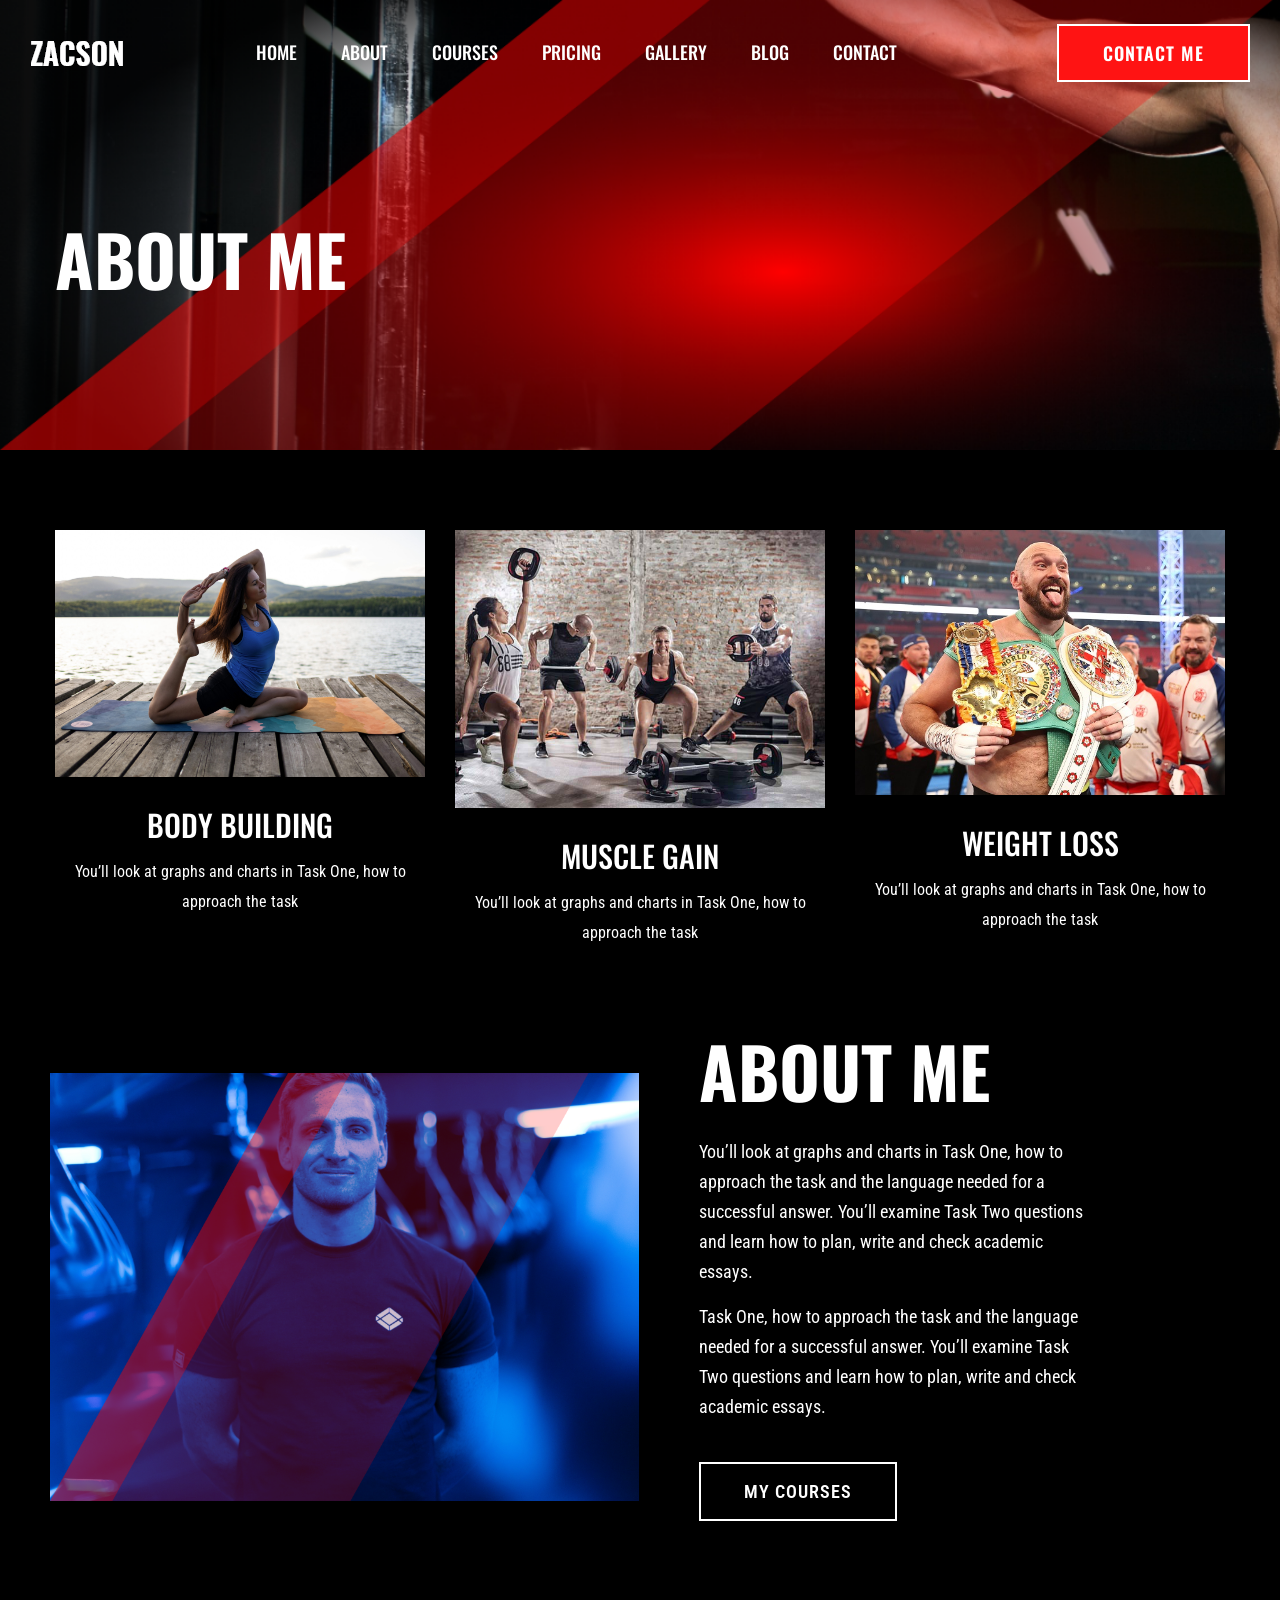
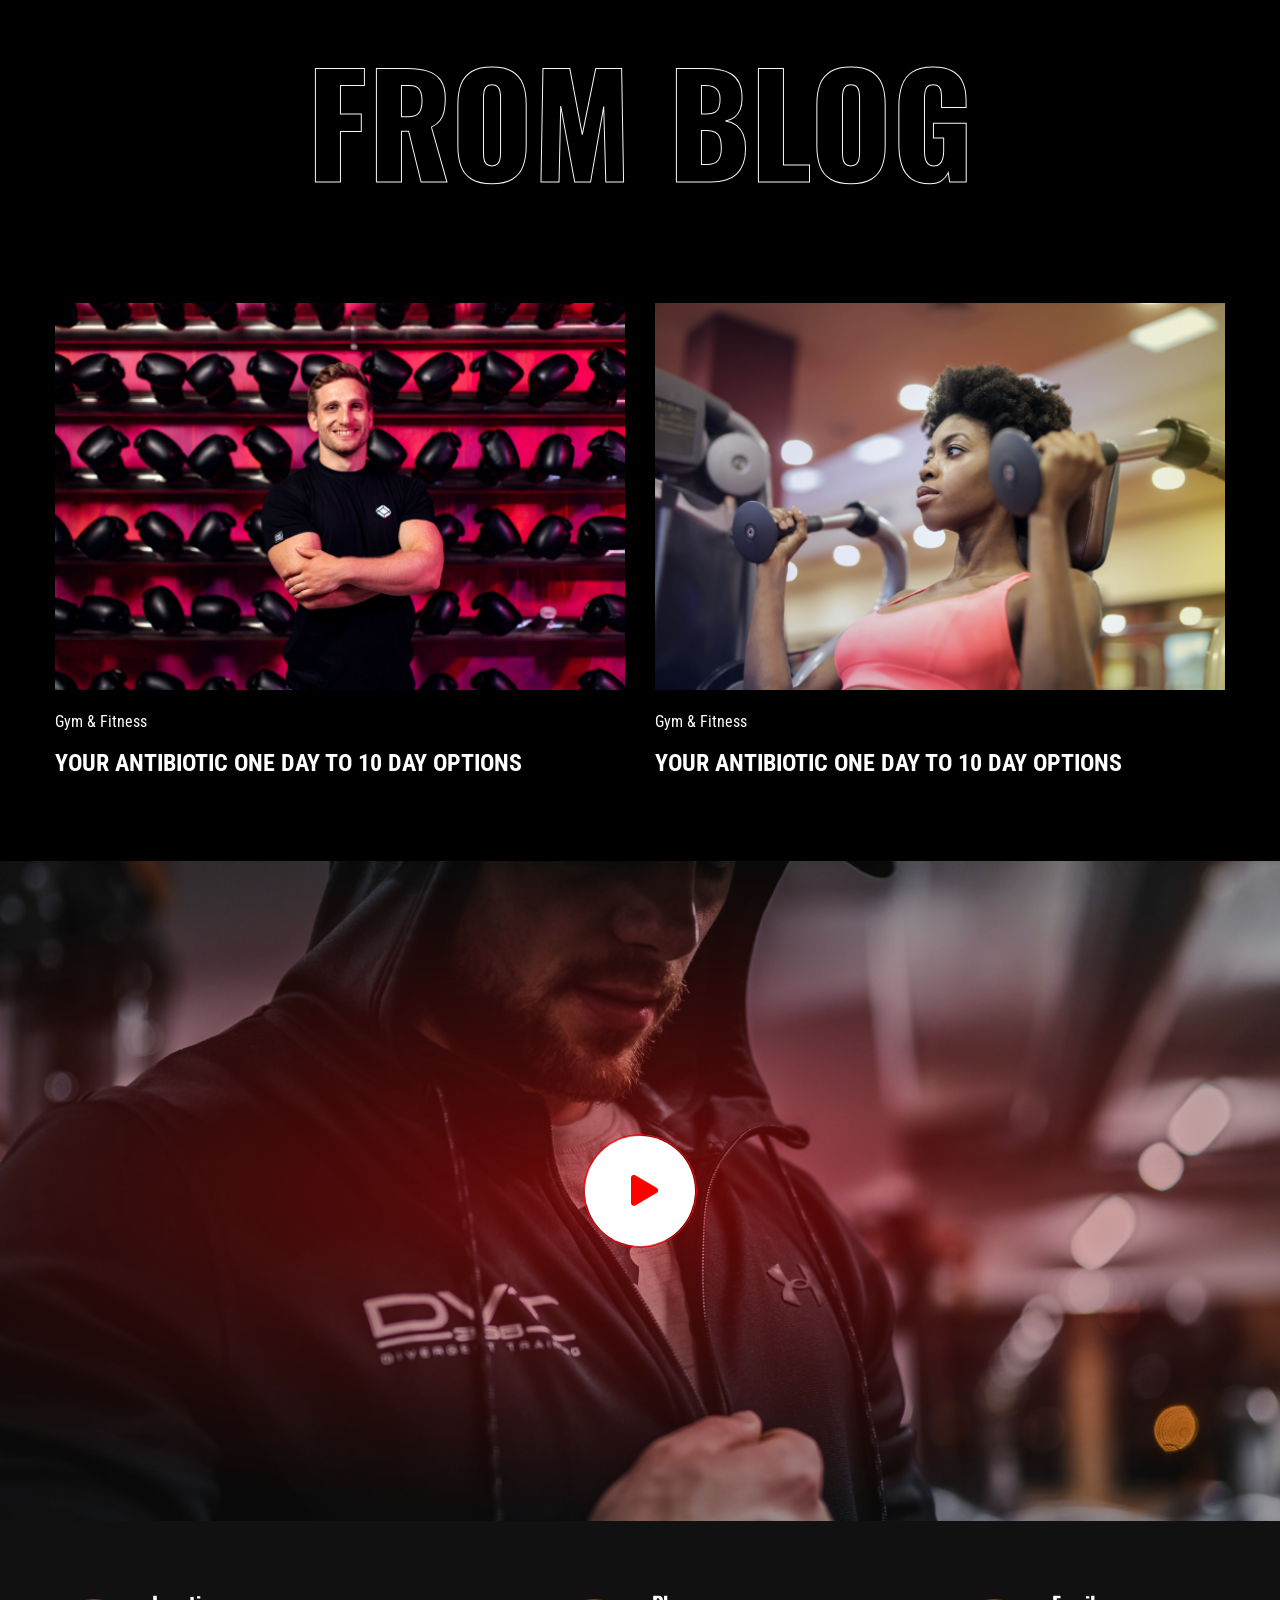
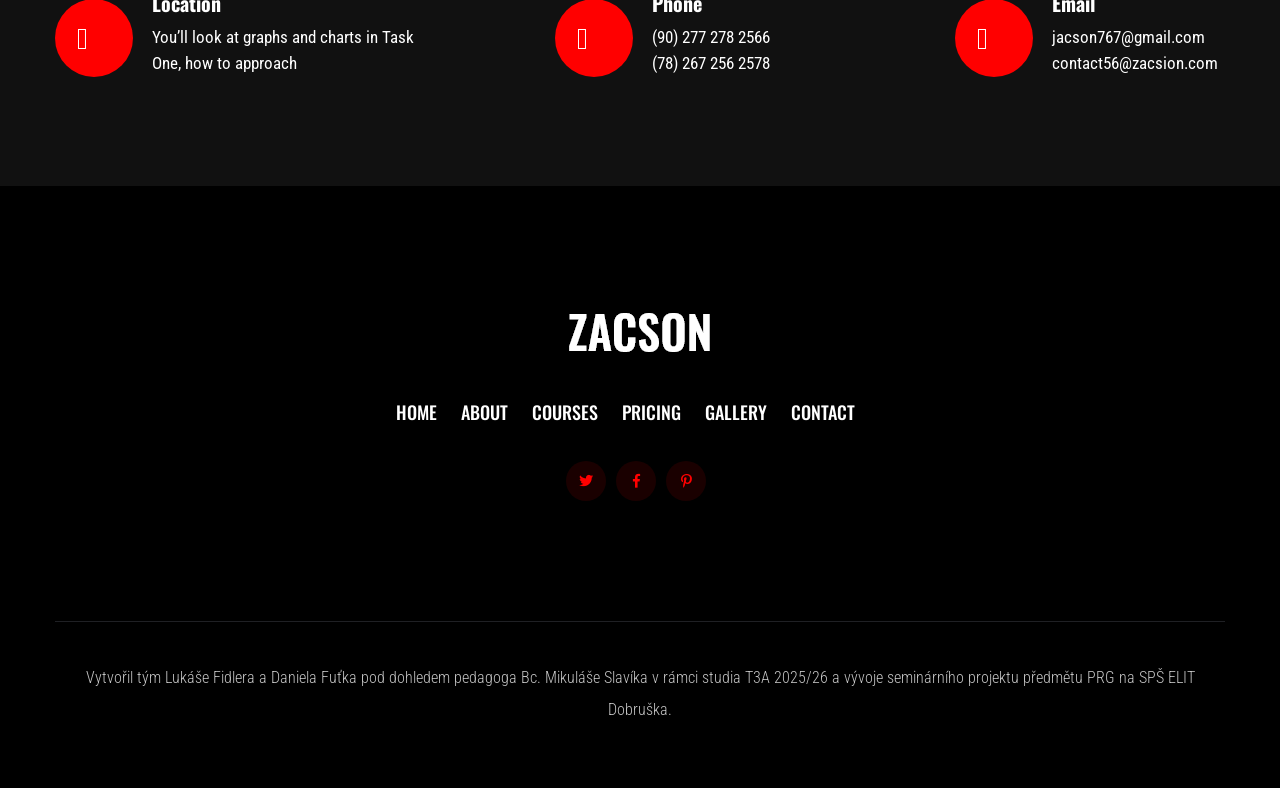
==== about.html @ 2137c3de "První nahrání projektu" ====
<!doctype html>
<html class="no-js" lang="cs">

<head>
  <meta charset="utf-8">
  <meta http-equiv="x-ua-compatible" content="ie=edge">
  <title>Gym trainer | Template </title>
  <meta name="description" content="">

  <meta name="robots" content="noindex, nofollow">
  <link rel="preconnect" href="../../../fonts.googleapis.com/index.html">
  <link rel="preconnect" href="../../../fonts.gstatic.com/index.html" crossorigin>

  <meta name="viewport" content="width=device-width, initial-scale=1">
  <link rel="shortcut icon" type="image/x-icon" href="assets/img/favicon.ico">

  <!-- CSS here -->
  <link rel="stylesheet" href="assets/css/bootstrap.min.css">
  <link rel="stylesheet" href="assets/css/owl.carousel.min.css">
  <link rel="stylesheet" href="assets/css/slicknav.css">
  <link rel="stylesheet" href="assets/css/flaticon.css">
  <link rel="stylesheet" href="assets/css/gijgo.css">
  <link rel="stylesheet" href="assets/css/animate.min.css">
  <link rel="stylesheet" href="assets/css/animated-headline.css">
  <link rel="stylesheet" href="assets/css/magnific-popup.css">
  <link rel="stylesheet" href="assets/css/fontawesome-all.min.css">
  <link rel="stylesheet" href="assets/css/themify-icons.css">
  <link rel="stylesheet" href="assets/css/slick.css">
  <link rel="stylesheet" href="assets/css/nice-select.css">
  <link rel="stylesheet" href="assets/css/style.css">
</head>
<body class="black-bg">
<!-- ? Preloader Start -->
<div id="preloader-active">
  <div class="preloader d-flex align-items-center justify-content-center">
    <div class="preloader-inner position-relative">
      <div class="preloader-circle"></div>
      <div class="preloader-img pere-text">
        <img src="assets/img/logo/loder.png" alt="" fetchpriority="high" decoding="sync">
      </div>
    </div>
  </div>
</div>
<!-- Preloader Start -->
<header>
  <!-- Header Start -->
  <div class="header-area header-transparent">
    <div class="main-header header-sticky">
      <div class="container-fluid">
        <div class="menu-wrapper d-flex align-items-center justify-content-between">
          <!-- Logo -->
          <div class="logo">
            <a href="index.html"><img src="assets/img/logo/logo.png" alt="" fetchpriority="high" decoding="sync"></a>
          </div>
          <!-- Main-menu -->
          <div class="main-menu f-right d-none d-lg-block">
            <nav>
              <ul id="navigation">
                <li><a href="index.html">Home</a></li>
                <li><a href="about.html">About</a></li>
                <li><a href="courses.php">Courses</a></li>
                <li><a href="pricing.html">Pricing</a></li>
                <li><a href="gallery.html">Gallery</a></li>
                <li><a href="blog.html">Blog</a>
                  <ul class="submenu">
                    <li><a href="blog.html">Blog</a></li>
                    <li><a href="blog_details.html">Blog Details</a></li>
                    <li><a href="elements.html">Elements</a></li>
                  </ul>
                </li>
                <li><a href="contact.html">Contact</a></li>
              </ul>
            </nav>
          </div>
          <!-- Header-btn -->
          <div class="header-btns d-none d-lg-block f-right">
            <a href="contact.html" class="btn">Contact me</a>
          </div>
          <!-- Mobile Menu -->
          <div class="col-12">
            <div class="mobile_menu d-block d-lg-none"></div>
          </div>
        </div>
      </div>
    </div>
  </div>
  <!-- Header End -->
</header>
<main>
  <!--? Hero Start -->
  <div class="slider-area2">
    <div class="slider-height2 d-flex align-items-center">
      <div class="container">
        <div class="row">
          <div class="col-xl-12">
            <div class="hero-cap hero-cap2 pt-70">
              <h2>About Me</h2>
            </div>
          </div>
        </div>
      </div>
    </div>
  </div>
  <!-- Hero End -->
  <!--? Team -->
  <section class="team-area pt-80">
    <div class="container">
      <div class="row">
        <div class="col-lg-4 col-md-6">
          <div class="single-cat text-center mb-30 wow fadeInUp" data-wow-duration="1s" data-wow-delay=".2s">
            <div class="cat-icon">
              <img src="assets/img/gallery/team1.png" alt="" loading="lazy" decoding="async">
            </div>
            <div class="cat-cap">
              <h5><a href="services.html">Body Building</a></h5>
              <p>You’ll look at graphs and charts in Task One, how to approach the task </p>
            </div>
          </div>
        </div>
        <div class="col-lg-4 col-md-6">
          <div class="single-cat text-center mb-30 wow fadeInUp" data-wow-duration="1s" data-wow-delay=".4s">
            <div class="cat-icon">
              <img src="assets/img/gallery/team2.png" alt="" loading="lazy" decoding="async">
            </div>
            <div class="cat-cap">
              <h5><a href="services.html">Muscle Gain</a></h5>
              <p>You’ll look at graphs and charts in Task One, how to approach the task </p>
            </div>
          </div>
        </div>
        <div class="col-lg-4 col-md-6">
          <div class="single-cat text-center mb-30 wow fadeInUp" data-wow-duration="1s" data-wow-delay=".6s">
            <div class="cat-icon">
              <img src="assets/img/gallery/team3.png" alt="" loading="lazy" decoding="async">
            </div>
            <div class="cat-cap">
              <h5><a href="services.html">Weight Loss</a></h5>
              <p>You’ll look at graphs and charts in Task One, how to approach the task </p>
            </div>
          </div>
        </div>
      </div>
    </div>
  </section>
  <!-- Services End -->
  <!--? About Area-2 Start -->
  <section class="about-area2 fix pb-padding pt-50 pb-80">
    <div class="support-wrapper align-items-center">
      <div class="right-content2 wow fadeInUp" data-wow-duration="1s" data-wow-delay=".2s">
        <!-- img -->
        <div class="right-img">
          <img src="assets/img/gallery/about.png" alt="" loading="lazy" decoding="async">
        </div>
      </div>
      <div class="left-content2">
        <!-- section tittle -->
        <div class="section-tittle2 mb-20 wow fadeInUp" data-wow-duration="1s" data-wow-delay=".3s">
          <div class="front-text">
            <h2 class="">About Me</h2>
            <p>You’ll look at graphs and charts in Task One, how to approach the task and the language needed
              for a successful answer. You’ll examine Task Two questions and learn how to plan, write and
              check academic essays.</p>
            <p class="mb-40">Task One, how to approach the task and the language needed for a successful answer. You’ll
              examine Task Two questions and learn how to plan, write and check academic essays.</p>
            <a href="courses.html" class="border-btn">My Courses</a>
          </div>
        </div>
      </div>
    </div>
  </section>
  <!-- About Area End -->
  <!--? Blog Area Start -->
  <section class="home-blog-area pt-10 pb-50">
    <div class="container">
      <!-- Section Tittle -->
      <div class="row justify-content-center">
        <div class="col-lg-7 col-md-9 col-sm-10">
          <div class="section-tittle text-center mb-100 wow fadeInUp" data-wow-duration="2s" data-wow-delay=".2s">
            <h2>From Blog</h2>
          </div>
        </div>
      </div>
      <div class="row">
        <div class="col-xl-6 col-lg-6 col-md-6">
          <div class="home-blog-single mb-30 wow fadeInUp" data-wow-duration="1s" data-wow-delay=".2s">
            <div class="blog-img-cap">
              <div class="blog-img">
                <img src="assets/img/gallery/blog1.png" alt="" loading="lazy" decoding="async">
              </div>
              <div class="blog-cap">
                <span>Gym & Fitness</span>
                <h3><a href="blog_details.html">Your Antibiotic One Day To 10 Day Options</a></h3>
              </div>
            </div>
          </div>
        </div>
        <div class="col-xl-6 col-lg-6 col-md-6">
          <div class="home-blog-single mb-30 wow fadeInUp" data-wow-duration="1s" data-wow-delay=".4s">
            <div class="blog-img-cap">
              <div class="blog-img">
                <img src="assets/img/gallery/blog2.png" alt="" loading="lazy" decoding="async">
              </div>
              <div class="blog-cap">
                <span>Gym & Fitness</span>
                <h3><a href="blog_details.html">Your Antibiotic One Day To 10 Day Options</a></h3>
              </div>
            </div>
          </div>
        </div>
      </div>
    </div>
  </section>
  <!-- Blog Area End -->
  <!--? video_start -->
  <div class="video-area section-bg2 d-flex align-items-center" data-background="assets/img/gallery/video-bg.png">
    <div class="container">
      <div class="video-wrap position-relative">
        <div class="video-icon">
          <a class="popup-video btn-icon" href="../../../www.youtube.com/watchbeee.html?v=up68UAfH0d0"><i
            class="fas fa-play"></i></a>
        </div>
      </div>
    </div>
  </div>
  <!-- video_end -->
  <!-- ? services-area -->
  <section class="services-area">
    <div class="container">
      <div class="row justify-content-between">
        <div class="col-xl-4 col-lg-4 col-md-6 col-sm-8">
          <div class="single-services mb-40 wow fadeInUp" data-wow-duration="1s" data-wow-delay=".1s">
            <div class="features-icon">
              <img src="assets/img/icon/icon1.svg" alt="" loading="lazy" decoding="async">
            </div>
            <div class="features-caption">
              <h3>Location</h3>
              <p>You’ll look at graphs and charts in Task One, how to approach </p>
            </div>
          </div>
        </div>
        <div class="col-xl-3 col-lg-4 col-md-6 col-sm-8">
          <div class="single-services mb-40 wow fadeInUp" data-wow-duration="1s" data-wow-delay=".2s">
            <div class="features-icon">
              <img src="assets/img/icon/icon2.svg" alt="" loading="lazy" decoding="async">
            </div>
            <div class="features-caption">
              <h3>Phone</h3>
              <p>(90) 277 278 2566</p>
              <p> (78) 267 256 2578</p>
            </div>
          </div>
        </div>
        <div class="col-xl-3 col-lg-4 col-md-6 col-sm-8">
          <div class="single-services mb-40 wow fadeInUp" data-wow-duration="2s" data-wow-delay=".4s">
            <div class="features-icon">
              <img src="assets/img/icon/icon3.svg" alt="" loading="lazy" decoding="async">
            </div>
            <div class="features-caption">
              <h3>Email</h3>
              <p>jacson767@gmail.com</p>
              <p>contact56@zacsion.com</p>
            </div>
          </div>
        </div>
      </div>
    </div>
  </section>
</main>
<footer>
  <!--? Footer Start-->
  <div class="footer-area black-bg">
    <div class="container">
      <div class="footer-top footer-padding">
        <!-- Footer Menu -->
        <div class="row">
          <div class="col-xl-12">
            <div class="single-footer-caption mb-50 text-center">
              <!-- logo -->
              <div class="footer-logo wow fadeInUp" data-wow-duration="1s" data-wow-delay=".2s">
                <a href="index-2.html"><img src="assets/img/logo/logo2_footer.png" alt="" loading="lazy"
                                            decoding="async"></a>
              </div>
              <!-- Menu -->
              <!-- Header Start -->
              <div class="header-area main-header2 wow fadeInUp" data-wow-duration="2s" data-wow-delay=".4s">
                <div class="main-header main-header2">
                  <div class="menu-wrapper menu-wrapper2">
                    <!-- Main-menu -->
                    <div class="main-menu main-menu2 text-center">
                      <nav>
                        <ul>
                          <li><a href="index-2.html">Home</a></li>
                          <li><a href="about.html">About</a></li>
                          <li><a href="courses.html">Courses</a></li>
                          <li><a href="pricing.html">Pricing</a></li>
                          <li><a href="gallery.html">Gallery</a></li>
                          <li><a href="contact.html">Contact</a></li>
                        </ul>
                      </nav>
                    </div>
                  </div>
                </div>
              </div>
              <!-- Header End -->
              <!-- social -->
              <div class="footer-social mt-30 wow fadeInUp" data-wow-duration="3s" data-wow-delay=".8s">
                <a href="#"><i class="fab fa-twitter"></i></a>
                <a href="../../../www.facebook.com/sai4ull.html"><i class="fab fa-facebook-f"></i></a>
                <a href="#"><i class="fab fa-pinterest-p"></i></a>
              </div>
            </div>
          </div>
        </div>
      </div>
      <!-- Footer Bottom -->
      <div class="footer-bottom">
        <div class="row d-flex align-items-center">
          <div class="col-lg-12">
            <div class="footer-copy-right text-center">
              <p>Vytvořil tým Lukáše Fidlera a Daniela Fuťka pod dohledem pedagoga Bc. Mikuláše Slavíka v rámci studia
                T3A 2025/26 a vývoje seminárního projektu předmětu PRG na SPŠ ELIT Dobruška.</p>
            </div>
          </div>
        </div>
      </div>
    </div>
  </div>
  <!-- Footer End-->
</footer>
<!-- Scroll Up -->
<div id="back-top">
  <a title="Go to Top" href="#"> <i class="fas fa-level-up-alt"></i></a>
</div>

<!-- JS here -->

<script src="assets/js/vendor/modernizr-3.5.0.min.js"></script>
<!-- Jquery, Popper, Bootstrap -->
<script src="assets/js/vendor/jquery-1.12.4.min.js"></script>
<script src="assets/js/popper.min.js"></script>
<script src="assets/js/bootstrap.min.js"></script>
<!-- Jquery Mobile Menu -->
<script src="assets/js/jquery.slicknav.min.js"></script>

<!-- Jquery Slick , Owl-Carousel Plugins -->
<script src="assets/js/owl.carousel.min.js"></script>
<script src="assets/js/slick.min.js"></script>
<!-- One Page, Animated-HeadLin -->
<script src="assets/js/wow.min.js"></script>
<script src="assets/js/animated.headline.js"></script>
<script src="assets/js/jquery.magnific-popup.js"></script>

<!-- Date Picker -->
<script src="assets/js/gijgo.min.js"></script>
<!-- Nice-select, sticky -->
<script src="assets/js/jquery.nice-select.min.js"></script>
<script src="assets/js/jquery.sticky.js"></script>

<!-- counter , waypoint,Hover Direction -->
<script src="assets/js/jquery.counterup.min.js"></script>
<script src="assets/js/waypoints.min.js"></script>
<script src="assets/js/jquery.countdown.min.js"></script>
<script src="assets/js/hover-direction-snake.min.js"></script>

<!-- contact js -->
<script src="assets/js/contact.js"></script>
<script src="assets/js/jquery.form.js"></script>
<script src="assets/js/jquery.validate.min.js"></script>
<script src="assets/js/mail-script.js"></script>
<script src="assets/js/jquery.ajaxchimp.min.js"></script>

<!-- Jquery Plugins, main Jquery -->
<script src="assets/js/plugins.js"></script>
<script src="assets/js/main.js"></script>

</body>

</html>
---- assets/css/gijgo.css ----
.gj-unselectable {
    -webkit-touch-callout: none;
    -webkit-user-select: none;
    -khtml-user-select: none;
    -moz-user-select: none;
    -ms-user-select: none;
    user-select: none;
}

.gj-margin-left-10 {
    margin-left: 10px;
}

.gj-width-full {
    width: 100%;
}

.gj-cursor-pointer {
    cursor: pointer;
}

.gj-text-align-center {
    text-align: center;
}

.gj-hidden {
    display: none;
}

/** Material Design */
.gj-button-md {
    background: 0 0;
    border: none;
    border-radius: 2px;
    color: rgba(0, 0, 0, 0.87);
    position: relative;
    height: 36px;
    margin: 0;
    min-width: 64px;
    padding: 0 16px;
    display: inline-block;
    font-family: "Roboto","Helvetica","Arial",sans-serif;
    font-size: 1rem;
    font-weight: 500;
    text-transform: uppercase;
    letter-spacing: 0;
    overflow: hidden;
    will-change: box-shadow;
    transition: box-shadow .2s cubic-bezier(.4,0,1,1),background-color .2s cubic-bezier(.4,0,.2,1),color .2s cubic-bezier(.4,0,.2,1);
    outline: none;
    cursor: pointer;
    text-decoration: none;
    text-align: center;
    line-height: 36px;
    vertical-align: middle;
    overflow: hidden;
    -webkit-user-select: none;
    -moz-user-select: none;
    -ms-user-select: none;
    user-select: none;
}

.gj-button-md:hover {
    background-color: rgba(158,158,158,.2);
}

.gj-button-md:disabled {
    color: rgba(0,0,0,.26);
    background: 0 0;
}


.gj-button-md .gj-icon {
    vertical-align: middle;
    /*font-size: 1.3rem;
    margin-right: 4px;*/
}

.gj-button-md.gj-button-md-icon {
    width: 24px;
    height: 31px;
    min-width: 24px;
    padding: 0px;
    display: table;
}


.gj-button-md.gj-button-md-icon .gj-icon {
    display: table-cell;
    margin-right: 0px;
    width: 24px;
    height: 24px;
}

.gj-button-md.active {
    background-color: rgba(158,158,158,.4);
}

.gj-button-md-group {
    position: relative;
    display: inline-block;
    vertical-align: middle;
}
.gj-textbox-md {
	/* border: none; */
	/* border-bottom: 1px solid rgba(0,0,0,.42); */
	display: block;
	font-family: "Helvetica","Arial",sans-serif;
	font-size: 16px;
	line-height: 16px;
	/* padding: 4px 0px; */
	margin: 0;
	/* width: 100%; */
	background: 0 0;
	/* text-align: ; */
	color: rgba(0,0,0,.87);
	padding-left: 44px;
	border: 1px solid #dca73a;
	/* padding: 15px 15px; */
	/* text-align: center; */
	width: 177px;
	height: 55px;
	border-radius: 5px;
}
.gj-textbox-md:focus,
.gj-textbox-md:active {
    /* border-bottom: 2px solid rgba(0,0,0,.42); */
    outline: none;
}

.gj-textbox-md::placeholder {
    color: #8e8e8e;
}

.gj-textbox-md:-ms-input-placeholder {
    color: #8e8e8e;
}

.gj-textbox-md::-ms-input-placeholder {
    color: #8e8e8e;
}

.gj-md-spacer-24 {
    min-width: 24px;
    width: 24px;
    display: inline-block;
}

.gj-md-spacer-32 {
    min-width: 32px;
    width: 32px;
    display: inline-block;
}

.gj-modal {
    position: fixed;
    top: 0;
    right: 0;
    bottom: 0;
    left: 0;
    z-index: 1203;
    display: none;
    overflow: hidden;
    -webkit-overflow-scrolling: touch;
    outline: 0;
    background-color: rgba(0, 0, 0, 0.54118);
    transition: 200ms ease opacity;
    will-change: opacity;
}

/* List */
ul.gj-list li [data-role="wrapper"] {
    display: table;
    width: 100%;
}

ul.gj-list li [data-role="checkbox"] {
    display: table-cell;
    vertical-align:middle;
    text-align:center;
}

ul.gj-list li [data-role="image"] {
    display: table-cell;
    vertical-align:middle;
    text-align:center;
}

ul.gj-list li [data-role="display"] {
    display: table-cell;
    vertical-align:middle;
    cursor: pointer;
}

ul.gj-list li [data-role="display"]:empty:before {
  content: "\200b"; /* unicode zero width space character */
}

/* List - Bootstrap */
ul.gj-list-bootstrap {
    padding-left: 0px;
    margin-bottom: 0px;
}

ul.gj-list-bootstrap li {
    padding: 0px;
}

ul.gj-list-bootstrap li [data-role="wrapper"] {
    padding: 0px 10px;
}

ul.gj-list-bootstrap li [data-role="checkbox"] {
    width: 24px;
    padding: 3px;
}

ul.gj-list-bootstrap li [data-role="image"] {
    width: 24px;
    height: 24px;
}

ul.gj-list-bootstrap li [data-role="display"] {
    padding: 8px 0px 8px 4px;
}

.list-group-item.active ul li, .list-group-item.active:focus ul li, .list-group-item.active:hover ul li {
    text-shadow: none;
    color:initial;
}

/* List - Material Design */
ul.gj-list-md {
    padding: 0px;
    list-style: none;
    list-style-type: none;
    line-height: 24px;
    letter-spacing: 0;
    color: #616161; /* Gray 700 */
}

ul.gj-list-md li {
    display: list-item;
    list-style-type: none;
    padding: 0px;
    min-height: unset;
    box-sizing: border-box;
    align-items: center;
    cursor: default;
    overflow: hidden;

    font-family: "Roboto","Helvetica","Arial",sans-serif;
    font-size: 16px;
    font-weight: 400;
    letter-spacing: .04em;
    line-height: 1;
    
    -webkit-flex-direction: row;
    -ms-flex-direction: row;
    flex-direction: row;
    -webkit-flex-wrap: nowrap;
    -ms-flex-wrap: nowrap;
    flex-wrap: nowrap;
}

ul.gj-list-md li [data-role="checkbox"] {
    height: 24px;
    width: 24px;
}

ul.gj-list-md li [data-role="image"] {
    height: 24px;
    width: 24px;
}

ul.gj-list-md li [data-role="display"] {
    padding: 8px 0px 8px 5px;
    order: 0;
    flex-grow: 2;
    text-decoration: none;
    box-sizing: border-box;
    align-items: center;
    text-align: left;
    color: rgba(0,0,0,.87);
}

ul.gj-list-md li.disabled>[data-role="wrapper"]>[data-role="display"] {
    color: #9E9E9E; /* Gray 500 */
}

.gj-list-md-active {
    background: #e0e0e0;
    color: #3f51b5;
}


/* Picker */
.gj-picker {
    position: absolute;
    z-index: 1203;
    background-color: #fff;
}

.gj-picker .selected {
    color: #fff;
}

/* Material Design */
.gj-picker-md {
    font-family: "Roboto","Helvetica","Arial",sans-serif;
    font-size: 16px;
    font-weight: 400;
    letter-spacing: .04em;
    line-height: 1;
    color: rgba(0,0,0,.87);
    border: 1px solid #E0E0E0;
}

.gj-modal .gj-picker-md {
    border: 0px;
}

.gj-picker-md [role="header"] {
    color: rgba(255, 255, 255, 0.54);
    display: flex;
    background: #2196f3;
    align-items: baseline;
    user-select: none;
    justify-content: center;
}

.gj-picker-md [role="footer"] {
    float: right;
    padding: 10px;
}

.gj-picker-md [role="footer"] button.gj-button-md {
    color: #2196f3;
    font-weight: bold;
    font-size: 13px;
}

/* Bootstrap */
.gj-picker-bootstrap {
    border-radius: 4px;
    border: 1px solid #E0E0E0;
}

.gj-picker-bootstrap .selected {
    color: #888;
}

.gj-picker-bootstrap [role="header"] {
    background: #eee;
    color: #AAA;
}
@font-face {
    font-family: 'gijgo-material';
    src: url('../fonts/gijgo-materialba15.eot?235541');
    src: url('../fonts/gijgo-materialba15.eot?235541#iefix') format('embedded-opentype'), url('../fonts/gijgo-materialba15.ttf?235541') format('truetype'), url('../fonts/gijgo-materialba15.woff?235541') format('woff'), url('../fonts/gijgo-materialba15.svg?235541#gijgo-material') format('svg');
    font-weight: normal;
    font-style: normal;
}

.gj-icon {
    /* use !important to prevent issues with browser extensions that change fonts */
    font-family: 'gijgo-material' !important;
    font-size: 24px;
    speak: none;
    font-style: normal;
    font-weight: normal;
    font-variant: normal;
    text-transform: none;
    line-height: 1;
    /* Enable Ligatures ================ */
    letter-spacing: 0;
    -webkit-font-feature-settings: "liga";
    -moz-font-feature-settings: "liga=1";
    -moz-font-feature-settings: "liga";
    -ms-font-feature-settings: "liga" 1;
    font-feature-settings: "liga";
    -webkit-font-variant-ligatures: discretionary-ligatures;
    font-variant-ligatures: discretionary-ligatures;
    /* Better Font Rendering =========== */
    -webkit-font-smoothing: antialiased;
    -moz-osx-font-smoothing: grayscale;
}

.gj-icon.undo:before {
    content: "\e900";
}

.gj-icon.arrow-dropup:before {
    content: "\e904";
}

.gj-icon.clock:before {
    content: "\e905";
}

.gj-icon.refresh:before {
    content: "\e906";
}

.gj-icon.last-page:before {
    content: "\e907";
}

.gj-icon.first-page:before {
    content: "\e908";
}

.gj-icon.cancel:before {
    content: "\e909";
}

.gj-icon.clear:before {
    content: "\e90a";
}

.gj-icon.check-circle:before {
    content: "\e90b";
}

.gj-icon.delete:before {
    content: "\e90c";
}

.gj-icon.arrow-upward:before {
    content: "\e90d";
}

.gj-icon.arrow-downward:before {
    content: "\e90f";
}

.gj-icon.list-numbered:before {
    content: "\e911";
}

.gj-icon.list-bulleted:before {
    content: "\e912";
}

.gj-icon.indent-increase:before {
    content: "\e913";
}

.gj-icon.indent-decrease:before {
    content: "\e914";
}

.gj-icon.redo:before {
    content: "\e915";
}

.gj-icon.align-right:before {
    content: "\e916";
}

.gj-icon.align-left:before {
    content: "\e917";
}

.gj-icon.align-justify:before {
    content: "\e918";
}

.gj-icon.align-center:before {
    content: "\e919";
}

.gj-icon.strikethrough:before {
    content: "\e91a";
}

.gj-icon.italic:before {
    content: "\e91b";
}

.gj-icon.underlined:before {
    content: "\e91c";
}

.gj-icon.bold:before {
    content: "\e91d";
}

.gj-icon.arrow-dropdown:before {
    content: "\e91e";
}

.gj-icon.done:before {
    content: "\e91f";
}

.gj-icon.pencil:before {
    content: "\e920";
}

.gj-icon.minus:before {
    content: "\e921";
}

.gj-icon.plus:before {
    content: "\e922";
}

.gj-icon.chevron-right:before {
    content: "\e924";
}

.gj-icon.chevron-down:before {
    content: "\e925";
}

.gj-icon.chevron-left:before {
    content: "\e926";
}

.gj-icon.event:before {
    content: "\e927";
}
.gj-draggable {
    cursor: move;
}
.gj-resizable-handle {
    position: absolute;
    font-size: 0.1px;
    display: block;
    -ms-touch-action: none;
    touch-action: none;
    z-index: 1203;
}

.gj-resizable-n {
    cursor: n-resize;
    height: 7px;
    width: 100%;
    top: -5px;
    left: 0;
}
.gj-resizable-e {
    cursor: e-resize;
    width: 7px;
    right: -5px;
    top: 0;
    height: 100%;
}
.gj-resizable-s {
    cursor: s-resize;
    height: 7px;
    width: 100%;
    bottom: -5px;
    left: 0;
}
.gj-resizable-w {
	cursor: w-resize;
	width: 7px;
	left: -5px;
	top: 0;
	height: 100%;
}
.gj-resizable-se {
	cursor: se-resize;
	width: 12px;
	height: 12px;
	right: 1px;
	bottom: 1px;
}
.gj-resizable-sw {
	cursor: sw-resize;
	width: 9px;
	height: 9px;
	left: -5px;
	bottom: -5px;
}
.gj-resizable-nw {
	cursor: nw-resize;
	width: 9px;
	height: 9px;
	left: -5px;
	top: -5px;
}
.gj-resizable-ne {
	cursor: ne-resize;
	width: 9px;
	height: 9px;
	right: -5px;
	top: -5px;
}

.gj-dialog-footer {
    position: absolute;
    bottom: 0px;
    width: 100%;
    margin-top: 0px;
}

.gj-dialog-scrollable [data-role="body"] {
    overflow-x: hidden;
    overflow-y: scroll;
}

/** Bootstrap 3 **/
.gj-dialog-bootstrap {
    overflow: hidden;
    z-index: 1202;
}

.gj-dialog-bootstrap [data-role="title"] {
    display: inline;
}
.gj-dialog-bootstrap [data-role="close"] {
    line-height: 1.42857143;
}

/** Bootstrap 4 **/
.gj-dialog-bootstrap4 {
    overflow: hidden;
    z-index: 1202;
}

.gj-dialog-bootstrap4 [data-role="title"] {
    display: inline;
}
.gj-dialog-bootstrap4 [data-role="close"] {
    line-height: 1.5;
}

/** Material Design **/
.gj-dialog-md {
    background-color: #FFF;
    overflow: hidden;
    border: none;
    box-shadow: 0 11px 15px -7px rgba(0,0,0,.2), 0 24px 38px 3px rgba(0,0,0,.14), 0 9px 46px 8px rgba(0,0,0,.12);
    box-sizing: border-box;
    position: relative;
    display: -webkit-box;
    display: -webkit-flex;
    display: -ms-flexbox;
    display: flex;
    -webkit-box-orient: vertical;
    -webkit-box-direction: normal;
    -webkit-flex-direction: column;
    -ms-flex-direction: column;
    flex-direction: column;
    -webkit-background-clip: padding-box;
    background-clip: padding-box;
    outline: 0;
    z-index: 1202;
}

.gj-dialog-md-header {
    padding: 24px 24px 0px 24px;
    font-family: "Roboto","Helvetica","Arial",sans-serif;
}

.gj-dialog-md-title {
    margin: 0;
    font-weight: 400;
    display: inline;
    line-height: 28px;
    font-size: 20px;
}

.gj-dialog-md-close {
    -webkit-appearance: none;
    padding: 0;
    cursor: pointer;
    background: 0 0;
    border: 0;
    float: right;
    line-height: 28px;
    font-size: 28px;
}

.gj-dialog-md-body {
    padding: 20px 24px 24px 24px;
    color: rgba(0,0,0,.54);
    font-family: "Helvetica","Arial",sans-serif;
    font-size: 14px;
    font-weight: 400;
    line-height: 20px;
}

.gj-dialog-md-footer {
    padding: 8px 8px 8px 24px;
    display: -webkit-flex;
    display: -ms-flexbox;
    display: flex;
    -webkit-flex-direction: row-reverse;
    -ms-flex-direction: row-reverse;
    flex-direction: row-reverse;
    -webkit-flex-wrap: wrap;
    -ms-flex-wrap: wrap;
    flex-wrap: wrap;

    box-sizing: border-box;
}

.gj-dialog-md-footer>*:first-child {
    margin-right: 0;
}

.gj-dialog-md-footer>* {
    margin-right: 8px;
    height: 36px;
}

TABLE.gj-grid {
    margin: auto;    
    border-collapse: collapse;
    width: 100%;
    table-layout: fixed;
}

TABLE.gj-grid > tbody > tr > td {
    overflow: hidden;
    position: relative;
}

table.gj-grid tbody div[data-role="display"] {
    vertical-align: middle;
    text-indent: 0;
    white-space: pre-wrap;
    -ms-word-break: break-word;
    word-break: break-word;
}

table.gj-grid.fixed-body-rows tbody div[data-role="display"] {
    overflow: hidden;
    text-overflow: ellipsis;
    white-space: nowrap;
    -ms-word-break: initial;
    word-break: initial;
}

TABLE.gj-grid .fa {
    padding: 2px;
}

TABLE.gj-grid > tbody > tr > td > div {
    padding: 2px;
    overflow: hidden;
}

/* Bootstrap Theme */
table.gj-grid-bootstrap thead th {
    background-color: #f5f5f5;
    vertical-align:middle;
}

table.gj-grid-bootstrap thead th [data-role="sorticon"] {
    margin-left: 5px;
}

table.gj-grid-bootstrap thead th [data-role="sorticon"] i.gj-icon {
    position: absolute;
    font-size: 20px;
    top: 15px;
}

table.gj-grid-bootstrap tbody tr td div[data-role="display"] {
    padding: 0px;
}

.gj-grid-bootstrap-4 .gj-checkbox-bootstrap {
    display: inline-block;
    padding-top: 2px;
}

.gj-grid-bootstrap-4 tbody tr.active {
    background-color: rgba(0,0,0,.075);
}

/* Material Design Theme */
.gj-grid-md {
    position: relative;
    border: 1px solid #e0e0e0;
    border-collapse: collapse;
    white-space: nowrap;
    font-size: 13px;
    font-family: "Roboto","Helvetica","Arial",sans-serif;
    background-color: #fff;
}

.gj-grid-md td:first-of-type, .gj-grid-md th:first-of-type {
    padding-left: 24px;
}

.gj-grid-md th {
    position: relative;
    vertical-align: bottom;
    font-weight: 700;
    line-height: 31px;
    letter-spacing: 0;
    height: 56px;
    font-size: 12px;
    color: rgba(0,0,0,.54);
    padding-bottom: 8px;
    box-sizing: border-box;
    padding: 12px 18px;
    text-align: right;
}

.gj-grid-md td {
    position: relative;
    height: 48px;
    border-top: 1px solid #e0e0e0;
    border-bottom: 1px solid #e0e0e0;
    padding: 12px 18px;
    box-sizing: border-box;
    text-align: left;
    color: rgba(0,0,0,.87);
}

.gj-grid-md tbody tr {
    position: relative;
    height: 48px;
    transition-duration: .28s;
    transition-timing-function: cubic-bezier(.4,0,.2,1);
    transition-property: background-color;
}

.gj-grid-md tbody tr:hover {
    background-color: #EEEEEE; /* Gray 200 */
}

.gj-grid-md tbody tr.gj-grid-md-select {
    background-color: #F5F5F5; /* Grey 100 */
}


table.gj-grid-md thead th [data-role="sorticon"] {
    margin-left: 5px;
}

table.gj-grid-md thead th [data-role="sorticon"] i.gj-icon {
    position: absolute;
    font-size: 16px;
    top: 19px;
}

table.gj-grid-md thead th.gj-grid-select-all {
    padding-bottom: 3px;
}
/* Hide all prioritized columns by default */

/* Show at 320px (20em x 16px) */
/* Show at 480px (30em x 16px) */
/* Show at 640px (40em x 16px) */
/* Show at 800px (50em x 16px) */
/* Show at 960px (60em x 16px) */
/* Show at 1,120px (70em x 16px) */

/* Material Design Theme */
.gj-grid-md tfoot tr th {
    padding-right: 14px;
}

.gj-grid-md tfoot tr[data-role="pager"] .gj-grid-mdl-pager-label {
    padding-left: 5px;
    padding-right: 5px;
}

.gj-grid-md tfoot tr[data-role="pager"] .gj-dropdown-md {
    margin-left: 12px;
}

.gj-grid-md tfoot tr[data-role="pager"] .gj-dropdown-md [role="presenter"] {
    font-size: 12px;
    font-weight: bold;
    color: rgba(0,0,0,.54);
}

.gj-grid-md tfoot tr[data-role="pager"] .gj-dropdown-md [role="presenter"] [role="display"] {
    text-align: right;
}

.gj-grid-md tfoot tr[data-role="pager"] .gj-grid-md-limit-select {
    margin-left: 10px;
    font-size: 12px;
    font-weight: bold;
    color: rgba(0,0,0,.54);
}

/* Bootstrap */
.gj-grid-bootstrap tfoot tr[data-role="pager"] th {
    line-height: 30px;
    background-color: #f5f5f5;
}

.gj-grid-bootstrap tfoot tr[data-role="pager"] th > div > div {
    margin-right: 5px;
}

.gj-grid-bootstrap tfoot tr[data-role="pager"] th > div > button {
    margin-right: 5px;
}

.gj-grid-bootstrap-4 tfoot tr[data-role="pager"] th > div button {
    height: 34px;
}

.gj-grid-bootstrap-4 tfoot tr[data-role="pager"] th div .gj-dropdown-bootstrap-4 .gj-dropdown-expander-mi .gj-icon {
    top: 5px;
}

.gj-grid-bootstrap-3 tfoot tr[data-role="pager"] th > div > input {
    margin-right: 5px;
    width: 40px;
    text-align: right;
    display: inline-block;
    font-weight: bold;
}

.gj-grid-bootstrap-4 tfoot tr[data-role="pager"] th > div > div.input-group {
    width: 40px;
}

.gj-grid-bootstrap-4 tfoot tr[data-role="pager"] th > div > div.input-group input {
    text-align: right;
    font-weight: bold;
    height: 34px;
    padding-top: 2px;
    padding-bottom: 6px;
}

.gj-grid-bootstrap tfoot tr[data-role="pager"] th > div > select {
    display: inline-block;
    margin-right: 5px;
    width: 60px;
}

.gj-grid-bootstrap tfoot tr[data-role="pager"] th .gj-dropdown-bootstrap .gj-list-bootstrap [data-role="display"] {
    line-height: 14px;
}

.gj-grid-bootstrap tfoot tr[data-role="pager"] th .gj-dropdown-bootstrap [role="presenter"] [role="display"] {
    font-weight: bold;
}

.gj-grid-bootstrap tfoot tr[data-role="pager"] th .gj-dropdown-bootstrap-3 [role="presenter"] {
    padding: 2px 8px;
}

.gj-grid-bootstrap tfoot tr[data-role="pager"] th .gj-dropdown-bootstrap-4 [role="presenter"] {
    padding: 1px 8px;
}
.gj-grid thead tr th div.gj-grid-column-resizer-wrapper {
    position: relative;
    width: 100%;
    height: 0px; 
    top: 0px; 
    left: 0px; 
    padding: 0px;
}

span.gj-grid-column-resizer {
    position: absolute;
    right: 0px;
    width: 10px;
    top: -100px;
    height: 300px;
    z-index: 1203;
    cursor: e-resize;
}

.gj-grid-resize-cursor {
    cursor: e-resize;
}
.gj-grid-md tbody tr.gj-grid-top-border td {
  border-top: 2px solid #777;
}
.gj-grid-md tbody tr.gj-grid-bottom-border td {
  border-bottom: 2px solid #777;
}

.gj-grid-bootstrap tbody tr.gj-grid-top-border td {
  border-top: 2px solid #777;
}
.gj-grid-bootstrap tbody tr.gj-grid-bottom-border td {
  border-bottom: 2px solid #777;
}
.gj-grid-md thead tr th.gj-grid-left-border,
.gj-grid-md tbody tr td.gj-grid-left-border
{
    border-left: 3px solid #777;
}
.gj-grid-md thead tr th.gj-grid-right-border,
.gj-grid-md tbody tr td.gj-grid-right-border
{
    border-right: 3px solid #777;
}

.gj-grid-bootstrap thead tr th.gj-grid-left-border,
.gj-grid-bootstrap tbody tr td.gj-grid-left-border
{
    border-left: 5px solid #ddd;
}
.gj-grid-bootstrap thead tr th.gj-grid-right-border,
.gj-grid-bootstrap tbody tr td.gj-grid-right-border
{
    border-right: 5px solid #ddd;
}
.gj-dirty {
    position: absolute;
    top: 0px;
    left: 0px;
    border-style: solid;
    border-width: 3px;
    border-color: #f00 transparent transparent #f00;
    padding: 0;
    overflow: hidden;
    vertical-align: top;
}

/* Material Design */
.gj-grid-md tbody tr td.gj-grid-management-column {
    padding: 3px;
}

.gj-grid-md tbody tr td[data-mode="edit"] {
    padding: 0px 18px;
}

.gj-grid-md tbody .gj-dropdown-md [role="presenter"] [role="display"] {
    padding: 0px;
}

/* Bootstrap */
.gj-grid-bootstrap tbody tr td[data-mode="edit"] {
    padding: 0px;
}

.gj-grid-bootstrap tbody tr td[data-mode="edit"] [data-role="edit"] {
    padding: 0px;
}

/* Bootstrap 3 */
.gj-grid-bootstrap-3 tbody tr td.gj-grid-management-column {
    padding: 3px;
}

.gj-grid-bootstrap-3 tbody tr td[data-mode="edit"] {
    height: 38px;
}

.gj-grid-bootstrap-3 tbody tr td[data-mode="edit"] [data-role="edit"] input[type="text"] {
    height: 37px;
    padding: 8px;
}

.gj-grid-bootstrap-3 tbody tr td[data-mode="edit"] .gj-dropdown-bootstrap [role="presenter"] {
    border: 0px;
    border-radius: 0px;
    height: 37px;
    padding-left: 8px;
}

.gj-grid-bootstrap-3 tbody tr td[data-mode="edit"] .gj-datepicker-bootstrap {
    height: 37px;
}

.gj-grid-bootstrap-3 tbody tr td[data-mode="edit"] .gj-datepicker-bootstrap [role="input"] {
    height: 37px;
    border:0px;
    border-radius: 0px;
}

.gj-grid-bootstrap-3 tbody tr td[data-mode="edit"] .gj-datepicker-bootstrap [role="right-icon"] {
    border:0px;
    border-radius: 0px;
}

.gj-grid-bootstrap-3 tbody tr td[data-mode="edit"] .gj-checkbox-bootstrap {
    display: inline-block;
    padding-top: 10px;
    height: 32px;
}

/* Bootstrap 4 */
.gj-grid-bootstrap-4 tbody tr td.gj-grid-management-column {
    padding: 6px;
}

.gj-grid-bootstrap-4 tbody tr td[data-mode="edit"] [data-role="edit"] input[type="text"] {
    height: 48px;
    padding-left: 12px;
}

.gj-grid-bootstrap-4 tbody tr td[data-mode="edit"] .gj-dropdown-bootstrap [role="presenter"] {
    border: 0px;
    border-radius: 0px;
    height: 48px;
    padding-left: 12px;
    font-family: -apple-system,system-ui,BlinkMacSystemFont,"Segoe UI",Roboto,"Helvetica Neue",Arial,sans-serif;
}

.gj-grid-bootstrap-4 tbody tr td[data-mode="edit"] .gj-dropdown-bootstrap-4 [role="expander"].gj-dropdown-expander-mi .gj-icon {
    top: 13px;
}

.gj-grid-bootstrap-4 tbody tr td[data-mode="edit"] .gj-datepicker-bootstrap {
    height: 48px;
}

.gj-grid-bootstrap-4 tbody tr td[data-mode="edit"] .gj-datepicker-bootstrap [role="input"] {
    height: 48px;
    border:0px;
    border-radius: 0px;
}

.gj-grid-bootstrap-4 tbody tr td[data-mode="edit"] .gj-datepicker-bootstrap [role="right-icon"] {
    background-color: #fff;
}

.gj-grid-bootstrap-4 tbody tr td[data-mode="edit"] .gj-datepicker-bootstrap [role="right-icon"] button {
    border: 0px;
    border-radius: 0px;
    width: 43px;
    position: relative;
}

.gj-grid-bootstrap-4 tbody tr td[data-mode="edit"] .gj-datepicker-bootstrap [role="right-icon"] .gj-icon {
    top: 13px;
    left: 10px;
    font-size: 24px;
}

.gj-grid-bootstrap-4 tbody tr td[data-mode="edit"] .gj-checkbox-bootstrap {
    display: inline-block;
    padding-top: 15px;
    height: 42px;
}
.gj-grid-md thead tr[data-role="filter"] th {
    border-top: 1px solid #e0e0e0;
}

div.gj-grid-wrapper div.gj-grid-bootstrap-toolbar {
    background-color: #f5f5f5;
    padding: 8px;
    font-weight: bold;
    border: 1px solid #ddd;
}

div.gj-grid-wrapper div.gj-grid-bootstrap-4-toolbar {
    background-color: #f5f5f5;
    padding: 12px;
    font-weight: bold;
    border: 1px solid #ddd;
}

div.gj-grid-wrapper div.gj-grid-md-toolbar {
    font-weight: bold;
    font-size: 24px;
    font-family: "Helvetica","Arial",sans-serif;
    background-color: rgb(255, 255, 255);
    
    border-top: 1px solid #e0e0e0;
    border-left: 1px solid #e0e0e0;
    border-right: 1px solid #e0e0e0;
    border-bottom: 0px;
    border-collapse: collapse;

    padding: 0 18px 0px 18px;
    line-height: 56px;
}
table.gj-grid-scrollable tbody {
    overflow-y: auto;
    overflow-x: hidden;
    display: block;
}

/* Material Design */
table.gj-grid-md.gj-grid-scrollable {
    border-bottom: 0px;
}

table.gj-grid-md.gj-grid-scrollable tbody {
    border-right: 1px solid #e0e0e0;
    border-bottom: 1px solid #e0e0e0;
}

table.gj-grid-md.gj-grid-scrollable tfoot {
    border-bottom: 1px solid #e0e0e0;
}

/* Bootstrap 3 */
table.gj-grid-bootstrap.gj-grid-scrollable {
    border-bottom: 0px;
}

table.gj-grid-bootstrap.gj-grid-scrollable tbody {
    border-right: 1px solid #ddd;
    border-bottom: 1px solid #ddd;
}

table.gj-grid-bootstrap.gj-grid-scrollable tbody tr[data-role="row"]:first-child td {
    border-top: 0px;
}

table.gj-grid-bootstrap.gj-grid-scrollable tbody tr[data-role="row"] td:first-child {
    border-left: 0px;
}

table.gj-grid-bootstrap.gj-grid-scrollable tbody tr[data-role="row"] td:last-child {
    border-right: 0px;
}

table.gj-grid-bootstrap.gj-grid-scrollable tfoot {
    border-bottom: 1px solid #ddd;
}

ul.gj-list li [data-role="spacer"] {
    display: table-cell;
}

ul.gj-list li [data-role="expander"] {
    display: table-cell;
    vertical-align:middle;
    text-align:center;
    cursor: pointer;
}

[data-type="tree"] ul li [data-role="expander"].gj-tree-material-icons-expander {
    width: 24px;
}

[data-type="tree"] ul li [data-role="expander"].gj-tree-font-awesome-expander {
    width: 24px;
}

[data-type="tree"] ul li [data-role="expander"].gj-tree-glyphicons-expander {
    width: 24px;
}

[data-type="tree"] ul li [data-role="expander"].gj-tree-glyphicons-expander .glyphicon {
    top: 4px;
    height: 24px;
}

/* Bootstrap Theme */
.gj-tree-bootstrap-3 ul.gj-list-bootstrap li {
    border: 0px;
    border-radius: 0px;
    color: #333;
}

.gj-tree-bootstrap-3 ul.gj-list-bootstrap li.active {
    color: #fff;
}

.gj-tree-bootstrap-3 ul.gj-list-bootstrap li.disabled {
    color: #777;
    background-color: #eee;
}

.gj-tree-bootstrap-4 ul.gj-list-bootstrap li {
    border: 0px;
    border-radius: 0px;
    color: #212529;
}

.gj-tree-bootstrap-4 ul.gj-list-bootstrap li.active {
    color: #fff;
}

.gj-tree-bootstrap-4 ul.gj-list-bootstrap li.disabled {
    color: #868e96;
}

.gj-tree-bootstrap-4 ul.gj-list-bootstrap li ul.gj-list-bootstrap {
    width: 100%;
}

.gj-tree-bootstrap-border ul.gj-list-bootstrap li {
    border: 1px solid #ddd;
}

.gj-tree-bootstrap-border ul.gj-list-bootstrap li ul.gj-list-bootstrap li {
    border-left: 0px;
    border-right: 0px;
}

.gj-tree-bootstrap-border ul.gj-list-bootstrap li:first-child {
    border-top-left-radius: 4px;
    border-top-right-radius: 4px;
}

.gj-tree-bootstrap-border ul.gj-list-bootstrap li:last-child {
    border-bottom-left-radius: 4px;
    border-bottom-right-radius: 4px;
}

.gj-tree-bootstrap-border ul.gj-list-bootstrap li ul.gj-list-bootstrap li:first-child {
    border-top-left-radius: 0px;
    border-top-right-radius: 0px;
}

.gj-tree-bootstrap-border ul.gj-list-bootstrap li ul.gj-list-bootstrap li:last-child {
    border-bottom: 0px;
    border-bottom-left-radius: 0px;
    border-bottom-right-radius: 0px;
}

ul.gj-list-bootstrap li [data-role="expander"].gj-tree-material-icons-expander {
    padding-top: 8px;
    padding-bottom: 4px;
}

ul.gj-list-bootstrap li [data-role="expander"].gj-tree-material-icons-expander .gj-icon {
    width: 24px;
    height: 24px;
}

/* Material Design Theme */
ul.gj-list-md li.disabled > [data-role="wrapper"] > [data-role="expander"] {
    color: #9E9E9E; /* Gray 500 */
}

.gj-tree-md-border ul.gj-list-md li {
    border: 1px solid #616161; /* Gray 700 */
    margin-bottom: -1px;
}

.gj-tree-md-border ul.gj-list-md li ul.gj-list-md li {
    border-left: 0px;
    border-right: 0px;
}

.gj-tree-md-border ul.gj-list-md li ul.gj-list-md li:last-child {
    border-bottom: 0px;
}
.gj-tree-drop-above {    
    border-top: 1px solid #000;
}

.gj-tree-drop-below {
    border-bottom: 1px solid #000;
}

.gj-tree-bootstrap-3 ul.gj-list-bootstrap li [data-role="wrapper"].drop-above {
    border-top: 2px solid #000;
}

.gj-tree-bootstrap-3 ul.gj-list-bootstrap li [data-role="wrapper"].drop-below {
    border-bottom: 2px solid #000;
}

.gj-tree-bootstrap-4 ul.gj-list-bootstrap li [data-role="wrapper"].drop-above {
    border-top: 2px solid #000;
}

.gj-tree-bootstrap-4 ul.gj-list-bootstrap li [data-role="wrapper"].drop-below {
    border-bottom: 2px solid #000;
}

.gj-tree-drag-el {
    padding: 0px;
    margin: 0px;
    z-index: 1203;
}

.gj-tree-drag-el li {
    padding: 0px;
    margin: 0px;
}

.gj-tree-drag-el [data-role="wrapper"] {
    cursor: move;
    display: table;
}

.gj-tree-drag-el [data-role="indicator"] {
    width: 14px;
    padding: 0px 3px;
    display: table-cell;
    vertical-align: middle;
    text-align: center;
}

.gj-tree-bootstrap-drag-el li.list-group-item {
    border: 0px;
    background: unset;
}

.gj-tree-bootstrap-drag-el [data-role="indicator"] {
    width: 24px;
    height: 24px;
    padding: 0px;
}

.gj-tree-md-drag-el [data-role="indicator"] {
    width: 24px;
    height: 24px;
    padding: 0px;
}
/* Bootstrap */
.gj-checkbox-bootstrap {
    min-width: 0;
    font-size: 0;
    font-weight: normal;
    margin: 0px;
    text-align: center;
    width: 18px;
    height: 18px;
    position: relative;
    display: inline;
}

.gj-checkbox-bootstrap input[type="checkbox"] {
    display: none;
    margin-bottom: -12px;
}

.gj-checkbox-bootstrap span {
    background: #fff;
    display: block;
    content: " ";
    width: 18px;
    height: 18px;
    line-height: 11px;
    font-size: 11px;
    padding: 2px;
    color: #555555;
    border: 1px solid #CCCCCC;
    border-radius: 3px;
    transition: box-shadow 0.2s linear, border-color 0.2s linear;
    cursor: pointer;
    margin: auto;
}

.gj-checkbox-bootstrap input[type="checkbox"]:focus + span:before {
    outline: 0;
    box-shadow: 0 0 0 0 #66afe9, 0 0 6px rgba(102, 175, 233, .6);
    border-color: #66afe9;
}

.gj-checkbox-bootstrap input[type="checkbox"][disabled] + span {
    opacity: 0.6;
    cursor: not-allowed;
}

/* Bootstrap 4 */
.gj-checkbox-bootstrap.gj-checkbox-bootstrap-4 span {
    line-height: 16px;
    padding: 0px;
}

.gj-checkbox-bootstrap-4.gj-checkbox-material-icons input[type="checkbox"]:checked + span:after {
    font-size: 16px;
}

.gj-checkbox-bootstrap-4.gj-checkbox-material-icons input[type="checkbox"]:indeterminate + span:after {
    font-size: 16px;
}

/* Material Design */
.gj-checkbox-md {
    min-width: 0;
    font-size: 0;
    font-weight: normal;
    margin: 0px;
    text-align: center;
    width: 16px;
    height: 16px;
    position: relative;
}

.gj-checkbox-md input[type="checkbox"] {
    display: none;
    margin-bottom: -12px;
}

.gj-checkbox-md span {
    display: inline-block;
    box-sizing: border-box;
    width: 16px;
    height: 16px;
    margin: 0;
    cursor: pointer;
    overflow: hidden;
    border: 2px solid #616161; /* Gray 700 */
    border-radius: 2px;
    z-index: 2;
}

.gj-checkbox-md input[type="checkbox"]:checked + span {
    border: 2px solid #536DFE; /* Indigo A200 */
}

.gj-checkbox-md input[type="checkbox"]:checked + span:after {
    color: #FFF;
    background-color: #536DFE; /* Indigo A200 */
    position: absolute;
    left: 1px;
    top: -15px;
}

.gj-checkbox-md input[type="checkbox"]:indeterminate + span {
    border: 2px solid #616161; /* Gray 700 */
}

.gj-checkbox-md input[type="checkbox"]:indeterminate + span:after {    
    color: #616161;/*color: rgba(0, 0, 0, 1);*/
    position: absolute;
    left: 1px;
    top: -15px;
}

.gj-checkbox-md input[type="checkbox"][disabled] + span {
    border: 2px solid #9E9E9E;
}

.gj-checkbox-md input[type="checkbox"][disabled] + span:after {
    background-color: #9E9E9E;
}

.gj-checkbox-md input[type="checkbox"][disabled]:indeterminate + span:after {
    color: #FFFFFF;
}

/* Material Icons */
.gj-checkbox-material-icons input[type="checkbox"]:checked + span:after {
    content: "\e91f";
    font-size: 14px;
    font-weight: bold;
    white-space: pre;
}

.gj-checkbox-material-icons input[type="checkbox"]:indeterminate + span:after {
    content: "\e921";
    font-size: 14px;
    font-weight: bold;
    white-space: pre;
}

/* Glyphicons */
.gj-checkbox-glyphicons input[type="checkbox"]:checked + span:after {
    display: inline-block;
    font-family: 'Glyphicons Halflings';
    content: "\e013 ";
}

.gj-checkbox-glyphicons input[type="checkbox"]:indeterminate + span:after {
    display: inline-block;
    font-family: 'Glyphicons Halflings';
    content: "\2212 ";
    padding-right: 1px;
}

/* fontawesome */
.gj-checkbox-fontawesome .fa {
    font-size: 14px;
}
.gj-checkbox-bootstrap.gj-checkbox-fontawesome .fa {
    line-height: 18px;
}

.gj-checkbox-fontawesome input[type="checkbox"]:checked + span:before {
    content: "\f00c ";
}

.gj-checkbox-fontawesome input[type="checkbox"]:indeterminate + span:before {
    content: "\f068 ";
}
.gj-editor [role="body"] {
    overflow: auto;
    outline: 0px solid transparent;
    box-sizing: border-box;
}

/* Material Design */
.gj-editor-md {
    padding: 7px;
    font-family: "Roboto","Helvetica","Arial",sans-serif;
    font-size: 14px;
    font-weight: 500;
    letter-spacing: 0;
    border: 1px solid rgba(158,158,158,.2);
}

.gj-editor-md [role="toolbar"] {
    margin-bottom: 7px;
}

.gj-editor-md [role="toolbar"] .gj-button-md {
    min-width: 54px;
    margin-right: 5px;
}

.gj-editor-md [role="toolbar"] .gj-button-md .gj-icon {
    width: 24px;
    height: 24px;
}

.gj-editor-md [role="body"] {
    border: 1px solid rgba(158,158,158,.2);
}

.gj-editor-md p {
    margin: 0;
    padding: 0;
}

.gj-editor-md blockquote {
    font-size: 14px;
}

/* Bootstrap */
.gj-editor-bootstrap {
    padding: 7px;
    border: 1px solid #eceeef;
}

.gj-editor-bootstrap [role="toolbar"] {
    margin-bottom: 7px;
}

.gj-editor-bootstrap [role="toolbar"] .btn-group {
    margin-right: 10px;
}

.gj-editor-bootstrap [role="toolbar"] button {
    height: 36px;
}

.gj-editor-bootstrap [role="body"] {
    border: 1px solid #eceeef;
}

.gj-editor-bootstrap p {
    margin: 0;
    padding: 0;
}

.gj-editor-bootstrap blockquote {
    font-size: 14px;
}
.gj-dropdown {
    position: relative;
    border-collapse: separate;
}

.gj-dropdown [role="presenter"] {
    display: table;
    cursor: pointer;
    outline: none;
    position: relative;
}

.gj-dropdown [role="presenter"] [role="display"] {
    display: table-cell;
    text-align: left;
    width: 100%;
}

.gj-dropdown [role="presenter"] [role="expander"] {
    display: table-cell;
    vertical-align:middle;
    text-align:center;
    width: 24px;
    height: 24px;
}

/* Material Design */
.gj-dropdown-md [role="presenter"] {
    font-family: "Roboto","Helvetica","Arial",sans-serif;
    font-size: 16px;
    font-weight: 400;
    letter-spacing: .04em;
    line-height: 1;
    color: rgba(0,0,0,.87);
    padding: 0px;
    border: 0px;
    border-bottom: 1px solid rgba(0,0,0,.42);
    background: transparent;
}

.gj-dropdown-md [role="presenter"]:focus,
.gj-dropdown-md [role="presenter"]:active {
    border-bottom: 2px solid rgba(0,0,0,.42);
}

.gj-dropdown-md [role="presenter"] [role="display"] {
    padding: 4px 0px;
    line-height: 18px;
}

.gj-dropdown-md [role="presenter"] [role="display"] .placeholder {
    color: #8e8e8e;
}

.gj-dropdown-list-md {
    position: absolute;
    top: 0px;
    left: 0px;
    background-color: #f5f5f5;
    color: #000;
    margin: 0px;
    z-index: 1203;
}

.gj-dropdown-list-md li:hover, .gj-dropdown-list-md li.active {
    background-color: #eee;
}

/* Bootstrap */
.gj-dropdown-bootstrap [role="presenter"] [role="display"] {
    padding-right: 5px;
}

.gj-dropdown-bootstrap [role="presenter"] [role="expander"] {
    padding-left: 5px;
}

.gj-dropdown-bootstrap [role="presenter"] [role="expander"].gj-dropdown-expander-mi {
    width: 24px;
}

.gj-dropdown-bootstrap-3 [role="presenter"] [role="display"] {
    line-height: 20px;
}

.gj-dropdown-bootstrap-3 [role="presenter"] [role="display"] .placeholder {
    color: #9999b3;
}

.gj-dropdown-bootstrap-3 [role="presenter"] [role="expander"] {
    width: 20px;
    height: 20px;
}

.gj-dropdown-bootstrap-3 [role="presenter"] [role="expander"].gj-dropdown-expander-mi .gj-icon {
    top: 5px;
    right: 10px;
    position: absolute;
}

.gj-dropdown-bootstrap-4 [role="presenter"] {
    border: 1px solid #ced4da;
}

.gj-dropdown-bootstrap-4 [role="presenter"] [role="display"] {
    line-height: 24px;
}

.gj-dropdown-bootstrap-4 [role="presenter"] [role="expander"].gj-dropdown-expander-mi .gj-icon {
    top: 7px;
    right: 10px;
    position: absolute;
}

.gj-dropdown-list-bootstrap {
    position: absolute;
    top: 32px;
    left: 0px;
    margin: 0px;
    z-index: 1203;
}
.gj-datepicker [role="input"]::-ms-clear {
    display: none;
}

.gj-datepicker [role="right-icon"] {
    cursor: pointer;
}

.gj-picker div[role="navigator"] {
    display: -webkit-box;
    display: -ms-flexbox;
    display: flex;
    -ms-flex-wrap: wrap;
    flex-wrap: wrap;
}

.gj-picker div[role="navigator"] div {
    cursor: pointer;
    position: relative;
    flex-basis: 0;
    -webkit-box-flex: 1;
    -ms-flex-positive: 1;
    flex-grow: 1;
    max-width: 100%;
}

.gj-picker div[role="navigator"] div[role="period"] {
    width: 100%;
    text-align: center;
}

/* Material Design */
.gj-datepicker-md {
	font-family: "Roboto","Helvetica","Arial",sans-serif;
	font-size: 16px;
	font-weight: 400;
	letter-spacing: .04em;
	line-height: 1;
	color: #9d9d9d;
    position: relative;
    /* background-image: url(../img/logo/date-picker-icon.png); */
}
.gj-datepicker-md [role="right-icon"] {
	position: absolute;
	left: 13px;
	top: 16px;
	font-size: 24px;
}

.gj-datepicker-md.small .gj-textbox-md {
    font-size: 14px;
}

.gj-datepicker-md.small .gj-icon {
    font-size: 22px;
}

.gj-datepicker-md.large .gj-textbox-md {
    font-size: 18px;
}

.gj-datepicker-md.large .gj-icon {
    font-size: 28px;
}

.gj-picker-md.datepicker [role="header"] {
    padding: 20px 20px;
    display: block;
}

.gj-picker-md.datepicker [role="header"] [role="year"] {
    font-size: 17px;
    padding-bottom: 5px;
    cursor: pointer;
}

.gj-picker-md.datepicker [role="header"] [role="date"] {
    font-size: 36px;
    cursor: pointer;
}

.gj-picker-md div[role="navigator"] {
    height: 42px;
    line-height: 42px;
}

.gj-picker div[role="navigator"] div[role="period"] {
    font-weight: bold;
    font-size: 15px;
}

.gj-picker-md div[role="navigator"] div:first-child {
    max-width: 42px;
}

.gj-picker-md div[role="navigator"] div:last-child {
    max-width: 42px;
}

.gj-picker-md div[role="navigator"] div i.gj-icon {
    position: absolute;
    top: 8px;
}

.gj-picker-md div[role="navigator"] div:first-child i.gj-icon {
    left: 10px;
}

.gj-picker-md div[role="navigator"] div:last-child i.gj-icon {
    right: 11px;
}

.gj-picker-md table thead {
    color: #9E9E9E; /* Gray 500 */
}

.gj-picker-md table tr th div,
.gj-picker-md table tr td div {
    display: block;
    width: 40px;
    height: 40px;
    line-height: 40px;
    font-size: 13px;
    text-align: center;
    vertical-align: middle;
}

[type="year"].gj-picker-md table tr td div,
[type="decade"].gj-picker-md table tr td div,
[type="century"].gj-picker-md table tr td div {
    width: 73px;
    height: 73px;
    line-height: 73px;
    cursor: pointer;
}

.gj-picker-md table tr td.gj-cursor-pointer div:hover {
    background: #EEEEEE;
    border-radius: 50%;
    color: rgba(0,0,0,.87);
}

.gj-picker-md table tr td.other-month div,
.gj-picker-md table tr td.disabled div {
    color: #BDBDBD; /* Gray 400 */
}

.gj-picker-md table tr td.focused div {
    background: #E0E0E0; /* Gray 300 */
    border-radius: 50%;
}

.gj-picker-md table tr td.today div {
    color: #1976D2;
}

.gj-picker-md table tr td.selected.gj-cursor-pointer div {
    color: #FFFFFF;
    background: #1976D2; /* Blue 700 */
    border-radius: 50%;
}

.gj-picker-md table tr td.calendar-week div {
    font-weight: bold;
}

/* Bootstrap */
.gj-datepicker-bootstrap :focus,
.gj-datepicker-bootstrap :active {
    box-shadow: none;
}

.gj-picker-bootstrap {
    border: 1px solid rgba(0,0,0,0.15);
    border-radius: 4px;
    padding: 4px;
}

.gj-modal .gj-picker-bootstrap {
    padding: 0px;
}

.gj-picker-bootstrap.datepicker [role="header"] {
    padding: 10px 20px;
    display: block;
}

.gj-picker-bootstrap.datepicker [role="header"] [role="year"] {
    font-size: 15px;
    cursor: pointer;
}

.gj-picker-bootstrap [role="header"] [role="date"] {
    font-size: 24px;
    cursor: pointer;
}

.gj-modal .gj-picker-bootstrap.datepicker [role="body"] {
    padding: 15px;
}

.gj-picker-bootstrap div[role="navigator"] {
    height: 30px;
    line-height: 30px;
    text-align: center;
}

.gj-picker-bootstrap div[role="navigator"] div:first-child {
    max-width: 30px;
}

.gj-picker-bootstrap div[role="navigator"] div:last-child {
    max-width: 30px;
}

.gj-picker-bootstrap table tr td div,
.gj-picker-bootstrap table tr th div {
    display: block;
    width: 30px;
    height: 30px;
    line-height: 30px;
    text-align: center;
    vertical-align: middle;
}

[type="year"].gj-picker-bootstrap table tr td div,
[type="decade"].gj-picker-bootstrap table tr td div,
[type="century"].gj-picker-bootstrap table tr td div {
    width: 53px;
    height: 53px;
    line-height: 53px;
    cursor: pointer;
}

.gj-picker-bootstrap table tr th div i,
.gj-picker-bootstrap table tr th div span {
    line-height: 30px;
}

.gj-picker-bootstrap div[role="navigator"] .gj-icon {
    margin: 3px;
}

.gj-picker-bootstrap table tr td.focused div,
.gj-picker-bootstrap table tr td.gj-cursor-pointer div:hover {
    background: #EEEEEE;
    border-radius: 4px;
    color: #212529;
}

.gj-picker-bootstrap table tr td.today div {
    color: #204d74;
    font-weight: bold;
}

.gj-picker-bootstrap table tr td.selected.gj-cursor-pointer div {
    color: #fff;
    background-color: #204d74;
    border-color: #122b40;
    border-radius: 4px;
}

.gj-picker-bootstrap table tr td.other-month div,
.gj-picker-bootstrap table tr td.disabled div {
    color: #777;
}

/* Bootstrap 3 */
.gj-datepicker-bootstrap span[role="right-icon"].input-group-addon {
    border-top-left-radius: 0px;
    border-bottom-left-radius: 0px;
    border-top-right-radius: 4px;
    border-bottom-right-radius: 4px;
    border-left: 0px;
    position: relative;
    /*width: 38px;*/
}

.gj-datepicker-bootstrap span[role="right-icon"].input-group-addon .gj-icon {
    position: absolute;
    top: 7px;
    left: 7px;
}

/* Bootstrap 4 */
.gj-datepicker-bootstrap [role="right-icon"] button {
    width: 38px;
    position: relative;
    border: 1px solid #ced4da;
}

.gj-datepicker-bootstrap [role="right-icon"] button:hover {
    color: #6c757d;
    background-color: transparent;
}

.gj-datepicker-bootstrap.input-group-sm [role="right-icon"] button {
    width: 30px;
}

.gj-datepicker-bootstrap.input-group-lg [role="right-icon"] button {
    width: 48px;
}

.gj-datepicker-bootstrap [role="right-icon"] button .gj-icon {
    position: absolute;
    font-size: 21px;
    top: 9px;
    left: 9px;
}

.gj-datepicker-bootstrap.input-group-sm [role="right-icon"] button .gj-icon {
    top: 6px;
    left: 6px;
    font-size: 19px;
}

.gj-datepicker-bootstrap.input-group-lg [role="right-icon"] button .gj-icon {
    font-size: 27px;
    top: 10px;
    left: 10px;
}
.gj-timepicker [role="input"]::-ms-clear {
    display: none;
}

.gj-timepicker [role="right-icon"] {
    cursor: pointer;
}

.gj-picker.timepicker [role="header"] {
    font-size: 58px;
    padding: 20px 0;
    line-height: 58px;

    display: flex;
    align-items: baseline;
    user-select: none;
    justify-content: center;
}

.gj-picker.timepicker [role="header"] div {
    cursor: pointer;
    width: 66px;
    text-align: right;
}

.gj-picker [role="header"] [role="mode"] {
    position: relative;
    width: 0px;
}

.gj-picker [role="header"] [role="mode"] span {
    position: absolute;
    left: 7px;
    line-height: 18px;
    font-size: 18px;
}

.gj-picker [role="header"] [role="mode"] span[role="am"] {
    top: 7px;
}

.gj-picker [role="header"] [role="mode"] span[role="pm"] {
    bottom: 7px;
}

.gj-picker [role="body"] [role="dial"] {
    width: 256px;
    color: rgba(0, 0, 0, 0.87);
    height: 256px;
    position: relative;
    background: #eeeeee;
    border-radius: 50%;
    margin: 10px;
}

.gj-picker [role="body"] [role="hour"] {
    top: calc(50% - 16px);
    left: calc(50% - 16px);
    width: 32px;
    height: 32px;
    cursor: pointer;
    position: absolute;
    font-size: 14px;
    text-align: center;
    line-height: 32px;
    user-select: none;
    pointer-events: none;
}

.gj-picker [role="body"] [role="hour"].selected {
    color: rgba(255, 255, 255, 1);
}

.gj-picker [role="body"] [role="arrow"] {
    top: calc(50% - 1px);
    left: 50%;
    width: calc(50% - 20px);
    height: 2px;
    position: absolute;
    pointer-events: none;
    transform-origin: left center;
    transition: all 250ms cubic-bezier(0.4, 0, 0.2, 1);
    width: calc(50% - 52px);
}

.gj-picker .arrow-begin {
    top: -3px;
    left: -4px;
    width: 8px;
    height: 8px;
    position: absolute;
    border-radius: 50%;
}

.gj-picker .arrow-end {
    top: -15px;
    right: -16px;
    width: 0;
    height: 0;
    position: absolute;
    box-sizing: content-box;
    border-width: 16px;
    border-radius: 50%;
}

/* Material Design */
.gj-timepicker-md {
    font-family: "Roboto","Helvetica","Arial",sans-serif;
    font-size: 16px;
    font-weight: 400;
    letter-spacing: .04em;
    line-height: 1;
    color: rgba(0,0,0,.87);
    position: relative;
}

.gj-timepicker-md.small .gj-textbox-md {
    font-size: 14px;
}

.gj-timepicker-md.small .gj-icon {
    font-size: 22px;
}

.gj-timepicker-md.large .gj-textbox-md {
    font-size: 18px;
}

.gj-timepicker-md.large .gj-icon {
    font-size: 28px;
}

.gj-timepicker-md [role="right-icon"] {
    cursor: pointer;
    position: absolute;
    right: 0px;
    top: 0px;
    font-size: 24px;
}

.gj-picker-md .arrow-begin {
    background-color: #2196f3;
}
.gj-picker-md .arrow-end {
    border: 16px solid #2196f3;
}

.gj-picker-md [role="body"] [role="arrow"] {
    background-color: #2196f3;
}

/* Bootstrap */
.gj-timepicker-bootstrap :focus,
.gj-timepicker-bootstrap :active {
    box-shadow: none;
}

.gj-picker-bootstrap [role="body"] [role="arrow"] {
    background-color: #888;
}

.gj-picker-bootstrap .arrow-begin {
    background-color: #888;
}

.gj-picker-bootstrap .arrow-end {
    border: 16px solid #888;
}

/* Bootstrap 3 */
.gj-timepicker-bootstrap .input-group-addon {
    border-top-left-radius: 0px;
    border-bottom-left-radius: 0px;
    border-top-right-radius: 4px;
    border-bottom-right-radius: 4px;
    border-left: 0px;
    position: relative;
    width: 38px;
}

.gj-timepicker-bootstrap.input-group-sm .input-group-addon {
    width: 30px;
}

.gj-timepicker-bootstrap.input-group-lg .input-group-addon {
    width: 46px;
}

.gj-timepicker-bootstrap .input-group-addon .gj-icon {
    position: absolute;
    font-size: 21px;
    top: 6px;
    left: 8px;
}

.gj-timepicker-bootstrap.input-group-sm .input-group-addon .gj-icon {
    font-size: 19px;
    top: 5px;
    left: 5px;
}

.gj-timepicker-bootstrap.input-group-lg .input-group-addon .gj-icon {
    font-size: 27px;
    top: 10px;
    left: 10px;
}

/* Bootstrap 4 */
.gj-timepicker-bootstrap [role="right-icon"] button {
    width: 38px;
    position: relative;
}

.gj-timepicker-bootstrap.input-group-sm [role="right-icon"] button {
    width: 30px;
}

.gj-timepicker-bootstrap.input-group-lg [role="right-icon"] button {
    width: 48px;
}

.gj-timepicker-bootstrap [role="right-icon"] button .gj-icon {
    position: absolute;
    font-size: 21px;
    top: 7px;
    left: 9px;
}

.gj-timepicker-bootstrap.input-group-sm [role="right-icon"] button .gj-icon {
    top: 4px;
    left: 6px;
    font-size: 19px;
}

.gj-timepicker-bootstrap.input-group-lg [role="right-icon"] button .gj-icon {
    font-size: 27px;
    top: 8px;
    left: 10px;
}
.gj-picker.datetimepicker [role="header"] [role="date"] {
    padding-bottom: 5px;
    text-align: center;
    cursor: pointer;
}

.gj-picker [role="switch"] {
    align-items: baseline;
    user-select: none;
    position: relative;
}

.gj-picker [role="switch"] [role="calendarMode"] {
    cursor: pointer;
    position: absolute;
    bottom: 2px;
    left: 0px;
}

.gj-picker [role="switch"] [role="time"] {
    width: 100%;
    text-align: center;
}

.gj-picker [role="switch"] [role="time"] div {
    display: inline;
    cursor: pointer;
}

.gj-picker [role="switch"] [role="calendarMode"] {
    cursor: pointer;
}

.gj-picker [role="switch"] [role="clockMode"] {
    position: absolute;
    right: 0px;
    bottom: 3px;
    cursor: pointer;
}

/* Material Design */
.gj-picker-md.datetimepicker [role="header"] {
    font-size: 36px;
    padding: 10px 20px;
    display: block;
}

.gj-picker-md [role="switch"] {
    color: rgba(255, 255, 255, 0.54);
    background: #2196f3;
    font-size: 32px;
}

/* Bootstrap */
.gj-picker-bootstrap.datetimepicker [role="header"] {
    font-size: 36px;
    padding: 10px 20px;
    display: block;
}

.gj-picker-bootstrap.datetimepicker [role="header"] [role="time"] {
    font-size: 22px;
}

.gj-slider {
    position: relative;
    padding: 8px 6px;
}

.gj-slider [role="track"] {
    width: 100%;
}

.gj-slider [role="progress"] {
    position: absolute;
    z-index: 1203;
}

.gj-slider [role="handle"] {
    position: absolute;
}

.gj-slider-md [role="track"] {
    display: -webkit-box;
    display: -ms-flexbox;
    display: flex;
    -webkit-box-orient: vertical;
    -webkit-box-direction: normal;
    -ms-flex-direction: column;
    flex-direction: column;
    -webkit-box-pack: center;
    -ms-flex-pack: center;
    justify-content: center;
    color: #fff;
    text-align: center;
    background-color: #e9ecef;
    height: 2px;
    background-color: rgba(0,0,0,.26);
}

.gj-slider-md [role="progress"] {
    display: -webkit-box;
    display: -ms-flexbox;
    display: flex;
    -webkit-box-orient: vertical;
    -webkit-box-direction: normal;
    -ms-flex-direction: column;
    flex-direction: column;
    -webkit-box-pack: center;
    -ms-flex-pack: center;
    justify-content: center;
    color: #fff;
    text-align: center;
    height: 2px;
    background-color: #536DFE; /* Indigo A200 */
    top: 8px;
    left: 6px;
}

.gj-slider-md [role="handle"] {
    top: 3px;
    left: 0px;
    width: 12px;
    height: 12px;
    background-color: #536DFE; /* Indigo A200 */
    filter: progid:DXImageTransform.Microsoft.gradient(startColorstr='#ff337ab7', endColorstr='#ff2e6da4', GradientType=0);
    filter: none;
    -webkit-box-shadow: inset 0 1px 0 rgba(255,255,255,.2), 0 1px 2px rgba(0,0,0,.05);
    box-shadow: inset 0 1px 0 rgba(255,255,255,.2), 0 1px 2px rgba(0,0,0,.05);
    border: 0px solid transparent;
    border-radius: 50%;
    cursor: pointer;
    z-index: 1204;
}

/* Bootstrap */
.gj-slider-bootstrap [role="track"] {
    border-radius: 4px;
    height: 10px;
}

.gj-slider-bootstrap [role="progress"] {
    height: 10px;
    border-radius: 4px;
    top: 8px;
    left: 6px;
    transition: none;
}

.gj-slider-bootstrap [role="handle"] {
    top: 2px;
    left: 0px;
    width: 20px;
    height: 20px;
    filter: progid:DXImageTransform.Microsoft.gradient(startColorstr='#ff337ab7', endColorstr='#ff2e6da4', GradientType=0);
    filter: none;
    -webkit-box-shadow: inset 0 1px 0 rgba(255,255,255,.2), 0 1px 2px rgba(0,0,0,.05);
    box-shadow: inset 0 1px 0 rgba(255,255,255,.2), 0 1px 2px rgba(0,0,0,.05);
    border: 0px solid transparent;
    border-radius: 50%;
    cursor: pointer;
    z-index: 1204;
}

.gj-slider-bootstrap-3 [role="handle"] {
    background-color: #337ab7;
    background-image: -webkit-linear-gradient(top, #337ab7 0%, #2e6da4 100%);
    background-image: -o-linear-gradient(top, #337ab7 0%, #2e6da4 100%);
    background-image: linear-gradient(to bottom, #337ab7 0%, #2e6da4 100%);
    background-repeat: repeat-x;
}

.gj-slider-bootstrap-4 [role="handle"] {
    background-color: #007bff;
    background-image: -webkit-linear-gradient(top, #007bff 0%, #2e6da4 100%);
    background-image: -o-linear-gradient(top, #007bff 0%, #2e6da4 100%);
    background-image: linear-gradient(to bottom, #007bff 0%, #2e6da4 100%);
    background-repeat: repeat-x;
}


.gj-colorpicker [role="right-icon"] {
    cursor: pointer;
}


/* Material Design */
.gj-colorpicker-md {
    font-family: "Roboto","Helvetica","Arial",sans-serif;
    font-size: 16px;
    font-weight: 400;
    letter-spacing: .04em;
    line-height: 1;
    color: rgba(0,0,0,.87);
    position: relative;
}

.gj-colorpicker-md [role="right-icon"] {
    position: absolute;
    right: 0px;
    top: 0px;
    font-size: 24px;
}
---- assets/css/animated-headline.css ----
/* -------------------------------- 

Primary style

-------------------------------- */
*, *::after, *::before {
  -webkit-box-sizing: border-box;
  -moz-box-sizing: border-box;
  box-sizing: border-box;
}

html * {
  -webkit-font-smoothing: antialiased;
  -moz-osx-font-smoothing: grayscale;
}

html {
  font-size: 62.5%;
}


a {
  text-decoration: none;
}

.cd-headline {
  font-size: 3rem;
  line-height: 1.2;
}
@media only screen and (min-width: 768px) {
  .cd-headline {
    font-size: 4.4rem;
    font-weight: 300;
  }
}
@media only screen and (min-width: 1170px) {
  .cd-headline {
    font-size: 6rem;
  }
}

.cd-words-wrapper {
  display: inline-block;
  position: relative;
  text-align: left;
}
.cd-words-wrapper b {
  display: inline-block;
  position: absolute;
  white-space: nowrap;
  left: 0;
  top: 0;
}
.cd-words-wrapper b.is-visible {
  position: relative;
}
.no-js .cd-words-wrapper b {
  opacity: 0;
}
.no-js .cd-words-wrapper b.is-visible {
  opacity: 1;
}

/* -------------------------------- 

xrotate-1 

-------------------------------- */
@keyframes cd-rotate-1-in {
  0% {
    -webkit-transform: rotateX(180deg);
    -moz-transform: rotateX(180deg);
    -ms-transform: rotateX(180deg);
    -o-transform: rotateX(180deg);
    transform: rotateX(180deg);
    opacity: 0;
  }
  35% {
    -webkit-transform: rotateX(120deg);
    -moz-transform: rotateX(120deg);
    -ms-transform: rotateX(120deg);
    -o-transform: rotateX(120deg);
    transform: rotateX(120deg);
    opacity: 0;
  }
  65% {
    opacity: 0;
  }
  100% {
    -webkit-transform: rotateX(360deg);
    -moz-transform: rotateX(360deg);
    -ms-transform: rotateX(360deg);
    -o-transform: rotateX(360deg);
    transform: rotateX(360deg);
    opacity: 1;
  }
}
@keyframes cd-rotate-1-out {
  0% {
    -webkit-transform: rotateX(0deg);
    -moz-transform: rotateX(0deg);
    -ms-transform: rotateX(0deg);
    -o-transform: rotateX(0deg);
    transform: rotateX(0deg);
    opacity: 1;
  }
  35% {
    -webkit-transform: rotateX(-40deg);
    -moz-transform: rotateX(-40deg);
    -ms-transform: rotateX(-40deg);
    -o-transform: rotateX(-40deg);
    transform: rotateX(-40deg);
    opacity: 1;
  }
  65% {
    opacity: 0;
  }
  100% {
    -webkit-transform: rotateX(180deg);
    -moz-transform: rotateX(180deg);
    -ms-transform: rotateX(180deg);
    -o-transform: rotateX(180deg);
    transform: rotateX(180deg);
    opacity: 0;
  }
}
/* -------------------------------- 

xtype 

-------------------------------- */
.cd-headline.type .cd-words-wrapper {
  vertical-align: top;
  overflow: hidden;
}
.cd-headline.type .cd-words-wrapper::after {
  /* vertical bar */
  content: '';
  position: absolute;
  right: 0;
  top: 50%;
  bottom: auto;
  -webkit-transform: translateY(-50%);
  -moz-transform: translateY(-50%);
  -ms-transform: translateY(-50%);
  -o-transform: translateY(-50%);
  transform: translateY(-50%);
  height: 90%;
  width: 1px;
  background-color: #aebcb9;
}
.cd-headline.type .cd-words-wrapper.waiting::after {
  -webkit-animation: cd-pulse 1s infinite;
  -moz-animation: cd-pulse 1s infinite;
  animation: cd-pulse 1s infinite;
}
.cd-headline.type .cd-words-wrapper.selected {
  background-color: #aebcb9;
}
.cd-headline.type .cd-words-wrapper.selected::after {
  visibility: hidden;
}
.cd-headline.type .cd-words-wrapper.selected b {
  color: #0d0d0d;
}
.cd-headline.type b {
  visibility: hidden;
}
.cd-headline.type b.is-visible {
  visibility: visible;
}
.cd-headline.type i {
  position: absolute;
  visibility: hidden;
}
.cd-headline.type i.in {
  position: relative;
  visibility: visible;
}
@keyframes cd-pulse {
  0% {
    -webkit-transform: translateY(-50%) scale(1);
    -moz-transform: translateY(-50%) scale(1);
    -ms-transform: translateY(-50%) scale(1);
    -o-transform: translateY(-50%) scale(1);
    transform: translateY(-50%) scale(1);
    opacity: 1;
  }
  40% {
    -webkit-transform: translateY(-50%) scale(0.9);
    -moz-transform: translateY(-50%) scale(0.9);
    -ms-transform: translateY(-50%) scale(0.9);
    -o-transform: translateY(-50%) scale(0.9);
    transform: translateY(-50%) scale(0.9);
    opacity: 0;
  }
  100% {
    -webkit-transform: translateY(-50%) scale(0);
    -moz-transform: translateY(-50%) scale(0);
    -ms-transform: translateY(-50%) scale(0);
    -o-transform: translateY(-50%) scale(0);
    transform: translateY(-50%) scale(0);
    opacity: 0;
  }
}
/* -------------------------------- 

xrotate-2 

-------------------------------- */
.cd-headline.rotate-2 .cd-words-wrapper {
  -webkit-perspective: 300px;
  -moz-perspective: 300px;
  perspective: 300px;
}
.cd-headline.rotate-2 i, .cd-headline.rotate-2 em {
  display: inline-block;
  -webkit-backface-visibility: hidden;
  backface-visibility: hidden;
}
.cd-headline.rotate-2 b {
  opacity: 0;
}
.cd-headline.rotate-2 i {
  -webkit-transform-style: preserve-3d;
  -moz-transform-style: preserve-3d;
  -ms-transform-style: preserve-3d;
  -o-transform-style: preserve-3d;
  transform-style: preserve-3d;
  -webkit-transform: translateZ(-20px) rotateX(90deg);
  -moz-transform: translateZ(-20px) rotateX(90deg);
  -ms-transform: translateZ(-20px) rotateX(90deg);
  -o-transform: translateZ(-20px) rotateX(90deg);
  transform: translateZ(-20px) rotateX(90deg);
  opacity: 0;
}
.is-visible .cd-headline.rotate-2 i {
  opacity: 1;
}
.cd-headline.rotate-2 i.in {
  -webkit-animation: cd-rotate-2-in 0.4s forwards;
  -moz-animation: cd-rotate-2-in 0.4s forwards;
  animation: cd-rotate-2-in 0.4s forwards;
}
.cd-headline.rotate-2 i.out {
  -webkit-animation: cd-rotate-2-out 0.4s forwards;
  -moz-animation: cd-rotate-2-out 0.4s forwards;
  animation: cd-rotate-2-out 0.4s forwards;
}
.cd-headline.rotate-2 em {
  -webkit-transform: translateZ(20px);
  -moz-transform: translateZ(20px);
  -ms-transform: translateZ(20px);
  -o-transform: translateZ(20px);
  transform: translateZ(20px);
}

.no-csstransitions .cd-headline.rotate-2 i {
  -webkit-transform: rotateX(0deg);
  -moz-transform: rotateX(0deg);
  -ms-transform: rotateX(0deg);
  -o-transform: rotateX(0deg);
  transform: rotateX(0deg);
  opacity: 0;
}
.no-csstransitions .cd-headline.rotate-2 i em {
  -webkit-transform: scale(1);
  -moz-transform: scale(1);
  -ms-transform: scale(1);
  -o-transform: scale(1);
  transform: scale(1);
}

.no-csstransitions .cd-headline.rotate-2 .is-visible i {
  opacity: 1;
}
@keyframes cd-rotate-2-in {
  0% {
    opacity: 0;
    -webkit-transform: translateZ(-20px) rotateX(90deg);
    -moz-transform: translateZ(-20px) rotateX(90deg);
    -ms-transform: translateZ(-20px) rotateX(90deg);
    -o-transform: translateZ(-20px) rotateX(90deg);
    transform: translateZ(-20px) rotateX(90deg);
  }
  60% {
    opacity: 1;
    -webkit-transform: translateZ(-20px) rotateX(-10deg);
    -moz-transform: translateZ(-20px) rotateX(-10deg);
    -ms-transform: translateZ(-20px) rotateX(-10deg);
    -o-transform: translateZ(-20px) rotateX(-10deg);
    transform: translateZ(-20px) rotateX(-10deg);
  }
  100% {
    opacity: 1;
    -webkit-transform: translateZ(-20px) rotateX(0deg);
    -moz-transform: translateZ(-20px) rotateX(0deg);
    -ms-transform: translateZ(-20px) rotateX(0deg);
    -o-transform: translateZ(-20px) rotateX(0deg);
    transform: translateZ(-20px) rotateX(0deg);
  }
}
@keyframes cd-rotate-2-out {
  0% {
    opacity: 1;
    -webkit-transform: translateZ(-20px) rotateX(0);
    -moz-transform: translateZ(-20px) rotateX(0);
    -ms-transform: translateZ(-20px) rotateX(0);
    -o-transform: translateZ(-20px) rotateX(0);
    transform: translateZ(-20px) rotateX(0);
  }
  60% {
    opacity: 0;
    -webkit-transform: translateZ(-20px) rotateX(-100deg);
    -moz-transform: translateZ(-20px) rotateX(-100deg);
    -ms-transform: translateZ(-20px) rotateX(-100deg);
    -o-transform: translateZ(-20px) rotateX(-100deg);
    transform: translateZ(-20px) rotateX(-100deg);
  }
  100% {
    opacity: 0;
    -webkit-transform: translateZ(-20px) rotateX(-90deg);
    -moz-transform: translateZ(-20px) rotateX(-90deg);
    -ms-transform: translateZ(-20px) rotateX(-90deg);
    -o-transform: translateZ(-20px) rotateX(-90deg);
    transform: translateZ(-20px) rotateX(-90deg);
  }
}
/* -------------------------------- 

xloading-bar 

-------------------------------- */
.cd-headline.loading-bar span {
  display: inline-block;
  padding: .2em 0;
}
.cd-headline.loading-bar .cd-words-wrapper {
  overflow: hidden;
  vertical-align: top;
}
.cd-headline.loading-bar .cd-words-wrapper::after {
  /* loading bar */
  content: '';
  position: absolute;
  left: 0;
  bottom: 0;
  height: 3px;
  width: 0;
  background: #0096a7;
  z-index: 2;
  -webkit-transition: width 0.3s -0.1s;
  -moz-transition: width 0.3s -0.1s;
  transition: width 0.3s -0.1s;
}
.cd-headline.loading-bar .cd-words-wrapper.is-loading::after {
  width: 100%;
  -webkit-transition: width 3s;
  -moz-transition: width 3s;
  transition: width 3s;
}
.cd-headline.loading-bar b {
  top: .2em;
  opacity: 0;
  -webkit-transition: opacity 0.3s;
  -moz-transition: opacity 0.3s;
  transition: opacity 0.3s;
}
.cd-headline.loading-bar b.is-visible {
  opacity: 1;
  top: 0;
}

/* -------------------------------- 

xslide 

-------------------------------- */
.cd-headline.slide span {
  display: inline-block;
  padding: .2em 0;
}
.cd-headline.slide .cd-words-wrapper {
  overflow: hidden;
  vertical-align: top;
}
.cd-headline.slide b {
  opacity: 0;
  top: .2em;
}
.cd-headline.slide b.is-visible {
  top: 0;
  opacity: 1;
  -webkit-animation: slide-in 0.6s;
  -moz-animation: slide-in 0.6s;
  animation: slide-in 0.6s;
}
.cd-headline.slide b.is-hidden {
  -webkit-animation: slide-out 0.6s;
  -moz-animation: slide-out 0.6s;
  animation: slide-out 0.6s;
}
@keyframes slide-in {
  0% {
    opacity: 0;
    -webkit-transform: translateY(-100%);
    -moz-transform: translateY(-100%);
    -ms-transform: translateY(-100%);
    -o-transform: translateY(-100%);
    transform: translateY(-100%);
  }
  60% {
    opacity: 1;
    -webkit-transform: translateY(20%);
    -moz-transform: translateY(20%);
    -ms-transform: translateY(20%);
    -o-transform: translateY(20%);
    transform: translateY(20%);
  }
  100% {
    opacity: 1;
    -webkit-transform: translateY(0);
    -moz-transform: translateY(0);
    -ms-transform: translateY(0);
    -o-transform: translateY(0);
    transform: translateY(0);
  }
}
@keyframes slide-out {
  0% {
    opacity: 1;
    -webkit-transform: translateY(0);
    -moz-transform: translateY(0);
    -ms-transform: translateY(0);
    -o-transform: translateY(0);
    transform: translateY(0);
  }
  60% {
    opacity: 0;
    -webkit-transform: translateY(120%);
    -moz-transform: translateY(120%);
    -ms-transform: translateY(120%);
    -o-transform: translateY(120%);
    transform: translateY(120%);
  }
  100% {
    opacity: 0;
    -webkit-transform: translateY(100%);
    -moz-transform: translateY(100%);
    -ms-transform: translateY(100%);
    -o-transform: translateY(100%);
    transform: translateY(100%);
  }
}
/* -------------------------------- 

xclip 

-------------------------------- */
.cd-headline.clip span {
  display: inline-block;
  padding: .2em 0;
}
.cd-headline.clip .cd-words-wrapper {
  overflow: hidden;
  vertical-align: top;
}
.cd-headline.clip .cd-words-wrapper::after {
  /* line */
  content: '';
  position: absolute;
  top: 0;
  right: 0;
  width: 2px;
  height: 100%;
  background-color: #aebcb9;
}
.cd-headline.clip b {
  opacity: 0;
}
.cd-headline.clip b.is-visible {
  opacity: 1;
}

/* -------------------------------- 

xzoom 

-------------------------------- */
.cd-headline.zoom .cd-words-wrapper {
  -webkit-perspective: 300px;
  -moz-perspective: 300px;
  perspective: 300px;
}
.cd-headline.zoom b {
  opacity: 0;
}
.cd-headline.zoom b.is-visible {
  opacity: 1;
  -webkit-animation: zoom-in 0.8s;
  -moz-animation: zoom-in 0.8s;
  animation: zoom-in 0.8s;
}
.cd-headline.zoom b.is-hidden {
  -webkit-animation: zoom-out 0.8s;
  -moz-animation: zoom-out 0.8s;
  animation: zoom-out 0.8s;
}
@keyframes zoom-in {
  0% {
    opacity: 0;
    -webkit-transform: translateZ(100px);
    -moz-transform: translateZ(100px);
    -ms-transform: translateZ(100px);
    -o-transform: translateZ(100px);
    transform: translateZ(100px);
  }
  100% {
    opacity: 1;
    -webkit-transform: translateZ(0);
    -moz-transform: translateZ(0);
    -ms-transform: translateZ(0);
    -o-transform: translateZ(0);
    transform: translateZ(0);
  }
}
@keyframes zoom-out {
  0% {
    opacity: 1;
    -webkit-transform: translateZ(0);
    -moz-transform: translateZ(0);
    -ms-transform: translateZ(0);
    -o-transform: translateZ(0);
    transform: translateZ(0);
  }
  100% {
    opacity: 0;
    -webkit-transform: translateZ(-100px);
    -moz-transform: translateZ(-100px);
    -ms-transform: translateZ(-100px);
    -o-transform: translateZ(-100px);
    transform: translateZ(-100px);
  }
}
/* -------------------------------- 

xrotate-3 

-------------------------------- */
@keyframes cd-rotate-3-in {
  0% {
    -webkit-transform: rotateY(180deg);
    -moz-transform: rotateY(180deg);
    -ms-transform: rotateY(180deg);
    -o-transform: rotateY(180deg);
    transform: rotateY(180deg);
  }
  100% {
    -webkit-transform: rotateY(0deg);
    -moz-transform: rotateY(0deg);
    -ms-transform: rotateY(0deg);
    -o-transform: rotateY(0deg);
    transform: rotateY(0deg);
  }
}
@keyframes cd-rotate-3-out {
  0% {
    -webkit-transform: rotateY(0);
    -moz-transform: rotateY(0);
    -ms-transform: rotateY(0);
    -o-transform: rotateY(0);
    transform: rotateY(0);
  }
  100% {
    -webkit-transform: rotateY(-180deg);
    -moz-transform: rotateY(-180deg);
    -ms-transform: rotateY(-180deg);
    -o-transform: rotateY(-180deg);
    transform: rotateY(-180deg);
  }
}
/* -------------------------------- 

xscale 

-------------------------------- */
@keyframes scale-up {
  0% {
    -webkit-transform: scale(0);
    -moz-transform: scale(0);
    -ms-transform: scale(0);
    -o-transform: scale(0);
    transform: scale(0);
    opacity: 0;
  }
  60% {
    -webkit-transform: scale(1.2);
    -moz-transform: scale(1.2);
    -ms-transform: scale(1.2);
    -o-transform: scale(1.2);
    transform: scale(1.2);
    opacity: 1;
  }
  100% {
    -webkit-transform: scale(1);
    -moz-transform: scale(1);
    -ms-transform: scale(1);
    -o-transform: scale(1);
    transform: scale(1);
    opacity: 1;
  }
}
@keyframes scale-down {
  0% {
    -webkit-transform: scale(1);
    -moz-transform: scale(1);
    -ms-transform: scale(1);
    -o-transform: scale(1);
    transform: scale(1);
    opacity: 1;
  }
  60% {
    -webkit-transform: scale(0);
    -moz-transform: scale(0);
    -ms-transform: scale(0);
    -o-transform: scale(0);
    transform: scale(0);
    opacity: 0;
  }
}
/* -------------------------------- 

xpush 

-------------------------------- */
.cd-headline.push b {
  opacity: 0;
}
.cd-headline.push b.is-visible {
  opacity: 1;
  -webkit-animation: push-in 0.6s;
  -moz-animation: push-in 0.6s;
  animation: push-in 0.6s;
}
.cd-headline.push b.is-hidden {
  -webkit-animation: push-out 0.6s;
  -moz-animation: push-out 0.6s;
  animation: push-out 0.6s;
}
@keyframes push-in {
  0% {
    opacity: 0;
    -webkit-transform: translateX(-100%);
    -moz-transform: translateX(-100%);
    -ms-transform: translateX(-100%);
    -o-transform: translateX(-100%);
    transform: translateX(-100%);
  }
  60% {
    opacity: 1;
    -webkit-transform: translateX(10%);
    -moz-transform: translateX(10%);
    -ms-transform: translateX(10%);
    -o-transform: translateX(10%);
    transform: translateX(10%);
  }
  100% {
    opacity: 1;
    -webkit-transform: translateX(0);
    -moz-transform: translateX(0);
    -ms-transform: translateX(0);
    -o-transform: translateX(0);
    transform: translateX(0);
  }
}
@keyframes push-out {
  0% {
    opacity: 1;
    -webkit-transform: translateX(0);
    -moz-transform: translateX(0);
    -ms-transform: translateX(0);
    -o-transform: translateX(0);
    transform: translateX(0);
  }
  60% {
    opacity: 0;
    -webkit-transform: translateX(110%);
    -moz-transform: translateX(110%);
    -ms-transform: translateX(110%);
    -o-transform: translateX(110%);
    transform: translateX(110%);
  }
  100% {
    opacity: 0;
    -webkit-transform: translateX(100%);
    -moz-transform: translateX(100%);
    -ms-transform: translateX(100%);
    -o-transform: translateX(100%);
    transform: translateX(100%);
  }
}
---- assets/css/style.css ----
/* Theme Description
-------------------------------------------------

	  Theme Name:
	  Author:
	  Support:
	  Description:
	  Version:
	  
------------------------------------------------- 
*/
/* CSS Index
-------------------------------------------------

	1. Theme default css
	2. header
	3. slider
	4. about-area
	5. features-box
	6. department
	7. team
	8. video-area
	9. counter
	10. footer

-------------------------------------------------
*/
/*--------------- ---- Responsive --------------------------*/
/*-------------   Color Variable  --------------*/
@import url('https://fonts.googleapis.com/css2?family=Oswald:wght@200..700&family=Roboto+Condensed:ital,wght@0,100..900;1,100..900&display=swap');
/* line 30, C:/Users/HP/Desktop/July-HTML/292 Health coach/assets/scss/_color.scss */

/* line 33, C:/Users/HP/Desktop/July-HTML/292 Health coach/assets/scss/_color.scss */

/*-------------Color include--------------*/
/*-- Background color---*/
/* line 57, C:/Users/HP/Desktop/July-HTML/292 Health coach/assets/scss/_color.scss */

/* line 60, C:/Users/HP/Desktop/July-HTML/292 Health coach/assets/scss/_color.scss */

/* line 63, C:/Users/HP/Desktop/July-HTML/292 Health coach/assets/scss/_color.scss */
.black-bg {
  background: #000;
}

/* line 66, C:/Users/HP/Desktop/July-HTML/292 Health coach/assets/scss/_color.scss */

/* line 69, C:/Users/HP/Desktop/July-HTML/292 Health coach/assets/scss/_color.scss */

/* line 72, C:/Users/HP/Desktop/July-HTML/292 Health coach/assets/scss/_color.scss */

/*--- color------*/
/* line 78, C:/Users/HP/Desktop/July-HTML/292 Health coach/assets/scss/_color.scss */

/* line 81, C:/Users/HP/Desktop/July-HTML/292 Health coach/assets/scss/_color.scss */

/* line 84, C:/Users/HP/Desktop/July-HTML/292 Health coach/assets/scss/_color.scss */

/* line 50, C:/Users/HP/Desktop/July-HTML/292 Health coach/assets/scss/_variables.scss */
.boxed-btn {
  background: #fff;
  color: #FF0000 !important;
  display: inline-block;
  padding: 18px 44px;
  font-family: "Oswald", sans-serif;
  font-size: 14px;
  font-weight: 400;
  border: 0;
  border: 1px solid #FF0000;
  letter-spacing: 3px;
  text-align: center;
  color: #FF0000;
  text-transform: uppercase;
  cursor: pointer;
}

/* line 67, C:/Users/HP/Desktop/July-HTML/292 Health coach/assets/scss/_variables.scss */
.boxed-btn:hover {
  background: #FF0000;
  color: #fff !important;
  border: 1px solid #FF0000;
}

/* line 72, C:/Users/HP/Desktop/July-HTML/292 Health coach/assets/scss/_variables.scss */
.boxed-btn:focus {
  outline: none;
}

/* line 75, C:/Users/HP/Desktop/July-HTML/292 Health coach/assets/scss/_variables.scss */

/*--
    - Overlay
------------------------------------------*/
/* line 4, C:/Users/HP/Desktop/July-HTML/292 Health coach/assets/scss/_overlay.scss */

/* line 9, C:/Users/HP/Desktop/July-HTML/292 Health coach/assets/scss/_overlay.scss */

/*-- Overlay Opacity --*/
/* line 22, C:/Users/HP/Desktop/July-HTML/292 Health coach/assets/scss/_overlay.scss */

/* line 27, C:/Users/HP/Desktop/July-HTML/292 Health coach/assets/scss/_overlay.scss */

/* line 32, C:/Users/HP/Desktop/July-HTML/292 Health coach/assets/scss/_overlay.scss */

/* line 37, C:/Users/HP/Desktop/July-HTML/292 Health coach/assets/scss/_overlay.scss */

/* line 42, C:/Users/HP/Desktop/July-HTML/292 Health coach/assets/scss/_overlay.scss */

/* line 47, C:/Users/HP/Desktop/July-HTML/292 Health coach/assets/scss/_overlay.scss */

/* line 52, C:/Users/HP/Desktop/July-HTML/292 Health coach/assets/scss/_overlay.scss */

/* line 57, C:/Users/HP/Desktop/July-HTML/292 Health coach/assets/scss/_overlay.scss */

/* line 62, C:/Users/HP/Desktop/July-HTML/292 Health coach/assets/scss/_overlay.scss */

/* 1. Theme default css */
/* line 4, C:/Users/HP/Desktop/July-HTML/292 Health coach/assets/scss/_common.scss */
body {
  font-family: "Roboto Condensed", sans-serif;
  font-weight: normal;
  font-style: normal;
}

/* line 9, C:/Users/HP/Desktop/July-HTML/292 Health coach/assets/scss/_common.scss */
h1,
h2,
h3,
h4,
h5,
h6 {
  font-family: "Oswald", sans-serif;
  color: #2c234d;
  margin-top: 0px;
  font-style: normal;
  font-weight: 500;
  text-transform: normal;
}

/* line 23, C:/Users/HP/Desktop/July-HTML/292 Health coach/assets/scss/_common.scss */
p {
  font-family: "Roboto Condensed", sans-serif;
  color: #10285d;
  font-size: 16px;
  line-height: 30px;
  margin-bottom: 15px;
  font-weight: normal;
}

/* line 34, C:/Users/HP/Desktop/July-HTML/292 Health coach/assets/scss/_common.scss */

/* line 37, C:/Users/HP/Desktop/July-HTML/292 Health coach/assets/scss/_common.scss */

/* line 40, C:/Users/HP/Desktop/July-HTML/292 Health coach/assets/scss/_common.scss */

/* line 45, C:/Users/HP/Desktop/July-HTML/292 Health coach/assets/scss/_common.scss */
.img {
  max-width: 100%;
  -webkit-transition: 0.3s;
  -moz-transition: 0.3s;
  -o-transition: 0.3s;
  transition: 0.3s;
}

/* line 49, C:/Users/HP/Desktop/July-HTML/292 Health coach/assets/scss/_common.scss */

/* line 52, C:/Users/HP/Desktop/July-HTML/292 Health coach/assets/scss/_common.scss */
.f-right {
  float: right;
}

/* line 55, C:/Users/HP/Desktop/July-HTML/292 Health coach/assets/scss/_common.scss */
.fix {
  overflow: hidden;
}

/* line 58, C:/Users/HP/Desktop/July-HTML/292 Health coach/assets/scss/_common.scss */
.clear {
  clear: both;
}

/* line 62, C:/Users/HP/Desktop/July-HTML/292 Health coach/assets/scss/_common.scss */
a,
.button {
  -webkit-transition: 0.3s;
  -moz-transition: 0.3s;
  -o-transition: 0.3s;
  transition: 0.3s;
}

/* line 66, C:/Users/HP/Desktop/July-HTML/292 Health coach/assets/scss/_common.scss */
a:focus,
.button:focus {
  text-decoration: none;
  outline: none;
}

/* line 71, C:/Users/HP/Desktop/July-HTML/292 Health coach/assets/scss/_common.scss */
a {
  color: #635c5c;
}

/* line 74, C:/Users/HP/Desktop/July-HTML/292 Health coach/assets/scss/_common.scss */
a:hover {
  color: #fff;
}

/* line 77, C:/Users/HP/Desktop/July-HTML/292 Health coach/assets/scss/_common.scss */
a:focus,
a:hover {
  text-decoration: none;
}

/* line 83, C:/Users/HP/Desktop/July-HTML/292 Health coach/assets/scss/_common.scss */
a,
button {
  color: #fff;
  outline: medium none;
}

/* line 88, C:/Users/HP/Desktop/July-HTML/292 Health coach/assets/scss/_common.scss */
button:focus,
input:focus,
input:focus,
textarea,
textarea:focus {
  outline: 0;
}

/* line 89, C:/Users/HP/Desktop/July-HTML/292 Health coach/assets/scss/_common.scss */

/* line 93, C:/Users/HP/Desktop/July-HTML/292 Health coach/assets/scss/_common.scss */
input:focus::-moz-placeholder {
  opacity: 0;
  -webkit-transition: .4s;
  -o-transition: .4s;
  transition: .4s;
}

/* line 100, C:/Users/HP/Desktop/July-HTML/292 Health coach/assets/scss/_common.scss */

/* line 104, C:/Users/HP/Desktop/July-HTML/292 Health coach/assets/scss/_common.scss */
h1 a,
h2 a,
h3 a,
h4 a,
h5 a,
h6 a {
  color: inherit;
}

/* line 113, C:/Users/HP/Desktop/July-HTML/292 Health coach/assets/scss/_common.scss */
ul {
  margin: 0px;
  padding: 0px;
}

/* line 117, C:/Users/HP/Desktop/July-HTML/292 Health coach/assets/scss/_common.scss */
li {
  list-style: none;
}

/* line 121, C:/Users/HP/Desktop/July-HTML/292 Health coach/assets/scss/_common.scss */

/* Theme-overlay */
/* line 129, C:/Users/HP/Desktop/July-HTML/292 Health coach/assets/scss/_common.scss */

/* line 132, C:/Users/HP/Desktop/July-HTML/292 Health coach/assets/scss/_common.scss */

/* line 142, C:/Users/HP/Desktop/July-HTML/292 Health coach/assets/scss/_common.scss */
.overlay {
  position: relative;
  z-index: 0;
}

/* line 146, C:/Users/HP/Desktop/July-HTML/292 Health coach/assets/scss/_common.scss */
.overlay::before {
  position: absolute;
  content: "";
  top: 0;
  left: 0;
  width: 100%;
  height: 100%;
  z-index: -1;
}

/* line 156, C:/Users/HP/Desktop/July-HTML/292 Health coach/assets/scss/_common.scss */

/* line 160, C:/Users/HP/Desktop/July-HTML/292 Health coach/assets/scss/_common.scss */

/* line 173, C:/Users/HP/Desktop/July-HTML/292 Health coach/assets/scss/_common.scss */
.section-padding {
  padding-top: 120px;
  padding-bottom: 120px;
}

/* line 177, C:/Users/HP/Desktop/July-HTML/292 Health coach/assets/scss/_common.scss */

/* line 181, C:/Users/HP/Desktop/July-HTML/292 Health coach/assets/scss/_common.scss */

@media (max-width: 767px) {
  /* line 181, C:/Users/HP/Desktop/July-HTML/292 Health coach/assets/scss/_common.scss */
}

@media (min-width: 768px) and (max-width: 991px) {
  /* line 181, C:/Users/HP/Desktop/July-HTML/292 Health coach/assets/scss/_common.scss */
}

/* owl-carousel button style */
/* line 193, C:/Users/HP/Desktop/July-HTML/292 Health coach/assets/scss/_common.scss */

/* line 212, C:/Users/HP/Desktop/July-HTML/292 Health coach/assets/scss/_common.scss */

/* line 215, C:/Users/HP/Desktop/July-HTML/292 Health coach/assets/scss/_common.scss */

/* line 222, C:/Users/HP/Desktop/July-HTML/292 Health coach/assets/scss/_common.scss */

/* line 232, C:/Users/HP/Desktop/July-HTML/292 Health coach/assets/scss/_common.scss */

/* line 235, C:/Users/HP/Desktop/July-HTML/292 Health coach/assets/scss/_common.scss */

/* line 244, C:/Users/HP/Desktop/July-HTML/292 Health coach/assets/scss/_common.scss */
.btn {
  background: #ff1313;
  font-family: "Oswald", sans-serif;
  text-transform: uppercase;
  padding: 27px 44px;
  color: #fff;
  cursor: pointer;
  display: inline-block;
  font-size: 18px;
  font-weight: 600;
  border-radius: 0px;
  line-height: 1;
  border: 2px solid #fff;
  -moz-user-select: none;
  letter-spacing: 1px;
  line-height: 0;
  margin-bottom: 0;
  margin: 10px;
  cursor: pointer;
  transition: color 0.4s linear;
  position: relative;
  z-index: 1;
  overflow: hidden;
  margin: 0;
}

/* line 272, C:/Users/HP/Desktop/July-HTML/292 Health coach/assets/scss/_common.scss */
.btn::before {
  content: "";
  position: absolute;
  left: 0;
  top: 0;
  width: 101%;
  height: 101%;
  background: #c20505;
  z-index: 1;
  border-radius: 5px;
  transition: transform 0.5s;
  transition-timing-function: ease;
  transform-origin: 0 0;
  transition-timing-function: cubic-bezier(0.5, 1.6, 0.4, 0.7);
  transform: scaleX(0);
  border-radius: 0px;
}

/* line 291, C:/Users/HP/Desktop/July-HTML/292 Health coach/assets/scss/_common.scss */
.btn:hover::before {
  transform: scaleX(1);
  color: #fff !important;
  z-index: -1;
}

/* line 296, C:/Users/HP/Desktop/July-HTML/292 Health coach/assets/scss/_common.scss */
.btn:hover {
  background-position: right;
}

/* line 299, C:/Users/HP/Desktop/July-HTML/292 Health coach/assets/scss/_common.scss */
.btn.focus,
.btn:focus {
  outline: 0;
  box-shadow: none;
}

/* line 303, C:/Users/HP/Desktop/July-HTML/292 Health coach/assets/scss/_common.scss */

/* line 308, C:/Users/HP/Desktop/July-HTML/292 Health coach/assets/scss/_common.scss */

/* line 311, C:/Users/HP/Desktop/July-HTML/292 Health coach/assets/scss/_common.scss */
.hero-btn {
  padding: 32px 41px;
}

/* line 314, C:/Users/HP/Desktop/July-HTML/292 Health coach/assets/scss/_common.scss */

/* line 319, C:/Users/HP/Desktop/July-HTML/292 Health coach/assets/scss/_common.scss */

/* line 322, C:/Users/HP/Desktop/July-HTML/292 Health coach/assets/scss/_common.scss */

/* line 329, C:/Users/HP/Desktop/July-HTML/292 Health coach/assets/scss/_common.scss */

/* line 341, C:/Users/HP/Desktop/July-HTML/292 Health coach/assets/scss/_common.scss */

/* line 344, C:/Users/HP/Desktop/July-HTML/292 Health coach/assets/scss/_common.scss */

/* line 349, C:/Users/HP/Desktop/July-HTML/292 Health coach/assets/scss/_common.scss */
.border-btn {
  font-size: 18px;
  font-weight: 600;
  border: 2px solid #fff;
  color: #fff;
  background: none;
  border-radius: 0px;
  text-transform: uppercase;
  padding: 14px 43px;
  -moz-user-select: none;
  cursor: pointer;
  display: inline-block;
  letter-spacing: 1px;
  margin-bottom: 0;
  position: relative;
  transition: color 0.4s linear;
  position: relative;
  overflow: hidden;
  margin: 0;
}

/* line 371, C:/Users/HP/Desktop/July-HTML/292 Health coach/assets/scss/_common.scss */
.border-btn::before {
  border: 1px solid transparent;
  content: "";
  position: absolute;
  left: 0;
  top: 0;
  width: 101%;
  height: 101%;
  background: #FF0000;
  z-index: -1;
  transition: transform 0.5s;
  transition-timing-function: ease;
  transform-origin: 0 0;
  transition-timing-function: cubic-bezier(0.5, 1.6, 0.4, 0.7);
  transform: scaleY(0);
  border-radius: 0;
}

/* line 390, C:/Users/HP/Desktop/July-HTML/292 Health coach/assets/scss/_common.scss */
.border-btn:hover::before {
  transform: scaleY(1);
  border: 1px solid transparent;
}

/* button style */
/* line 398, C:/Users/HP/Desktop/July-HTML/292 Health coach/assets/scss/_common.scss */

/* scrollUp */
/* line 402, C:/Users/HP/Desktop/July-HTML/292 Health coach/assets/scss/_common.scss */
#back-top {
  background: #FF0000;
  height: 50px;
  width: 50px;
  right: 31px;
  bottom: 18px;
  position: fixed;
  color: #fff;
  font-size: 20px;
  text-align: center;
  border-radius: 50%;
  line-height: 48px;
  border: 2px solid transparent;
  box-shadow: 0 0 10px 3px rgba(108, 98, 98, 0.2);
}

@media (max-width: 575px) {

  /* line 402, C:/Users/HP/Desktop/July-HTML/292 Health coach/assets/scss/_common.scss */
  #back-top {
    right: 16px;
  }
}

/* line 419, C:/Users/HP/Desktop/July-HTML/292 Health coach/assets/scss/_common.scss */
#back-top a i {
  display: block;
  line-height: 50px;
}

/* line 426, C:/Users/HP/Desktop/July-HTML/292 Health coach/assets/scss/_common.scss */

/* Sticky*/
/* line 431, C:/Users/HP/Desktop/July-HTML/292 Health coach/assets/scss/_common.scss */
.sticky-bar {
  left: 0;
  margin: auto;
  position: fixed;
  top: 0;
  width: 100%;
  -webkit-box-shadow: 0 10px 15px rgba(25, 25, 25, 0.1);
  box-shadow: 0 10px 15px rgba(25, 25, 25, 0.1);
  z-index: 9999;
  -webkit-animation: 300ms ease-in-out 0s normal none 1 running fadeInDown;
  animation: 300ms ease-in-out 0s normal none 1 running fadeInDown;
  -webkit-box-shadow: 0 10px 15px rgba(25, 25, 25, 0.1);
  background: #fff;
}

/* Sticky end */
/*--- Margin & Padding --*/
/*-- Margin Top --*/
/* line 456, C:/Users/HP/Desktop/July-HTML/292 Health coach/assets/scss/_common.scss */

/* line 456, C:/Users/HP/Desktop/July-HTML/292 Health coach/assets/scss/_common.scss */
.mt-10 {
  margin-top: 10px;
}

/* line 456, C:/Users/HP/Desktop/July-HTML/292 Health coach/assets/scss/_common.scss */

/* line 456, C:/Users/HP/Desktop/July-HTML/292 Health coach/assets/scss/_common.scss */

/* line 456, C:/Users/HP/Desktop/July-HTML/292 Health coach/assets/scss/_common.scss */

/* line 456, C:/Users/HP/Desktop/July-HTML/292 Health coach/assets/scss/_common.scss */
.mt-30 {
  margin-top: 30px;
}

/* line 456, C:/Users/HP/Desktop/July-HTML/292 Health coach/assets/scss/_common.scss */

/* line 456, C:/Users/HP/Desktop/July-HTML/292 Health coach/assets/scss/_common.scss */
.mt-40 {
  margin-top: 40px;
}

/* line 456, C:/Users/HP/Desktop/July-HTML/292 Health coach/assets/scss/_common.scss */

/* line 456, C:/Users/HP/Desktop/July-HTML/292 Health coach/assets/scss/_common.scss */

/* line 456, C:/Users/HP/Desktop/July-HTML/292 Health coach/assets/scss/_common.scss */

/* line 456, C:/Users/HP/Desktop/July-HTML/292 Health coach/assets/scss/_common.scss */

/* line 456, C:/Users/HP/Desktop/July-HTML/292 Health coach/assets/scss/_common.scss */

/* line 456, C:/Users/HP/Desktop/July-HTML/292 Health coach/assets/scss/_common.scss */

/* line 456, C:/Users/HP/Desktop/July-HTML/292 Health coach/assets/scss/_common.scss */

/* line 456, C:/Users/HP/Desktop/July-HTML/292 Health coach/assets/scss/_common.scss */

/* line 456, C:/Users/HP/Desktop/July-HTML/292 Health coach/assets/scss/_common.scss */

/* line 456, C:/Users/HP/Desktop/July-HTML/292 Health coach/assets/scss/_common.scss */

/* line 456, C:/Users/HP/Desktop/July-HTML/292 Health coach/assets/scss/_common.scss */

/* line 456, C:/Users/HP/Desktop/July-HTML/292 Health coach/assets/scss/_common.scss */

/* line 456, C:/Users/HP/Desktop/July-HTML/292 Health coach/assets/scss/_common.scss */

/* line 456, C:/Users/HP/Desktop/July-HTML/292 Health coach/assets/scss/_common.scss */

/* line 456, C:/Users/HP/Desktop/July-HTML/292 Health coach/assets/scss/_common.scss */

/* line 456, C:/Users/HP/Desktop/July-HTML/292 Health coach/assets/scss/_common.scss */

/* line 456, C:/Users/HP/Desktop/July-HTML/292 Health coach/assets/scss/_common.scss */

/* line 456, C:/Users/HP/Desktop/July-HTML/292 Health coach/assets/scss/_common.scss */

/* line 456, C:/Users/HP/Desktop/July-HTML/292 Health coach/assets/scss/_common.scss */

/* line 456, C:/Users/HP/Desktop/July-HTML/292 Health coach/assets/scss/_common.scss */

/* line 456, C:/Users/HP/Desktop/July-HTML/292 Health coach/assets/scss/_common.scss */

/* line 456, C:/Users/HP/Desktop/July-HTML/292 Health coach/assets/scss/_common.scss */

/* line 456, C:/Users/HP/Desktop/July-HTML/292 Health coach/assets/scss/_common.scss */

/* line 456, C:/Users/HP/Desktop/July-HTML/292 Health coach/assets/scss/_common.scss */

/* line 456, C:/Users/HP/Desktop/July-HTML/292 Health coach/assets/scss/_common.scss */

/* line 456, C:/Users/HP/Desktop/July-HTML/292 Health coach/assets/scss/_common.scss */

/* line 456, C:/Users/HP/Desktop/July-HTML/292 Health coach/assets/scss/_common.scss */

/* line 456, C:/Users/HP/Desktop/July-HTML/292 Health coach/assets/scss/_common.scss */

/* line 456, C:/Users/HP/Desktop/July-HTML/292 Health coach/assets/scss/_common.scss */

/* line 456, C:/Users/HP/Desktop/July-HTML/292 Health coach/assets/scss/_common.scss */

/* line 456, C:/Users/HP/Desktop/July-HTML/292 Health coach/assets/scss/_common.scss */

/* line 456, C:/Users/HP/Desktop/July-HTML/292 Health coach/assets/scss/_common.scss */

/*-- Margin Bottom --*/
/* line 461, C:/Users/HP/Desktop/July-HTML/292 Health coach/assets/scss/_common.scss */
.mb-5 {
  margin-bottom: 5px;
}

/* line 461, C:/Users/HP/Desktop/July-HTML/292 Health coach/assets/scss/_common.scss */

/* line 461, C:/Users/HP/Desktop/July-HTML/292 Health coach/assets/scss/_common.scss */

/* line 461, C:/Users/HP/Desktop/July-HTML/292 Health coach/assets/scss/_common.scss */
.mb-20 {
  margin-bottom: 20px;
}

/* line 461, C:/Users/HP/Desktop/July-HTML/292 Health coach/assets/scss/_common.scss */
.mb-25 {
  margin-bottom: 25px;
}

/* line 461, C:/Users/HP/Desktop/July-HTML/292 Health coach/assets/scss/_common.scss */
.mb-30 {
  margin-bottom: 30px;
}

/* line 461, C:/Users/HP/Desktop/July-HTML/292 Health coach/assets/scss/_common.scss */

/* line 461, C:/Users/HP/Desktop/July-HTML/292 Health coach/assets/scss/_common.scss */
.mb-40 {
  margin-bottom: 40px;
}

/* line 461, C:/Users/HP/Desktop/July-HTML/292 Health coach/assets/scss/_common.scss */

/* line 461, C:/Users/HP/Desktop/July-HTML/292 Health coach/assets/scss/_common.scss */
.mb-50 {
  margin-bottom: 50px;
}

/* line 461, C:/Users/HP/Desktop/July-HTML/292 Health coach/assets/scss/_common.scss */
.mb-55 {
  margin-bottom: 55px;
}

/* line 461, C:/Users/HP/Desktop/July-HTML/292 Health coach/assets/scss/_common.scss */

/* line 461, C:/Users/HP/Desktop/July-HTML/292 Health coach/assets/scss/_common.scss */

/* line 461, C:/Users/HP/Desktop/July-HTML/292 Health coach/assets/scss/_common.scss */

/* line 461, C:/Users/HP/Desktop/July-HTML/292 Health coach/assets/scss/_common.scss */

/* line 461, C:/Users/HP/Desktop/July-HTML/292 Health coach/assets/scss/_common.scss */

/* line 461, C:/Users/HP/Desktop/July-HTML/292 Health coach/assets/scss/_common.scss */

/* line 461, C:/Users/HP/Desktop/July-HTML/292 Health coach/assets/scss/_common.scss */

/* line 461, C:/Users/HP/Desktop/July-HTML/292 Health coach/assets/scss/_common.scss */

/* line 461, C:/Users/HP/Desktop/July-HTML/292 Health coach/assets/scss/_common.scss */
.mb-100 {
  margin-bottom: 100px;
}

/* line 461, C:/Users/HP/Desktop/July-HTML/292 Health coach/assets/scss/_common.scss */

/* line 461, C:/Users/HP/Desktop/July-HTML/292 Health coach/assets/scss/_common.scss */

/* line 461, C:/Users/HP/Desktop/July-HTML/292 Health coach/assets/scss/_common.scss */

/* line 461, C:/Users/HP/Desktop/July-HTML/292 Health coach/assets/scss/_common.scss */

/* line 461, C:/Users/HP/Desktop/July-HTML/292 Health coach/assets/scss/_common.scss */

/* line 461, C:/Users/HP/Desktop/July-HTML/292 Health coach/assets/scss/_common.scss */

/* line 461, C:/Users/HP/Desktop/July-HTML/292 Health coach/assets/scss/_common.scss */

/* line 461, C:/Users/HP/Desktop/July-HTML/292 Health coach/assets/scss/_common.scss */

/* line 461, C:/Users/HP/Desktop/July-HTML/292 Health coach/assets/scss/_common.scss */

/* line 461, C:/Users/HP/Desktop/July-HTML/292 Health coach/assets/scss/_common.scss */

/* line 461, C:/Users/HP/Desktop/July-HTML/292 Health coach/assets/scss/_common.scss */

/* line 461, C:/Users/HP/Desktop/July-HTML/292 Health coach/assets/scss/_common.scss */

/* line 461, C:/Users/HP/Desktop/July-HTML/292 Health coach/assets/scss/_common.scss */

/* line 461, C:/Users/HP/Desktop/July-HTML/292 Health coach/assets/scss/_common.scss */

/* line 461, C:/Users/HP/Desktop/July-HTML/292 Health coach/assets/scss/_common.scss */

/* line 461, C:/Users/HP/Desktop/July-HTML/292 Health coach/assets/scss/_common.scss */

/* line 461, C:/Users/HP/Desktop/July-HTML/292 Health coach/assets/scss/_common.scss */

/* line 461, C:/Users/HP/Desktop/July-HTML/292 Health coach/assets/scss/_common.scss */

/* line 461, C:/Users/HP/Desktop/July-HTML/292 Health coach/assets/scss/_common.scss */

/* line 461, C:/Users/HP/Desktop/July-HTML/292 Health coach/assets/scss/_common.scss */

/*-- Margin Left --*/
/* line 465, C:/Users/HP/Desktop/July-HTML/292 Health coach/assets/scss/_common.scss */

/* line 465, C:/Users/HP/Desktop/July-HTML/292 Health coach/assets/scss/_common.scss */

/* line 465, C:/Users/HP/Desktop/July-HTML/292 Health coach/assets/scss/_common.scss */

/* line 465, C:/Users/HP/Desktop/July-HTML/292 Health coach/assets/scss/_common.scss */

/* line 465, C:/Users/HP/Desktop/July-HTML/292 Health coach/assets/scss/_common.scss */

/* line 465, C:/Users/HP/Desktop/July-HTML/292 Health coach/assets/scss/_common.scss */

/* line 465, C:/Users/HP/Desktop/July-HTML/292 Health coach/assets/scss/_common.scss */

/* line 465, C:/Users/HP/Desktop/July-HTML/292 Health coach/assets/scss/_common.scss */

/* line 465, C:/Users/HP/Desktop/July-HTML/292 Health coach/assets/scss/_common.scss */

/* line 465, C:/Users/HP/Desktop/July-HTML/292 Health coach/assets/scss/_common.scss */

/* line 465, C:/Users/HP/Desktop/July-HTML/292 Health coach/assets/scss/_common.scss */

/* line 465, C:/Users/HP/Desktop/July-HTML/292 Health coach/assets/scss/_common.scss */

/* line 465, C:/Users/HP/Desktop/July-HTML/292 Health coach/assets/scss/_common.scss */

/* line 465, C:/Users/HP/Desktop/July-HTML/292 Health coach/assets/scss/_common.scss */

/* line 465, C:/Users/HP/Desktop/July-HTML/292 Health coach/assets/scss/_common.scss */

/* line 465, C:/Users/HP/Desktop/July-HTML/292 Health coach/assets/scss/_common.scss */

/* line 465, C:/Users/HP/Desktop/July-HTML/292 Health coach/assets/scss/_common.scss */

/* line 465, C:/Users/HP/Desktop/July-HTML/292 Health coach/assets/scss/_common.scss */

/* line 465, C:/Users/HP/Desktop/July-HTML/292 Health coach/assets/scss/_common.scss */

/* line 465, C:/Users/HP/Desktop/July-HTML/292 Health coach/assets/scss/_common.scss */

/* line 465, C:/Users/HP/Desktop/July-HTML/292 Health coach/assets/scss/_common.scss */

/* line 465, C:/Users/HP/Desktop/July-HTML/292 Health coach/assets/scss/_common.scss */

/* line 465, C:/Users/HP/Desktop/July-HTML/292 Health coach/assets/scss/_common.scss */

/* line 465, C:/Users/HP/Desktop/July-HTML/292 Health coach/assets/scss/_common.scss */

/* line 465, C:/Users/HP/Desktop/July-HTML/292 Health coach/assets/scss/_common.scss */

/* line 465, C:/Users/HP/Desktop/July-HTML/292 Health coach/assets/scss/_common.scss */

/* line 465, C:/Users/HP/Desktop/July-HTML/292 Health coach/assets/scss/_common.scss */

/* line 465, C:/Users/HP/Desktop/July-HTML/292 Health coach/assets/scss/_common.scss */

/* line 465, C:/Users/HP/Desktop/July-HTML/292 Health coach/assets/scss/_common.scss */

/* line 465, C:/Users/HP/Desktop/July-HTML/292 Health coach/assets/scss/_common.scss */

/* line 465, C:/Users/HP/Desktop/July-HTML/292 Health coach/assets/scss/_common.scss */

/* line 465, C:/Users/HP/Desktop/July-HTML/292 Health coach/assets/scss/_common.scss */

/* line 465, C:/Users/HP/Desktop/July-HTML/292 Health coach/assets/scss/_common.scss */

/* line 465, C:/Users/HP/Desktop/July-HTML/292 Health coach/assets/scss/_common.scss */

/* line 465, C:/Users/HP/Desktop/July-HTML/292 Health coach/assets/scss/_common.scss */

/* line 465, C:/Users/HP/Desktop/July-HTML/292 Health coach/assets/scss/_common.scss */

/* line 465, C:/Users/HP/Desktop/July-HTML/292 Health coach/assets/scss/_common.scss */

/* line 465, C:/Users/HP/Desktop/July-HTML/292 Health coach/assets/scss/_common.scss */

/* line 465, C:/Users/HP/Desktop/July-HTML/292 Health coach/assets/scss/_common.scss */

/* line 465, C:/Users/HP/Desktop/July-HTML/292 Health coach/assets/scss/_common.scss */

/*-- Margin Right --*/
/* line 470, C:/Users/HP/Desktop/July-HTML/292 Health coach/assets/scss/_common.scss */

/* line 470, C:/Users/HP/Desktop/July-HTML/292 Health coach/assets/scss/_common.scss */

/* line 470, C:/Users/HP/Desktop/July-HTML/292 Health coach/assets/scss/_common.scss */

/* line 470, C:/Users/HP/Desktop/July-HTML/292 Health coach/assets/scss/_common.scss */

/* line 470, C:/Users/HP/Desktop/July-HTML/292 Health coach/assets/scss/_common.scss */

/* line 470, C:/Users/HP/Desktop/July-HTML/292 Health coach/assets/scss/_common.scss */

/* line 470, C:/Users/HP/Desktop/July-HTML/292 Health coach/assets/scss/_common.scss */

/* line 470, C:/Users/HP/Desktop/July-HTML/292 Health coach/assets/scss/_common.scss */

/* line 470, C:/Users/HP/Desktop/July-HTML/292 Health coach/assets/scss/_common.scss */

/* line 470, C:/Users/HP/Desktop/July-HTML/292 Health coach/assets/scss/_common.scss */

/* line 470, C:/Users/HP/Desktop/July-HTML/292 Health coach/assets/scss/_common.scss */

/* line 470, C:/Users/HP/Desktop/July-HTML/292 Health coach/assets/scss/_common.scss */

/* line 470, C:/Users/HP/Desktop/July-HTML/292 Health coach/assets/scss/_common.scss */

/* line 470, C:/Users/HP/Desktop/July-HTML/292 Health coach/assets/scss/_common.scss */

/* line 470, C:/Users/HP/Desktop/July-HTML/292 Health coach/assets/scss/_common.scss */

/* line 470, C:/Users/HP/Desktop/July-HTML/292 Health coach/assets/scss/_common.scss */

/* line 470, C:/Users/HP/Desktop/July-HTML/292 Health coach/assets/scss/_common.scss */

/* line 470, C:/Users/HP/Desktop/July-HTML/292 Health coach/assets/scss/_common.scss */

/* line 470, C:/Users/HP/Desktop/July-HTML/292 Health coach/assets/scss/_common.scss */

/* line 470, C:/Users/HP/Desktop/July-HTML/292 Health coach/assets/scss/_common.scss */

/* line 470, C:/Users/HP/Desktop/July-HTML/292 Health coach/assets/scss/_common.scss */

/* line 470, C:/Users/HP/Desktop/July-HTML/292 Health coach/assets/scss/_common.scss */

/* line 470, C:/Users/HP/Desktop/July-HTML/292 Health coach/assets/scss/_common.scss */

/* line 470, C:/Users/HP/Desktop/July-HTML/292 Health coach/assets/scss/_common.scss */

/* line 470, C:/Users/HP/Desktop/July-HTML/292 Health coach/assets/scss/_common.scss */

/* line 470, C:/Users/HP/Desktop/July-HTML/292 Health coach/assets/scss/_common.scss */

/* line 470, C:/Users/HP/Desktop/July-HTML/292 Health coach/assets/scss/_common.scss */

/* line 470, C:/Users/HP/Desktop/July-HTML/292 Health coach/assets/scss/_common.scss */

/* line 470, C:/Users/HP/Desktop/July-HTML/292 Health coach/assets/scss/_common.scss */

/* line 470, C:/Users/HP/Desktop/July-HTML/292 Health coach/assets/scss/_common.scss */

/* line 470, C:/Users/HP/Desktop/July-HTML/292 Health coach/assets/scss/_common.scss */

/* line 470, C:/Users/HP/Desktop/July-HTML/292 Health coach/assets/scss/_common.scss */

/* line 470, C:/Users/HP/Desktop/July-HTML/292 Health coach/assets/scss/_common.scss */

/* line 470, C:/Users/HP/Desktop/July-HTML/292 Health coach/assets/scss/_common.scss */

/* line 470, C:/Users/HP/Desktop/July-HTML/292 Health coach/assets/scss/_common.scss */

/* line 470, C:/Users/HP/Desktop/July-HTML/292 Health coach/assets/scss/_common.scss */

/* line 470, C:/Users/HP/Desktop/July-HTML/292 Health coach/assets/scss/_common.scss */

/* line 470, C:/Users/HP/Desktop/July-HTML/292 Health coach/assets/scss/_common.scss */

/* line 470, C:/Users/HP/Desktop/July-HTML/292 Health coach/assets/scss/_common.scss */

/* line 470, C:/Users/HP/Desktop/July-HTML/292 Health coach/assets/scss/_common.scss */

/*-- Padding Top --*/
/* line 475, C:/Users/HP/Desktop/July-HTML/292 Health coach/assets/scss/_common.scss */

/* line 475, C:/Users/HP/Desktop/July-HTML/292 Health coach/assets/scss/_common.scss */
.pt-10 {
  padding-top: 10px;
}

/* line 475, C:/Users/HP/Desktop/July-HTML/292 Health coach/assets/scss/_common.scss */

/* line 475, C:/Users/HP/Desktop/July-HTML/292 Health coach/assets/scss/_common.scss */

/* line 475, C:/Users/HP/Desktop/July-HTML/292 Health coach/assets/scss/_common.scss */

/* line 475, C:/Users/HP/Desktop/July-HTML/292 Health coach/assets/scss/_common.scss */

/* line 475, C:/Users/HP/Desktop/July-HTML/292 Health coach/assets/scss/_common.scss */

/* line 475, C:/Users/HP/Desktop/July-HTML/292 Health coach/assets/scss/_common.scss */

/* line 475, C:/Users/HP/Desktop/July-HTML/292 Health coach/assets/scss/_common.scss */

/* line 475, C:/Users/HP/Desktop/July-HTML/292 Health coach/assets/scss/_common.scss */
.pt-50 {
  padding-top: 50px;
}

/* line 475, C:/Users/HP/Desktop/July-HTML/292 Health coach/assets/scss/_common.scss */

/* line 475, C:/Users/HP/Desktop/July-HTML/292 Health coach/assets/scss/_common.scss */

/* line 475, C:/Users/HP/Desktop/July-HTML/292 Health coach/assets/scss/_common.scss */

/* line 475, C:/Users/HP/Desktop/July-HTML/292 Health coach/assets/scss/_common.scss */
.pt-70 {
  padding-top: 70px;
}

/* line 475, C:/Users/HP/Desktop/July-HTML/292 Health coach/assets/scss/_common.scss */

/* line 475, C:/Users/HP/Desktop/July-HTML/292 Health coach/assets/scss/_common.scss */
.pt-80 {
  padding-top: 80px;
}

/* line 475, C:/Users/HP/Desktop/July-HTML/292 Health coach/assets/scss/_common.scss */

/* line 475, C:/Users/HP/Desktop/July-HTML/292 Health coach/assets/scss/_common.scss */

/* line 475, C:/Users/HP/Desktop/July-HTML/292 Health coach/assets/scss/_common.scss */

/* line 475, C:/Users/HP/Desktop/July-HTML/292 Health coach/assets/scss/_common.scss */

/* line 475, C:/Users/HP/Desktop/July-HTML/292 Health coach/assets/scss/_common.scss */

/* line 475, C:/Users/HP/Desktop/July-HTML/292 Health coach/assets/scss/_common.scss */

/* line 475, C:/Users/HP/Desktop/July-HTML/292 Health coach/assets/scss/_common.scss */

/* line 475, C:/Users/HP/Desktop/July-HTML/292 Health coach/assets/scss/_common.scss */

/* line 475, C:/Users/HP/Desktop/July-HTML/292 Health coach/assets/scss/_common.scss */

/* line 475, C:/Users/HP/Desktop/July-HTML/292 Health coach/assets/scss/_common.scss */

/* line 475, C:/Users/HP/Desktop/July-HTML/292 Health coach/assets/scss/_common.scss */

/* line 475, C:/Users/HP/Desktop/July-HTML/292 Health coach/assets/scss/_common.scss */

/* line 475, C:/Users/HP/Desktop/July-HTML/292 Health coach/assets/scss/_common.scss */

/* line 475, C:/Users/HP/Desktop/July-HTML/292 Health coach/assets/scss/_common.scss */

/* line 475, C:/Users/HP/Desktop/July-HTML/292 Health coach/assets/scss/_common.scss */

/* line 475, C:/Users/HP/Desktop/July-HTML/292 Health coach/assets/scss/_common.scss */

/* line 475, C:/Users/HP/Desktop/July-HTML/292 Health coach/assets/scss/_common.scss */

/* line 475, C:/Users/HP/Desktop/July-HTML/292 Health coach/assets/scss/_common.scss */

/* line 475, C:/Users/HP/Desktop/July-HTML/292 Health coach/assets/scss/_common.scss */

/* line 475, C:/Users/HP/Desktop/July-HTML/292 Health coach/assets/scss/_common.scss */

/* line 475, C:/Users/HP/Desktop/July-HTML/292 Health coach/assets/scss/_common.scss */

/* line 475, C:/Users/HP/Desktop/July-HTML/292 Health coach/assets/scss/_common.scss */

/* line 475, C:/Users/HP/Desktop/July-HTML/292 Health coach/assets/scss/_common.scss */

/* line 475, C:/Users/HP/Desktop/July-HTML/292 Health coach/assets/scss/_common.scss */

/* line 477, C:/Users/HP/Desktop/July-HTML/292 Health coach/assets/scss/_common.scss */

/*-- Padding Bottom --*/
/* line 482, C:/Users/HP/Desktop/July-HTML/292 Health coach/assets/scss/_common.scss */

/* line 482, C:/Users/HP/Desktop/July-HTML/292 Health coach/assets/scss/_common.scss */

/* line 482, C:/Users/HP/Desktop/July-HTML/292 Health coach/assets/scss/_common.scss */

/* line 482, C:/Users/HP/Desktop/July-HTML/292 Health coach/assets/scss/_common.scss */

/* line 482, C:/Users/HP/Desktop/July-HTML/292 Health coach/assets/scss/_common.scss */

/* line 482, C:/Users/HP/Desktop/July-HTML/292 Health coach/assets/scss/_common.scss */

/* line 482, C:/Users/HP/Desktop/July-HTML/292 Health coach/assets/scss/_common.scss */

/* line 482, C:/Users/HP/Desktop/July-HTML/292 Health coach/assets/scss/_common.scss */

/* line 482, C:/Users/HP/Desktop/July-HTML/292 Health coach/assets/scss/_common.scss */

/* line 482, C:/Users/HP/Desktop/July-HTML/292 Health coach/assets/scss/_common.scss */
.pb-50 {
  padding-bottom: 50px;
}

/* line 482, C:/Users/HP/Desktop/July-HTML/292 Health coach/assets/scss/_common.scss */

/* line 482, C:/Users/HP/Desktop/July-HTML/292 Health coach/assets/scss/_common.scss */

/* line 482, C:/Users/HP/Desktop/July-HTML/292 Health coach/assets/scss/_common.scss */

/* line 482, C:/Users/HP/Desktop/July-HTML/292 Health coach/assets/scss/_common.scss */

/* line 482, C:/Users/HP/Desktop/July-HTML/292 Health coach/assets/scss/_common.scss */

/* line 482, C:/Users/HP/Desktop/July-HTML/292 Health coach/assets/scss/_common.scss */
.pb-80 {
  padding-bottom: 80px;
}

/* line 482, C:/Users/HP/Desktop/July-HTML/292 Health coach/assets/scss/_common.scss */

/* line 482, C:/Users/HP/Desktop/July-HTML/292 Health coach/assets/scss/_common.scss */

/* line 482, C:/Users/HP/Desktop/July-HTML/292 Health coach/assets/scss/_common.scss */

/* line 482, C:/Users/HP/Desktop/July-HTML/292 Health coach/assets/scss/_common.scss */

/* line 482, C:/Users/HP/Desktop/July-HTML/292 Health coach/assets/scss/_common.scss */

/* line 482, C:/Users/HP/Desktop/July-HTML/292 Health coach/assets/scss/_common.scss */

/* line 482, C:/Users/HP/Desktop/July-HTML/292 Health coach/assets/scss/_common.scss */

/* line 482, C:/Users/HP/Desktop/July-HTML/292 Health coach/assets/scss/_common.scss */

/* line 482, C:/Users/HP/Desktop/July-HTML/292 Health coach/assets/scss/_common.scss */

/* line 482, C:/Users/HP/Desktop/July-HTML/292 Health coach/assets/scss/_common.scss */

/* line 482, C:/Users/HP/Desktop/July-HTML/292 Health coach/assets/scss/_common.scss */

/* line 482, C:/Users/HP/Desktop/July-HTML/292 Health coach/assets/scss/_common.scss */

/* line 482, C:/Users/HP/Desktop/July-HTML/292 Health coach/assets/scss/_common.scss */

/* line 482, C:/Users/HP/Desktop/July-HTML/292 Health coach/assets/scss/_common.scss */

/* line 482, C:/Users/HP/Desktop/July-HTML/292 Health coach/assets/scss/_common.scss */

/* line 482, C:/Users/HP/Desktop/July-HTML/292 Health coach/assets/scss/_common.scss */

/* line 482, C:/Users/HP/Desktop/July-HTML/292 Health coach/assets/scss/_common.scss */

/* line 482, C:/Users/HP/Desktop/July-HTML/292 Health coach/assets/scss/_common.scss */

/* line 482, C:/Users/HP/Desktop/July-HTML/292 Health coach/assets/scss/_common.scss */

/* line 482, C:/Users/HP/Desktop/July-HTML/292 Health coach/assets/scss/_common.scss */

/* line 482, C:/Users/HP/Desktop/July-HTML/292 Health coach/assets/scss/_common.scss */

/* line 482, C:/Users/HP/Desktop/July-HTML/292 Health coach/assets/scss/_common.scss */

/* line 482, C:/Users/HP/Desktop/July-HTML/292 Health coach/assets/scss/_common.scss */

/* line 482, C:/Users/HP/Desktop/July-HTML/292 Health coach/assets/scss/_common.scss */

/*-- Padding Left --*/
/* line 487, C:/Users/HP/Desktop/July-HTML/292 Health coach/assets/scss/_common.scss */

/* line 487, C:/Users/HP/Desktop/July-HTML/292 Health coach/assets/scss/_common.scss */

/* line 487, C:/Users/HP/Desktop/July-HTML/292 Health coach/assets/scss/_common.scss */

/* line 487, C:/Users/HP/Desktop/July-HTML/292 Health coach/assets/scss/_common.scss */

/* line 487, C:/Users/HP/Desktop/July-HTML/292 Health coach/assets/scss/_common.scss */

/* line 487, C:/Users/HP/Desktop/July-HTML/292 Health coach/assets/scss/_common.scss */

/* line 487, C:/Users/HP/Desktop/July-HTML/292 Health coach/assets/scss/_common.scss */

/* line 487, C:/Users/HP/Desktop/July-HTML/292 Health coach/assets/scss/_common.scss */

/* line 487, C:/Users/HP/Desktop/July-HTML/292 Health coach/assets/scss/_common.scss */

/* line 487, C:/Users/HP/Desktop/July-HTML/292 Health coach/assets/scss/_common.scss */

/* line 487, C:/Users/HP/Desktop/July-HTML/292 Health coach/assets/scss/_common.scss */

/* line 487, C:/Users/HP/Desktop/July-HTML/292 Health coach/assets/scss/_common.scss */

/* line 487, C:/Users/HP/Desktop/July-HTML/292 Health coach/assets/scss/_common.scss */

/* line 487, C:/Users/HP/Desktop/July-HTML/292 Health coach/assets/scss/_common.scss */

/* line 487, C:/Users/HP/Desktop/July-HTML/292 Health coach/assets/scss/_common.scss */

/* line 487, C:/Users/HP/Desktop/July-HTML/292 Health coach/assets/scss/_common.scss */

/* line 487, C:/Users/HP/Desktop/July-HTML/292 Health coach/assets/scss/_common.scss */

/* line 487, C:/Users/HP/Desktop/July-HTML/292 Health coach/assets/scss/_common.scss */

/* line 487, C:/Users/HP/Desktop/July-HTML/292 Health coach/assets/scss/_common.scss */

/* line 487, C:/Users/HP/Desktop/July-HTML/292 Health coach/assets/scss/_common.scss */

/* line 487, C:/Users/HP/Desktop/July-HTML/292 Health coach/assets/scss/_common.scss */

/* line 487, C:/Users/HP/Desktop/July-HTML/292 Health coach/assets/scss/_common.scss */

/* line 487, C:/Users/HP/Desktop/July-HTML/292 Health coach/assets/scss/_common.scss */

/* line 487, C:/Users/HP/Desktop/July-HTML/292 Health coach/assets/scss/_common.scss */

/* line 487, C:/Users/HP/Desktop/July-HTML/292 Health coach/assets/scss/_common.scss */

/* line 487, C:/Users/HP/Desktop/July-HTML/292 Health coach/assets/scss/_common.scss */

/* line 487, C:/Users/HP/Desktop/July-HTML/292 Health coach/assets/scss/_common.scss */

/* line 487, C:/Users/HP/Desktop/July-HTML/292 Health coach/assets/scss/_common.scss */

/* line 487, C:/Users/HP/Desktop/July-HTML/292 Health coach/assets/scss/_common.scss */

/* line 487, C:/Users/HP/Desktop/July-HTML/292 Health coach/assets/scss/_common.scss */

/* line 487, C:/Users/HP/Desktop/July-HTML/292 Health coach/assets/scss/_common.scss */

/* line 487, C:/Users/HP/Desktop/July-HTML/292 Health coach/assets/scss/_common.scss */

/* line 487, C:/Users/HP/Desktop/July-HTML/292 Health coach/assets/scss/_common.scss */

/* line 487, C:/Users/HP/Desktop/July-HTML/292 Health coach/assets/scss/_common.scss */

/* line 487, C:/Users/HP/Desktop/July-HTML/292 Health coach/assets/scss/_common.scss */

/* line 487, C:/Users/HP/Desktop/July-HTML/292 Health coach/assets/scss/_common.scss */

/* line 487, C:/Users/HP/Desktop/July-HTML/292 Health coach/assets/scss/_common.scss */

/* line 487, C:/Users/HP/Desktop/July-HTML/292 Health coach/assets/scss/_common.scss */

/* line 487, C:/Users/HP/Desktop/July-HTML/292 Health coach/assets/scss/_common.scss */

/* line 487, C:/Users/HP/Desktop/July-HTML/292 Health coach/assets/scss/_common.scss */

/*-- Padding Right --*/
/* line 492, C:/Users/HP/Desktop/July-HTML/292 Health coach/assets/scss/_common.scss */

/* line 492, C:/Users/HP/Desktop/July-HTML/292 Health coach/assets/scss/_common.scss */

/* line 492, C:/Users/HP/Desktop/July-HTML/292 Health coach/assets/scss/_common.scss */

/* line 492, C:/Users/HP/Desktop/July-HTML/292 Health coach/assets/scss/_common.scss */

/* line 492, C:/Users/HP/Desktop/July-HTML/292 Health coach/assets/scss/_common.scss */

/* line 492, C:/Users/HP/Desktop/July-HTML/292 Health coach/assets/scss/_common.scss */

/* line 492, C:/Users/HP/Desktop/July-HTML/292 Health coach/assets/scss/_common.scss */

/* line 492, C:/Users/HP/Desktop/July-HTML/292 Health coach/assets/scss/_common.scss */

/* line 492, C:/Users/HP/Desktop/July-HTML/292 Health coach/assets/scss/_common.scss */

/* line 492, C:/Users/HP/Desktop/July-HTML/292 Health coach/assets/scss/_common.scss */

/* line 492, C:/Users/HP/Desktop/July-HTML/292 Health coach/assets/scss/_common.scss */

/* line 492, C:/Users/HP/Desktop/July-HTML/292 Health coach/assets/scss/_common.scss */

/* line 492, C:/Users/HP/Desktop/July-HTML/292 Health coach/assets/scss/_common.scss */

/* line 492, C:/Users/HP/Desktop/July-HTML/292 Health coach/assets/scss/_common.scss */

/* line 492, C:/Users/HP/Desktop/July-HTML/292 Health coach/assets/scss/_common.scss */

/* line 492, C:/Users/HP/Desktop/July-HTML/292 Health coach/assets/scss/_common.scss */

/* line 492, C:/Users/HP/Desktop/July-HTML/292 Health coach/assets/scss/_common.scss */

/* line 492, C:/Users/HP/Desktop/July-HTML/292 Health coach/assets/scss/_common.scss */

/* line 492, C:/Users/HP/Desktop/July-HTML/292 Health coach/assets/scss/_common.scss */

/* line 492, C:/Users/HP/Desktop/July-HTML/292 Health coach/assets/scss/_common.scss */

/* line 492, C:/Users/HP/Desktop/July-HTML/292 Health coach/assets/scss/_common.scss */

/* line 492, C:/Users/HP/Desktop/July-HTML/292 Health coach/assets/scss/_common.scss */

/* line 492, C:/Users/HP/Desktop/July-HTML/292 Health coach/assets/scss/_common.scss */

/* line 492, C:/Users/HP/Desktop/July-HTML/292 Health coach/assets/scss/_common.scss */

/* line 492, C:/Users/HP/Desktop/July-HTML/292 Health coach/assets/scss/_common.scss */

/* line 492, C:/Users/HP/Desktop/July-HTML/292 Health coach/assets/scss/_common.scss */

/* line 492, C:/Users/HP/Desktop/July-HTML/292 Health coach/assets/scss/_common.scss */

/* line 492, C:/Users/HP/Desktop/July-HTML/292 Health coach/assets/scss/_common.scss */

/* line 492, C:/Users/HP/Desktop/July-HTML/292 Health coach/assets/scss/_common.scss */

/* line 492, C:/Users/HP/Desktop/July-HTML/292 Health coach/assets/scss/_common.scss */

/* line 492, C:/Users/HP/Desktop/July-HTML/292 Health coach/assets/scss/_common.scss */

/* line 492, C:/Users/HP/Desktop/July-HTML/292 Health coach/assets/scss/_common.scss */

/* line 492, C:/Users/HP/Desktop/July-HTML/292 Health coach/assets/scss/_common.scss */

/* line 492, C:/Users/HP/Desktop/July-HTML/292 Health coach/assets/scss/_common.scss */

/* line 492, C:/Users/HP/Desktop/July-HTML/292 Health coach/assets/scss/_common.scss */

/* line 492, C:/Users/HP/Desktop/July-HTML/292 Health coach/assets/scss/_common.scss */

/* line 492, C:/Users/HP/Desktop/July-HTML/292 Health coach/assets/scss/_common.scss */

/* line 492, C:/Users/HP/Desktop/July-HTML/292 Health coach/assets/scss/_common.scss */

/* line 492, C:/Users/HP/Desktop/July-HTML/292 Health coach/assets/scss/_common.scss */

/* line 492, C:/Users/HP/Desktop/July-HTML/292 Health coach/assets/scss/_common.scss */

/*-- Some Animated CSS -- */
/* bounce-animate */
/* line 503, C:/Users/HP/Desktop/July-HTML/292 Health coach/assets/scss/_common.scss */

/* heartbeat */
/* line 533, C:/Users/HP/Desktop/July-HTML/292 Health coach/assets/scss/_common.scss */

@-webkit-keyframes heartbeat {
  to {
    -webkit-transform: scale(1.03);
    transform: scale(1.03);
  }
}

/* rotateme */
/* line 545, C:/Users/HP/Desktop/July-HTML/292 Health coach/assets/scss/_common.scss */

@keyframes rotateme {
  from {
    -webkit-transform: rotate(0deg);
    transform: rotate(0deg);
  }

  to {
    -webkit-transform: rotate(360deg);
    transform: rotate(360deg);
  }
}

@-webkit-keyframes rotateme {
  from {
    -webkit-transform: rotate(0deg);
  }

  to {
    -webkit-transform: rotate(360deg);
  }
}

/* 20. preloader */
/* line 577, C:/Users/HP/Desktop/July-HTML/292 Health coach/assets/scss/_common.scss */
.preloader {
  background-color: #f7f7f7;
  width: 100%;
  height: 100%;
  position: fixed;
  top: 0;
  left: 0;
  right: 0;
  bottom: 0;
  z-index: 999999;
  -webkit-transition: .6s;
  -o-transition: .6s;
  transition: .6s;
  margin: 0 auto;
}

/* line 593, C:/Users/HP/Desktop/July-HTML/292 Health coach/assets/scss/_common.scss */
.preloader .preloader-circle {
  width: 100px;
  height: 100px;
  position: relative;
  border-style: solid;
  border-width: 1px;
  border-top-color: #FF0000;
  border-bottom-color: transparent;
  border-left-color: transparent;
  border-right-color: transparent;
  z-index: 10;
  border-radius: 50%;
  -webkit-box-shadow: 0 1px 5px 0 rgba(35, 181, 185, 0.15);
  box-shadow: 0 1px 5px 0 rgba(35, 181, 185, 0.15);
  background-color: #fff;
  -webkit-animation: zoom 2000ms infinite ease;
  animation: zoom 2000ms infinite ease;
  -webkit-transition: .6s;
  -o-transition: .6s;
  transition: .6s;
}

/* line 615, C:/Users/HP/Desktop/July-HTML/292 Health coach/assets/scss/_common.scss */

/* line 618, C:/Users/HP/Desktop/July-HTML/292 Health coach/assets/scss/_common.scss */
.preloader .preloader-img {
  position: absolute;
  top: 50%;
  z-index: 200;
  left: 0;
  right: 0;
  margin: 0 auto;
  text-align: center;
  display: inline-block;
  -webkit-transform: translateY(-50%);
  -ms-transform: translateY(-50%);
  transform: translateY(-50%);
  padding-top: 6px;
  -webkit-transition: .6s;
  -o-transition: .6s;
  transition: .6s;
}

/* line 636, C:/Users/HP/Desktop/July-HTML/292 Health coach/assets/scss/_common.scss */
.preloader .preloader-img img {
  max-width: 55px;
}

/* line 639, C:/Users/HP/Desktop/July-HTML/292 Health coach/assets/scss/_common.scss */
.preloader .pere-text strong {
  font-weight: 800;
  color: #dca73a;
  text-transform: uppercase;
}

@keyframes zoom {
  0% {
    -webkit-transform: rotate(0deg);
    transform: rotate(0deg);
    -webkit-transition: .6s;
    -o-transition: .6s;
    transition: .6s;
  }

  100% {
    -webkit-transform: rotate(360deg);
    transform: rotate(360deg);
    -webkit-transition: .6s;
    -o-transition: .6s;
    transition: .6s;
  }
}

/*-- Section Padding -- */
/* line 683, C:/Users/HP/Desktop/July-HTML/292 Health coach/assets/scss/_common.scss */

@media only screen and (min-width: 1200px) and (max-width: 1600px) {
  /* line 683, C:/Users/HP/Desktop/July-HTML/292 Health coach/assets/scss/_common.scss */
}

@media only screen and (min-width: 992px) and (max-width: 1199px) {
  /* line 683, C:/Users/HP/Desktop/July-HTML/292 Health coach/assets/scss/_common.scss */
}

@media only screen and (min-width: 768px) and (max-width: 991px) {
  /* line 683, C:/Users/HP/Desktop/July-HTML/292 Health coach/assets/scss/_common.scss */
}

@media only screen and (min-width: 576px) and (max-width: 767px) {
  /* line 683, C:/Users/HP/Desktop/July-HTML/292 Health coach/assets/scss/_common.scss */
}

@media (max-width: 575px) {
  /* line 683, C:/Users/HP/Desktop/July-HTML/292 Health coach/assets/scss/_common.scss */
}

/* line 708, C:/Users/HP/Desktop/July-HTML/292 Health coach/assets/scss/_common.scss */

@media only screen and (min-width: 992px) and (max-width: 1199px) {
  /* line 708, C:/Users/HP/Desktop/July-HTML/292 Health coach/assets/scss/_common.scss */
}

@media only screen and (min-width: 768px) and (max-width: 991px) {
  /* line 708, C:/Users/HP/Desktop/July-HTML/292 Health coach/assets/scss/_common.scss */
}

@media only screen and (min-width: 576px) and (max-width: 767px) {
  /* line 708, C:/Users/HP/Desktop/July-HTML/292 Health coach/assets/scss/_common.scss */
}

@media (max-width: 575px) {
  /* line 708, C:/Users/HP/Desktop/July-HTML/292 Health coach/assets/scss/_common.scss */
}

/* line 723, C:/Users/HP/Desktop/July-HTML/292 Health coach/assets/scss/_common.scss */

@media only screen and (min-width: 768px) and (max-width: 991px) {
  /* line 723, C:/Users/HP/Desktop/July-HTML/292 Health coach/assets/scss/_common.scss */
}

@media only screen and (min-width: 576px) and (max-width: 767px) {
  /* line 723, C:/Users/HP/Desktop/July-HTML/292 Health coach/assets/scss/_common.scss */
}

@media (max-width: 575px) {
  /* line 723, C:/Users/HP/Desktop/July-HTML/292 Health coach/assets/scss/_common.scss */
}

/* line 735, C:/Users/HP/Desktop/July-HTML/292 Health coach/assets/scss/_common.scss */

@media only screen and (min-width: 992px) and (max-width: 1199px) {
  /* line 735, C:/Users/HP/Desktop/July-HTML/292 Health coach/assets/scss/_common.scss */
}

@media only screen and (min-width: 768px) and (max-width: 991px) {
  /* line 735, C:/Users/HP/Desktop/July-HTML/292 Health coach/assets/scss/_common.scss */
}

@media only screen and (min-width: 576px) and (max-width: 767px) {
  /* line 735, C:/Users/HP/Desktop/July-HTML/292 Health coach/assets/scss/_common.scss */
}

@media (max-width: 575px) {
  /* line 735, C:/Users/HP/Desktop/July-HTML/292 Health coach/assets/scss/_common.scss */
}

/* line 755, C:/Users/HP/Desktop/July-HTML/292 Health coach/assets/scss/_common.scss */

@media only screen and (min-width: 576px) and (max-width: 767px) {
  /* line 755, C:/Users/HP/Desktop/July-HTML/292 Health coach/assets/scss/_common.scss */
}

@media (max-width: 575px) {
  /* line 755, C:/Users/HP/Desktop/July-HTML/292 Health coach/assets/scss/_common.scss */
}

/* line 767, C:/Users/HP/Desktop/July-HTML/292 Health coach/assets/scss/_common.scss */
.section-padding30 {
  padding-top: 100px;
  padding-bottom: 100px;
}

@media only screen and (min-width: 576px) and (max-width: 767px) {

  /* line 767, C:/Users/HP/Desktop/July-HTML/292 Health coach/assets/scss/_common.scss */
  .section-padding30 {
    padding-top: 65px;
    padding-bottom: 70px;
  }
}

@media (max-width: 575px) {

  /* line 767, C:/Users/HP/Desktop/July-HTML/292 Health coach/assets/scss/_common.scss */
  .section-padding30 {
    padding-top: 65px;
    padding-bottom: 70px;
  }
}

/* line 779, C:/Users/HP/Desktop/July-HTML/292 Health coach/assets/scss/_common.scss */

@media only screen and (min-width: 992px) and (max-width: 1199px) {
  /* line 779, C:/Users/HP/Desktop/July-HTML/292 Health coach/assets/scss/_common.scss */
}

@media only screen and (min-width: 768px) and (max-width: 991px) {
  /* line 779, C:/Users/HP/Desktop/July-HTML/292 Health coach/assets/scss/_common.scss */
}

@media only screen and (min-width: 576px) and (max-width: 767px) {
  /* line 779, C:/Users/HP/Desktop/July-HTML/292 Health coach/assets/scss/_common.scss */
}

@media (max-width: 575px) {
  /* line 779, C:/Users/HP/Desktop/July-HTML/292 Health coach/assets/scss/_common.scss */
}

/* line 799, C:/Users/HP/Desktop/July-HTML/292 Health coach/assets/scss/_common.scss */

@media only screen and (min-width: 992px) and (max-width: 1199px) {
  /* line 799, C:/Users/HP/Desktop/July-HTML/292 Health coach/assets/scss/_common.scss */
}

@media only screen and (min-width: 768px) and (max-width: 991px) {
  /* line 799, C:/Users/HP/Desktop/July-HTML/292 Health coach/assets/scss/_common.scss */
}

@media only screen and (min-width: 576px) and (max-width: 767px) {
  /* line 799, C:/Users/HP/Desktop/July-HTML/292 Health coach/assets/scss/_common.scss */
}

@media (max-width: 575px) {
  /* line 799, C:/Users/HP/Desktop/July-HTML/292 Health coach/assets/scss/_common.scss */
}

/* line 821, C:/Users/HP/Desktop/July-HTML/292 Health coach/assets/scss/_common.scss */

@media only screen and (min-width: 992px) and (max-width: 1199px) {
  /* line 821, C:/Users/HP/Desktop/July-HTML/292 Health coach/assets/scss/_common.scss */
}

@media only screen and (min-width: 768px) and (max-width: 991px) {
  /* line 821, C:/Users/HP/Desktop/July-HTML/292 Health coach/assets/scss/_common.scss */
}

@media only screen and (min-width: 576px) and (max-width: 767px) {
  /* line 821, C:/Users/HP/Desktop/July-HTML/292 Health coach/assets/scss/_common.scss */
}

@media (max-width: 575px) {
  /* line 821, C:/Users/HP/Desktop/July-HTML/292 Health coach/assets/scss/_common.scss */
}

/* line 842, C:/Users/HP/Desktop/July-HTML/292 Health coach/assets/scss/_common.scss */
.footer-padding {
  padding-top: 110px;
  padding-bottom: 70px;
}

@media only screen and (min-width: 992px) and (max-width: 1199px) {

  /* line 842, C:/Users/HP/Desktop/July-HTML/292 Health coach/assets/scss/_common.scss */
  .footer-padding {
    padding-top: 110px;
    padding-bottom: 70px;
  }
}

@media only screen and (min-width: 768px) and (max-width: 991px) {

  /* line 842, C:/Users/HP/Desktop/July-HTML/292 Health coach/assets/scss/_common.scss */
  .footer-padding {
    padding-top: 100px;
    padding-bottom: 50px;
  }
}

@media only screen and (min-width: 576px) and (max-width: 767px) {

  /* line 842, C:/Users/HP/Desktop/July-HTML/292 Health coach/assets/scss/_common.scss */
  .footer-padding {
    padding-top: 80px;
    padding-bottom: 50px;
  }
}

@media (max-width: 575px) {

  /* line 842, C:/Users/HP/Desktop/July-HTML/292 Health coach/assets/scss/_common.scss */
  .footer-padding {
    padding-top: 80px;
    padding-bottom: 0px;
  }
}

@media (max-width: 575px) {

  /* line 867, C:/Users/HP/Desktop/July-HTML/292 Health coach/assets/scss/_common.scss */
  .section-tittle {
    margin-bottom: 50px;
  }
}

@media only screen and (min-width: 576px) and (max-width: 767px) {

  /* line 867, C:/Users/HP/Desktop/July-HTML/292 Health coach/assets/scss/_common.scss */
  .section-tittle {
    margin-bottom: 50px;
  }
}

/* line 874, C:/Users/HP/Desktop/July-HTML/292 Health coach/assets/scss/_common.scss */
.section-tittle span {
  font-family: "Oswald", sans-serif;
  font-size: 24px;
  font-weight: 300;
  margin-left: 72px;
  margin-bottom: 22px;
  color: #f04e3c;
  text-transform: uppercase;
  display: inline-block;
  position: relative;
}

@media (max-width: 575px) {

  /* line 874, C:/Users/HP/Desktop/July-HTML/292 Health coach/assets/scss/_common.scss */
  .section-tittle span {
    font-size: 14px;
  }
}

/* line 887, C:/Users/HP/Desktop/July-HTML/292 Health coach/assets/scss/_common.scss */
.section-tittle span::before {
  position: absolute;
  content: "";
  width: 50px;
  height: 2px;
  background: #f04e3c;
  top: 0;
  left: -67px;
  top: 50%;
  transform: translateY(-50%);
}

/* line 899, C:/Users/HP/Desktop/July-HTML/292 Health coach/assets/scss/_common.scss */
.section-tittle h2 {
  font-size: 140px;
  display: block;
  color: #2c234d;
  font-weight: 700;
  text-transform: uppercase;
  color: #fff;
  -webkit-text-stroke: 1px #f6f7f8;
  -webkit-text-fill-color: transparent;
}

@media only screen and (min-width: 992px) and (max-width: 1199px) {

  /* line 899, C:/Users/HP/Desktop/July-HTML/292 Health coach/assets/scss/_common.scss */
  .section-tittle h2 {
    font-size: 50px;
  }
}

@media only screen and (min-width: 768px) and (max-width: 991px) {

  /* line 899, C:/Users/HP/Desktop/July-HTML/292 Health coach/assets/scss/_common.scss */
  .section-tittle h2 {
    font-size: 50px;
  }
}

@media only screen and (min-width: 576px) and (max-width: 767px) {

  /* line 899, C:/Users/HP/Desktop/July-HTML/292 Health coach/assets/scss/_common.scss */
  .section-tittle h2 {
    font-size: 58px;
  }
}

@media (max-width: 575px) {

  /* line 899, C:/Users/HP/Desktop/July-HTML/292 Health coach/assets/scss/_common.scss */
  .section-tittle h2 {
    font-size: 45px;
  }
}

/* line 924, C:/Users/HP/Desktop/July-HTML/292 Health coach/assets/scss/_common.scss */
.section-tittle2 h2 {
  font-size: 70px;
  display: block;
  color: #2c234d;
  font-weight: 700;
  text-transform: uppercase;
  color: #fff;
  margin-bottom: 25px;
}

@media only screen and (min-width: 992px) and (max-width: 1199px) {

  /* line 924, C:/Users/HP/Desktop/July-HTML/292 Health coach/assets/scss/_common.scss */
  .section-tittle2 h2 {
    font-size: 50px;
  }
}

@media only screen and (min-width: 768px) and (max-width: 991px) {

  /* line 924, C:/Users/HP/Desktop/July-HTML/292 Health coach/assets/scss/_common.scss */
  .section-tittle2 h2 {
    font-size: 50px;
  }
}

@media only screen and (min-width: 576px) and (max-width: 767px) {

  /* line 924, C:/Users/HP/Desktop/July-HTML/292 Health coach/assets/scss/_common.scss */
  .section-tittle2 h2 {
    font-size: 58px;
  }
}

@media (max-width: 575px) {

  /* line 924, C:/Users/HP/Desktop/July-HTML/292 Health coach/assets/scss/_common.scss */
  .section-tittle2 h2 {
    font-size: 45px;
  }
}

/* line 945, C:/Users/HP/Desktop/July-HTML/292 Health coach/assets/scss/_common.scss */
.section-tittle2 p {
  color: #fff;
  font-size: 18px;
}

/* line 951, C:/Users/HP/Desktop/July-HTML/292 Health coach/assets/scss/_common.scss */

/* line 958, C:/Users/HP/Desktop/July-HTML/292 Health coach/assets/scss/_common.scss */
.section-bg2 {
  background-size: cover;
  background-repeat: no-repeat;
  background-position: center center;
}

/*-------------   Color Variable  --------------*/
/* line 30, C:/Users/HP/Desktop/July-HTML/292 Health coach/assets/scss/_color.scss */

/* line 33, C:/Users/HP/Desktop/July-HTML/292 Health coach/assets/scss/_color.scss */

/*-------------Color include--------------*/
/*-- Background color---*/
/* line 57, C:/Users/HP/Desktop/July-HTML/292 Health coach/assets/scss/_color.scss */

/* line 60, C:/Users/HP/Desktop/July-HTML/292 Health coach/assets/scss/_color.scss */

/* line 63, C:/Users/HP/Desktop/July-HTML/292 Health coach/assets/scss/_color.scss */
.black-bg {
  background: #000;
}

/* line 66, C:/Users/HP/Desktop/July-HTML/292 Health coach/assets/scss/_color.scss */

/* line 69, C:/Users/HP/Desktop/July-HTML/292 Health coach/assets/scss/_color.scss */

/* line 72, C:/Users/HP/Desktop/July-HTML/292 Health coach/assets/scss/_color.scss */

/*--- color------*/
/* line 78, C:/Users/HP/Desktop/July-HTML/292 Health coach/assets/scss/_color.scss */

/* line 81, C:/Users/HP/Desktop/July-HTML/292 Health coach/assets/scss/_color.scss */

/* line 84, C:/Users/HP/Desktop/July-HTML/292 Health coach/assets/scss/_color.scss */

/* line 5, C:/Users/HP/Desktop/July-HTML/292 Health coach/assets/scss/_headerMenu.scss */
.header-area .main-header {
  padding: 0 85px;
}

@media only screen and (min-width: 1200px) and (max-width: 1600px) {

  /* line 5, C:/Users/HP/Desktop/July-HTML/292 Health coach/assets/scss/_headerMenu.scss */
  .header-area .main-header {
    padding: 0 15px;
  }
}

@media only screen and (min-width: 992px) and (max-width: 1199px) {

  /* line 5, C:/Users/HP/Desktop/July-HTML/292 Health coach/assets/scss/_headerMenu.scss */
  .header-area .main-header {
    padding: 0 20px;
  }
}

@media only screen and (min-width: 768px) and (max-width: 991px) {

  /* line 5, C:/Users/HP/Desktop/July-HTML/292 Health coach/assets/scss/_headerMenu.scss */
  .header-area .main-header {
    padding: 0 20px;
  }
}

@media only screen and (min-width: 576px) and (max-width: 767px) {

  /* line 5, C:/Users/HP/Desktop/July-HTML/292 Health coach/assets/scss/_headerMenu.scss */
  .header-area .main-header {
    padding: 0 20px;
  }
}

@media (max-width: 575px) {

  /* line 5, C:/Users/HP/Desktop/July-HTML/292 Health coach/assets/scss/_headerMenu.scss */
  .header-area .main-header {
    padding: 0 15px;
  }
}

@media only screen and (min-width: 768px) and (max-width: 991px) {

  /* line 5, C:/Users/HP/Desktop/July-HTML/292 Health coach/assets/scss/_headerMenu.scss */
  .header-area .main-header {
    padding-top: 16px;
    padding-bottom: 21px;
  }
}

@media only screen and (min-width: 576px) and (max-width: 767px) {

  /* line 5, C:/Users/HP/Desktop/July-HTML/292 Health coach/assets/scss/_headerMenu.scss */
  .header-area .main-header {
    padding-top: 16px;
    padding-bottom: 21px;
  }
}

@media (max-width: 575px) {

  /* line 5, C:/Users/HP/Desktop/July-HTML/292 Health coach/assets/scss/_headerMenu.scss */
  .header-area .main-header {
    padding-top: 16px;
    padding-bottom: 21px;
  }
}

/* line 36, C:/Users/HP/Desktop/July-HTML/292 Health coach/assets/scss/_headerMenu.scss */
.header-area .main-header.main-header2 {
  padding: 0;
}

/* line 40, C:/Users/HP/Desktop/July-HTML/292 Health coach/assets/scss/_headerMenu.scss */
.header-area .menu-wrapper {
  display: flex;
  align-content: center;
  justify-content: space-between;
  flex-wrap: wrap;
  align-items: center;
}

/* line 46, C:/Users/HP/Desktop/July-HTML/292 Health coach/assets/scss/_headerMenu.scss */
.header-area .menu-wrapper.menu-wrapper2 {
  justify-content: center;
}

@media only screen and (min-width: 1200px) and (max-width: 1600px) {

  /* line 50, C:/Users/HP/Desktop/July-HTML/292 Health coach/assets/scss/_headerMenu.scss */
  .header-area .menu-wrapper .main-menu {
    margin-right: 30px;
  }
}

/* line 54, C:/Users/HP/Desktop/July-HTML/292 Health coach/assets/scss/_headerMenu.scss */
.header-area .menu-wrapper .main-menu.main-header2 {
  padding: 0;
}

/* line 58, C:/Users/HP/Desktop/July-HTML/292 Health coach/assets/scss/_headerMenu.scss */
.header-area .menu-wrapper .main-menu ul li {
  display: inline-block;
  position: relative;
  z-index: 1;
}

/* line 62, C:/Users/HP/Desktop/July-HTML/292 Health coach/assets/scss/_headerMenu.scss */
.header-area .menu-wrapper .main-menu ul li a {
  color: #fff;
  font-weight: 500;
  padding: 39px 21px;
  display: block;
  font-size: 18px;
  font-family: "Oswald", sans-serif;
  -webkit-transition: 0.3s;
  -moz-transition: 0.3s;
  -o-transition: 0.3s;
  transition: 0.3s;
  text-transform: uppercase;
  text-decoration: underline transparent;
}

@media only screen and (min-width: 992px) and (max-width: 1199px) {

  /* line 62, C:/Users/HP/Desktop/July-HTML/292 Health coach/assets/scss/_headerMenu.scss */
  .header-area .menu-wrapper .main-menu ul li a {
    padding: 39px 9px;
  }
}

/* line 78, C:/Users/HP/Desktop/July-HTML/292 Health coach/assets/scss/_headerMenu.scss */
.header-area .menu-wrapper .main-menu ul li:hover>a {
  color: #fff;
  text-decoration: underline;
}

/* line 83, C:/Users/HP/Desktop/July-HTML/292 Health coach/assets/scss/_headerMenu.scss */
.header-area .menu-wrapper .main-menu ul li:hover>ul.submenu {
  visibility: visible;
  opacity: 1;
  top: 100%;
}

/* line 89, C:/Users/HP/Desktop/July-HTML/292 Health coach/assets/scss/_headerMenu.scss */
.header-area .menu-wrapper .main-menu ul ul.submenu {
  position: absolute;
  width: 170px;
  left: 0;
  top: 90%;
  visibility: hidden;
  opacity: 0;
  box-shadow: 0 0 10px 3px rgba(0, 0, 0, 0.05);
  padding: 17px 0;
  -webkit-transition: 0.3s;
  -moz-transition: 0.3s;
  -o-transition: 0.3s;
  transition: 0.3s;
}

/* line 101, C:/Users/HP/Desktop/July-HTML/292 Health coach/assets/scss/_headerMenu.scss */
.header-area .menu-wrapper .main-menu ul ul.submenu>li {
  margin-left: 7px;
  display: block;
}

/* line 104, C:/Users/HP/Desktop/July-HTML/292 Health coach/assets/scss/_headerMenu.scss */
.header-area .menu-wrapper .main-menu ul ul.submenu>li>a {
  padding: 6px 10px !important;
  font-size: 16px;
  color: #fdfdfd;
}

/* line 108, C:/Users/HP/Desktop/July-HTML/292 Health coach/assets/scss/_headerMenu.scss */
.header-area .menu-wrapper .main-menu ul ul.submenu>li>a:hover {
  color: #fff;
  background: none;
  padding-left: 13px !important;
}

/* line 124, C:/Users/HP/Desktop/July-HTML/292 Health coach/assets/scss/_headerMenu.scss */
.main-header .menu-wrapper2 .main-menu2 ul li a {
  padding: 5px 11px;
}

/* line 137, C:/Users/HP/Desktop/July-HTML/292 Health coach/assets/scss/_headerMenu.scss */
.header-sticky.sticky-bar.sticky .main-menu ul li a {
  padding: 20px 20px !important;
}

@media only screen and (min-width: 768px) and (max-width: 991px) {

  /* line 133, C:/Users/HP/Desktop/July-HTML/292 Health coach/assets/scss/_headerMenu.scss */
  .header-sticky.sticky-bar.sticky {
    padding: 15px 0px;
  }
}

@media only screen and (min-width: 576px) and (max-width: 767px) {

  /* line 133, C:/Users/HP/Desktop/July-HTML/292 Health coach/assets/scss/_headerMenu.scss */
  .header-sticky.sticky-bar.sticky {
    padding: 15px 0px;
  }
}

@media (max-width: 575px) {

  /* line 133, C:/Users/HP/Desktop/July-HTML/292 Health coach/assets/scss/_headerMenu.scss */
  .header-sticky.sticky-bar.sticky {
    padding: 15px 0px;
  }
}

/* line 158, C:/Users/HP/Desktop/July-HTML/292 Health coach/assets/scss/_headerMenu.scss */
.mobile_menu {
  position: absolute;
  right: 0px;
  width: 100%;
  z-index: 99;
}

/* line 163, C:/Users/HP/Desktop/July-HTML/292 Health coach/assets/scss/_headerMenu.scss */

/* line 166, C:/Users/HP/Desktop/July-HTML/292 Health coach/assets/scss/_headerMenu.scss */

/* line 169, C:/Users/HP/Desktop/July-HTML/292 Health coach/assets/scss/_headerMenu.scss */

/* line 173, C:/Users/HP/Desktop/July-HTML/292 Health coach/assets/scss/_headerMenu.scss */

/* line 176, C:/Users/HP/Desktop/July-HTML/292 Health coach/assets/scss/_headerMenu.scss */

/* line 180, C:/Users/HP/Desktop/July-HTML/292 Health coach/assets/scss/_headerMenu.scss */

/* line 185, C:/Users/HP/Desktop/July-HTML/292 Health coach/assets/scss/_headerMenu.scss */

/* line 1, C:/Users/HP/Desktop/July-HTML/292 Health coach/assets/scss/_h1-hero.scss */
.slider-height {
  height: 900px;
}

@media only screen and (min-width: 992px) and (max-width: 1199px) {

  /* line 1, C:/Users/HP/Desktop/July-HTML/292 Health coach/assets/scss/_h1-hero.scss */
  .slider-height {
    height: 800px;
  }
}

@media only screen and (min-width: 768px) and (max-width: 991px) {

  /* line 1, C:/Users/HP/Desktop/July-HTML/292 Health coach/assets/scss/_h1-hero.scss */
  .slider-height {
    height: 650px;
  }
}

@media only screen and (min-width: 576px) and (max-width: 767px) {

  /* line 1, C:/Users/HP/Desktop/July-HTML/292 Health coach/assets/scss/_h1-hero.scss */
  .slider-height {
    height: 600px;
  }
}

@media (max-width: 575px) {

  /* line 1, C:/Users/HP/Desktop/July-HTML/292 Health coach/assets/scss/_h1-hero.scss */
  .slider-height {
    height: 400px;
  }
}

/* line 18, C:/Users/HP/Desktop/July-HTML/292 Health coach/assets/scss/_h1-hero.scss */
.slider-height2 {
  height: 450px;
  background-size: cover;
}

@media only screen and (min-width: 768px) and (max-width: 991px) {

  /* line 18, C:/Users/HP/Desktop/July-HTML/292 Health coach/assets/scss/_h1-hero.scss */
  .slider-height2 {
    height: 350px;
  }
}

@media only screen and (min-width: 576px) and (max-width: 767px) {

  /* line 18, C:/Users/HP/Desktop/July-HTML/292 Health coach/assets/scss/_h1-hero.scss */
  .slider-height2 {
    height: 260px;
  }
}

@media (max-width: 575px) {

  /* line 18, C:/Users/HP/Desktop/July-HTML/292 Health coach/assets/scss/_h1-hero.scss */
  .slider-height2 {
    height: 260px;
  }
}

/* line 31, C:/Users/HP/Desktop/July-HTML/292 Health coach/assets/scss/_h1-hero.scss */
.slider-area2 {
  background-image: url(../img/hero/hero2.png);
  background-repeat: no-repeat;
  background-size: cover;
}

/* line 37, C:/Users/HP/Desktop/July-HTML/292 Health coach/assets/scss/_h1-hero.scss */
.slider-area {
  margin-top: -1px;
  background-image: url(../img/hero/h1_hero.png);
  background-repeat: no-repeat;
  background-position: top center;
  background-size: cover;
  background-attachment: fixed;
}

/* line 44, C:/Users/HP/Desktop/July-HTML/292 Health coach/assets/scss/_h1-hero.scss */
.slider-area .hero__caption {
  overflow: hidden;
}

@media only screen and (min-width: 992px) and (max-width: 1199px) {

  /* line 44, C:/Users/HP/Desktop/July-HTML/292 Health coach/assets/scss/_h1-hero.scss */
  .slider-area .hero__caption {
    padding-top: 80px;
  }
}

@media only screen and (min-width: 768px) and (max-width: 991px) {

  /* line 44, C:/Users/HP/Desktop/July-HTML/292 Health coach/assets/scss/_h1-hero.scss */
  .slider-area .hero__caption {
    padding-top: 80px;
  }
}

@media only screen and (min-width: 576px) and (max-width: 767px) {

  /* line 44, C:/Users/HP/Desktop/July-HTML/292 Health coach/assets/scss/_h1-hero.scss */
  .slider-area .hero__caption {
    padding-top: 80px;
  }
}

@media (max-width: 575px) {

  /* line 44, C:/Users/HP/Desktop/July-HTML/292 Health coach/assets/scss/_h1-hero.scss */
  .slider-area .hero__caption {
    padding-top: 80px;
  }
}

/* line 58, C:/Users/HP/Desktop/July-HTML/292 Health coach/assets/scss/_h1-hero.scss */
.slider-area .hero__caption span {
  font-size: 70px;
  font-family: "Oswald", sans-serif;
  font-weight: 700;
  display: inline-block;
  position: relative;
  text-transform: uppercase;
  -webkit-text-stroke: 1px #f6f7f8;
  -webkit-text-fill-color: transparent;
  line-height: 1.2;
}

@media only screen and (min-width: 576px) and (max-width: 767px) {

  /* line 58, C:/Users/HP/Desktop/July-HTML/292 Health coach/assets/scss/_h1-hero.scss */
  .slider-area .hero__caption span {
    font-size: 53px;
  }
}

@media (max-width: 575px) {

  /* line 58, C:/Users/HP/Desktop/July-HTML/292 Health coach/assets/scss/_h1-hero.scss */
  .slider-area .hero__caption span {
    font-size: 33px;
  }
}

/* line 75, C:/Users/HP/Desktop/July-HTML/292 Health coach/assets/scss/_h1-hero.scss */
.slider-area .hero__caption h1 {
  font-size: 140px;
  font-weight: 700;
  margin-bottom: 14px;
  color: #fff;
  line-height: 1.2;
  margin-bottom: 40px;
  text-transform: uppercase;
}

@media only screen and (min-width: 992px) and (max-width: 1199px) {

  /* line 75, C:/Users/HP/Desktop/July-HTML/292 Health coach/assets/scss/_h1-hero.scss */
  .slider-area .hero__caption h1 {
    font-size: 70px;
  }
}

@media only screen and (min-width: 768px) and (max-width: 991px) {

  /* line 75, C:/Users/HP/Desktop/July-HTML/292 Health coach/assets/scss/_h1-hero.scss */
  .slider-area .hero__caption h1 {
    font-size: 50px;
  }
}

@media only screen and (min-width: 576px) and (max-width: 767px) {

  /* line 75, C:/Users/HP/Desktop/July-HTML/292 Health coach/assets/scss/_h1-hero.scss */
  .slider-area .hero__caption h1 {
    font-size: 84px;
    line-height: 1.4;
  }
}

@media (max-width: 575px) {

  /* line 75, C:/Users/HP/Desktop/July-HTML/292 Health coach/assets/scss/_h1-hero.scss */
  .slider-area .hero__caption h1 {
    font-size: 44px;
    line-height: 1.4;
  }
}

/* line 98, C:/Users/HP/Desktop/July-HTML/292 Health coach/assets/scss/_h1-hero.scss */
.slider-area .hero__caption p {
  font-size: 18px;
  color: #fff;
  font-family: "Roboto Condensed", sans-serif;
  margin-bottom: 50px;
  padding-right: 35px;
}

@media only screen and (min-width: 768px) and (max-width: 991px) {

  /* line 98, C:/Users/HP/Desktop/July-HTML/292 Health coach/assets/scss/_h1-hero.scss */
  .slider-area .hero__caption p {
    padding-right: 13px;
  }
}

@media only screen and (min-width: 576px) and (max-width: 767px) {

  /* line 98, C:/Users/HP/Desktop/July-HTML/292 Health coach/assets/scss/_h1-hero.scss */
  .slider-area .hero__caption p {
    padding-right: 0px;
  }
}

@media (max-width: 575px) {

  /* line 98, C:/Users/HP/Desktop/July-HTML/292 Health coach/assets/scss/_h1-hero.scss */
  .slider-area .hero__caption p {
    padding-right: 0px;
    font-size: 15px;
  }
}

/* line 117, C:/Users/HP/Desktop/July-HTML/292 Health coach/assets/scss/_h1-hero.scss */
.slider-area .video-icon {
  position: absolute;
  right: 160px;
  bottom: 160px;
}

@media only screen and (min-width: 992px) and (max-width: 1199px) {

  /* line 117, C:/Users/HP/Desktop/July-HTML/292 Health coach/assets/scss/_h1-hero.scss */
  .slider-area .video-icon {
    right: 48px;
  }
}

@media only screen and (min-width: 768px) and (max-width: 991px) {

  /* line 117, C:/Users/HP/Desktop/July-HTML/292 Health coach/assets/scss/_h1-hero.scss */
  .slider-area .video-icon {
    right: 63px;
  }
}

@media only screen and (min-width: 576px) and (max-width: 767px) {

  /* line 117, C:/Users/HP/Desktop/July-HTML/292 Health coach/assets/scss/_h1-hero.scss */
  .slider-area .video-icon {
    right: 82px;
    bottom: 61px;
  }
}

@media (max-width: 575px) {

  /* line 117, C:/Users/HP/Desktop/July-HTML/292 Health coach/assets/scss/_h1-hero.scss */
  .slider-area .video-icon {
    right: 27px;
    bottom: 27px;
  }
}

/* line 135, C:/Users/HP/Desktop/July-HTML/292 Health coach/assets/scss/_h1-hero.scss */
.slider-area .video-icon a {
  background: #ff1313;
  color: #fff;
  width: 80px;
  height: 80px;
  display: inline-block;
  text-align: center;
  line-height: 80px;
  border-radius: 50%;
}

@media only screen and (min-width: 576px) and (max-width: 767px) {

  /* line 135, C:/Users/HP/Desktop/July-HTML/292 Health coach/assets/scss/_h1-hero.scss */
  .slider-area .video-icon a {
    width: 60px;
    height: 60px;
    line-height: 60px;
  }
}

@media (max-width: 575px) {

  /* line 135, C:/Users/HP/Desktop/July-HTML/292 Health coach/assets/scss/_h1-hero.scss */
  .slider-area .video-icon a {
    width: 60px;
    height: 60px;
    line-height: 60px;
  }
}

/* line 156, C:/Users/HP/Desktop/July-HTML/292 Health coach/assets/scss/_h1-hero.scss */
.slider-area .video-icon a.btn-icon {
  position: relative;
  /* Animations */
  /* End Animated */
}

/* line 158, C:/Users/HP/Desktop/July-HTML/292 Health coach/assets/scss/_h1-hero.scss */
.slider-area .video-icon a.btn-icon::before {
  content: '';
  display: inline-block;
  position: absolute;
  top: -2px;
  left: -2px;
  bottom: -2px;
  right: -2px;
  border-radius: inherit;
  border: 1px solid #ff1313;
  -webkit-animation: btnIconRipple 2s cubic-bezier(0.23, 1, 0.32, 1) both infinite;
  animation: btnIconRipple 2s cubic-bezier(0.23, 1, 0.32, 1) both infinite;
}

/* line 190, C:/Users/HP/Desktop/July-HTML/292 Health coach/assets/scss/_h1-hero.scss */
.slider-area .video-icon a.btn-icon:hover {
  background: #fff;
  color: #ff1313;
}

/* line 200, C:/Users/HP/Desktop/July-HTML/292 Health coach/assets/scss/_h1-hero.scss */

/* line 203, C:/Users/HP/Desktop/July-HTML/292 Health coach/assets/scss/_h1-hero.scss */

/* line 219, C:/Users/HP/Desktop/July-HTML/292 Health coach/assets/scss/_h1-hero.scss */
.header-transparent {
  position: absolute;
  top: 0;
  right: 0;
  left: 0;
  z-index: 9;
}

/* line 230, C:/Users/HP/Desktop/July-HTML/292 Health coach/assets/scss/_h1-hero.scss */
.slider-area2 .hero-cap h2 {
  color: #fff;
  font-size: 70px;
  font-weight: 700;
  text-transform: uppercase;
  line-height: 1;
}

@media only screen and (min-width: 576px) and (max-width: 767px) {

  /* line 230, C:/Users/HP/Desktop/July-HTML/292 Health coach/assets/scss/_h1-hero.scss */
  .slider-area2 .hero-cap h2 {
    font-size: 50px;
  }
}

@media (max-width: 575px) {

  /* line 230, C:/Users/HP/Desktop/July-HTML/292 Health coach/assets/scss/_h1-hero.scss */
  .slider-area2 .hero-cap h2 {
    font-size: 35px;
  }
}

/* line 3, C:/Users/HP/Desktop/July-HTML/292 Health coach/assets/scss/_traning-cat.scss */
.traning-categories .single-topic {
  position: relative;
}

/* line 5, C:/Users/HP/Desktop/July-HTML/292 Health coach/assets/scss/_traning-cat.scss */
.traning-categories .single-topic::before {
  position: absolute;
  top: 0;
  left: 0;
  right: 0;
  height: 100%;
  width: 100%;
  content: "";
  background-color: rgba(0, 0, 0, 0.5);
  z-index: 1;
}

/* line 17, C:/Users/HP/Desktop/July-HTML/292 Health coach/assets/scss/_traning-cat.scss */
.traning-categories .single-topic .topic-img {
  border-radius: 12px;
}

@media (max-width: 575px) {

  /* line 17, C:/Users/HP/Desktop/July-HTML/292 Health coach/assets/scss/_traning-cat.scss */
  .traning-categories .single-topic .topic-img {
    margin-top: 67px;
    margin-bottom: 61px;
  }
}

/* line 22, C:/Users/HP/Desktop/July-HTML/292 Health coach/assets/scss/_traning-cat.scss */
.traning-categories .single-topic .topic-img img {
  width: 100%;
}

/* line 29, C:/Users/HP/Desktop/July-HTML/292 Health coach/assets/scss/_traning-cat.scss */
.traning-categories .single-topic .topic-content-box {
  position: absolute;
  top: 50%;
  left: 0;
  right: 0;
  margin: 0 auto;
  transform: translateY(-50%);
  height: 100%;
  width: 100%;
  transition: .4s;
  z-index: 2;
}

/* line 40, C:/Users/HP/Desktop/July-HTML/292 Health coach/assets/scss/_traning-cat.scss */
.traning-categories .single-topic .topic-content-box .topic-content {
  position: absolute;
  top: 53%;
  transform: translateY(-47%);
  left: 0;
  right: 0;
  text-align: center;
}

/* line 47, C:/Users/HP/Desktop/July-HTML/292 Health coach/assets/scss/_traning-cat.scss */
.traning-categories .single-topic .topic-content-box .topic-content h3 {
  color: #ffffff;
  font-weight: 500;
  font-size: 50px;
  margin-bottom: 0px;
  text-transform: uppercase;
  -webkit-transition: 0.4s;
  -moz-transition: 0.4s;
  -o-transition: 0.4s;
  transition: 0.4s;
  margin-bottom: 17px;
}

@media only screen and (min-width: 992px) and (max-width: 1199px) {

  /* line 47, C:/Users/HP/Desktop/July-HTML/292 Health coach/assets/scss/_traning-cat.scss */
  .traning-categories .single-topic .topic-content-box .topic-content h3 {
    font-size: 41px;
  }
}

@media (max-width: 575px) {

  /* line 47, C:/Users/HP/Desktop/July-HTML/292 Health coach/assets/scss/_traning-cat.scss */
  .traning-categories .single-topic .topic-content-box .topic-content h3 {
    font-size: 28px;
  }
}

/* line 66, C:/Users/HP/Desktop/July-HTML/292 Health coach/assets/scss/_traning-cat.scss */
.traning-categories .single-topic .topic-content-box .topic-content p {
  font-size: 16px;
  color: #ffff;
  padding: 0 82px;
  line-height: 1.6;
  margin-bottom: 30px;
}

@media (max-width: 575px) {

  /* line 66, C:/Users/HP/Desktop/July-HTML/292 Health coach/assets/scss/_traning-cat.scss */
  .traning-categories .single-topic .topic-content-box .topic-content p {
    padding: 0 18px;
  }

  /* line 74, C:/Users/HP/Desktop/July-HTML/292 Health coach/assets/scss/_traning-cat.scss */
  .traning-categories .single-topic .topic-content-box .topic-content p br {
    display: none;
  }
}

@media only screen and (min-width: 576px) and (max-width: 767px) {

  /* line 79, C:/Users/HP/Desktop/July-HTML/292 Health coach/assets/scss/_traning-cat.scss */
  .traning-categories .single-topic .topic-content-box .topic-content p br {
    display: none;
  }
}

/* line 3, C:/Users/HP/Desktop/July-HTML/292 Health coach/assets/scss/_pricing.scss */
.pricing-area .properties .about-icon {
  width: 80px;
  height: 80px;
  background: red;
  border-radius: 50px;
  display: inline-block;
  position: relative;
  margin-bottom: 31px;
  line-height: 80px;
  text-align: center;
  box-shadow: 0px 15px 25px rgba(66, 85, 164, 0.08);
}

/* line 16, C:/Users/HP/Desktop/July-HTML/292 Health coach/assets/scss/_pricing.scss */
.pricing-area .properties__caption span.month {
  font-size: 30px;
  font-weight: 500;
  color: #fff;
  text-transform: uppercase;
}

/* line 22, C:/Users/HP/Desktop/July-HTML/292 Health coach/assets/scss/_pricing.scss */
.pricing-area .properties__caption P {
  color: #FF0000;
  font-size: 30px;
  font-weight: 500;
  text-transform: uppercase;
}

/* line 27, C:/Users/HP/Desktop/July-HTML/292 Health coach/assets/scss/_pricing.scss */
.pricing-area .properties__caption P>span {
  color: #fff;
  font-size: 14px;
  font-weight: 500;
}

/* line 35, C:/Users/HP/Desktop/July-HTML/292 Health coach/assets/scss/_pricing.scss */
.pricing-area .properties:hover .border-btn2 {
  color: #fff;
  background: #ff1313;
  -webkit-transition: 0.4s;
  -moz-transition: 0.4s;
  -o-transition: 0.4s;
  transition: 0.4s;
}

/* line 41, C:/Users/HP/Desktop/July-HTML/292 Health coach/assets/scss/_pricing.scss */
.pricing-area .properties .single-features {
  display: flex;
}

/* line 43, C:/Users/HP/Desktop/July-HTML/292 Health coach/assets/scss/_pricing.scss */
.pricing-area .properties .single-features .features-icon {
  position: relative;
  top: 8px;
}

/* line 46, C:/Users/HP/Desktop/July-HTML/292 Health coach/assets/scss/_pricing.scss */
.pricing-area .properties .single-features .features-icon img {
  display: block;
}

/* line 50, C:/Users/HP/Desktop/July-HTML/292 Health coach/assets/scss/_pricing.scss */
.pricing-area .properties .single-features .features-caption {
  padding-left: 19px;
}

/* line 52, C:/Users/HP/Desktop/July-HTML/292 Health coach/assets/scss/_pricing.scss */
.pricing-area .properties .single-features .features-caption p {
  font-size: 16px;
  line-height: 1.7;
  color: #fff;
  text-transform: capitalize;
}

/* line 61, C:/Users/HP/Desktop/July-HTML/292 Health coach/assets/scss/_pricing.scss */
.pricing-area .properties__card {
  box-shadow: 0px 6px 6px 0px rgba(2, 25, 65, 0.08);
  -webkit-transition: 0.4s;
  -moz-transition: 0.4s;
  -o-transition: 0.4s;
  transition: 0.4s;
  border: 1px solid rgba(255, 255, 255, 0.2);
  padding: 36px 24px 25px 24px;
}

/* line 66, C:/Users/HP/Desktop/July-HTML/292 Health coach/assets/scss/_pricing.scss */
.pricing-area .properties__card:hover {
  box-shadow: 0px 8px 8px 0px rgba(2, 25, 65, 0.08);
}

/* line 73, C:/Users/HP/Desktop/July-HTML/292 Health coach/assets/scss/_pricing.scss */
.border-btn2 {
  width: 100%;
  text-align: center;
}

/* line 1, C:/Users/HP/Desktop/July-HTML/292 Health coach/assets/scss/_video-area.scss */
.video-area {
  height: 660px;
}

@media only screen and (min-width: 992px) and (max-width: 1199px) {

  /* line 1, C:/Users/HP/Desktop/July-HTML/292 Health coach/assets/scss/_video-area.scss */
  .video-area {
    height: 400px;
  }
}

@media only screen and (min-width: 768px) and (max-width: 991px) {

  /* line 1, C:/Users/HP/Desktop/July-HTML/292 Health coach/assets/scss/_video-area.scss */
  .video-area {
    height: 400px;
  }
}

@media only screen and (min-width: 576px) and (max-width: 767px) {

  /* line 1, C:/Users/HP/Desktop/July-HTML/292 Health coach/assets/scss/_video-area.scss */
  .video-area {
    height: 400px;
  }
}

@media (max-width: 575px) {

  /* line 1, C:/Users/HP/Desktop/July-HTML/292 Health coach/assets/scss/_video-area.scss */
  .video-area {
    height: 300px;
  }
}

/* line 18, C:/Users/HP/Desktop/July-HTML/292 Health coach/assets/scss/_video-area.scss */
.video-icon {
  position: absolute;
  right: 0;
  top: 50%;
  transform: translateY(-50%);
  left: 0;
  margin: 0 auto;
  text-align: center;
}

/* line 30, C:/Users/HP/Desktop/July-HTML/292 Health coach/assets/scss/_video-area.scss */
.video-icon a {
  background: #fff;
  color: #FF0000;
  width: 110px;
  height: 110px;
  display: inline-block;
  text-align: center;
  line-height: 110px;
  border-radius: 50%;
}

/* line 39, C:/Users/HP/Desktop/July-HTML/292 Health coach/assets/scss/_video-area.scss */
.video-icon a::after {
  position: absolute;
  border: 70px solid inherit !important;
  content: "";
  border-radius: 50%;
  left: -9px;
  top: -12px;
  right: 0;
  z-index: 0;
  background: #0000;
}

@media only screen and (min-width: 576px) and (max-width: 767px) {

  /* line 39, C:/Users/HP/Desktop/July-HTML/292 Health coach/assets/scss/_video-area.scss */
  .video-icon a::after {
    border: 50px solid rgba(241, 65, 5, 0.1);
    left: -19px;
    top: -19px;
    right: 0;
  }
}

@media (max-width: 575px) {

  /* line 39, C:/Users/HP/Desktop/July-HTML/292 Health coach/assets/scss/_video-area.scss */
  .video-icon a::after {
    border: 50px solid rgba(241, 65, 5, 0.1);
    left: -19px;
    top: -19px;
    right: 0;
  }
}

@media only screen and (min-width: 576px) and (max-width: 767px) {

  /* line 30, C:/Users/HP/Desktop/July-HTML/292 Health coach/assets/scss/_video-area.scss */
  .video-icon a {
    width: 60px;
    height: 60px;
    line-height: 60px;
  }
}

@media (max-width: 575px) {

  /* line 30, C:/Users/HP/Desktop/July-HTML/292 Health coach/assets/scss/_video-area.scss */
  .video-icon a {
    width: 60px;
    height: 60px;
    line-height: 60px;
  }
}

/* line 72, C:/Users/HP/Desktop/July-HTML/292 Health coach/assets/scss/_video-area.scss */
.video-icon a i {
  font-size: 31px;
  line-height: 1;
  position: relative;
  right: -4px;
  top: 8px;
}

/* line 82, C:/Users/HP/Desktop/July-HTML/292 Health coach/assets/scss/_video-area.scss */
.video-icon a.btn-icon {
  position: relative;
  /* Animations */
  /* End Animated */
}

/* line 84, C:/Users/HP/Desktop/July-HTML/292 Health coach/assets/scss/_video-area.scss */
.video-icon a.btn-icon::before {
  content: '';
  display: inline-block;
  position: absolute;
  top: -2px;
  left: -2px;
  bottom: -2px;
  right: -2px;
  border-radius: inherit;
  border: 1px solid #FF0000;
  -webkit-animation: btnIconRipple 2s cubic-bezier(0.23, 1, 0.32, 1) both infinite;
  animation: btnIconRipple 2s cubic-bezier(0.23, 1, 0.32, 1) both infinite;
}

/* line 3, C:/Users/HP/Desktop/July-HTML/292 Health coach/assets/scss/_about.scss */
.about-area2 .support-wrapper {
  display: flex;
  justify-content: start;
  flex-wrap: wrap;
}

@media only screen and (min-width: 992px) and (max-width: 1199px) {

  /* line 3, C:/Users/HP/Desktop/July-HTML/292 Health coach/assets/scss/_about.scss */
  .about-area2 .support-wrapper {
    display: block;
  }
}

/* line 11, C:/Users/HP/Desktop/July-HTML/292 Health coach/assets/scss/_about.scss */
.about-area2 .support-wrapper .left-content2 {
  width: 38%;
  padding-left: 60px;
}

@media only screen and (min-width: 1200px) and (max-width: 1440px) {

  /* line 11, C:/Users/HP/Desktop/July-HTML/292 Health coach/assets/scss/_about.scss */
  .about-area2 .support-wrapper .left-content2 {
    width: 46%;
    padding-left: 60px;
  }
}

@media (min-width: 1200px) and (max-width: 1500px) {

  /* line 11, C:/Users/HP/Desktop/July-HTML/292 Health coach/assets/scss/_about.scss */
  .about-area2 .support-wrapper .left-content2 {
    width: 35%;
    padding-left: 60px;
  }
}

@media only screen and (min-width: 1601px) and (max-width: 1800px) {

  /* line 11, C:/Users/HP/Desktop/July-HTML/292 Health coach/assets/scss/_about.scss */
  .about-area2 .support-wrapper .left-content2 {
    width: 40%;
    padding-left: 60px;
  }
}

@media only screen and (min-width: 992px) and (max-width: 1199px) {

  /* line 11, C:/Users/HP/Desktop/July-HTML/292 Health coach/assets/scss/_about.scss */
  .about-area2 .support-wrapper .left-content2 {
    width: 60%;
    padding-left: 60px;
    padding-right: 60px;
    padding-top: 50px;
  }
}

@media only screen and (min-width: 768px) and (max-width: 991px) {

  /* line 11, C:/Users/HP/Desktop/July-HTML/292 Health coach/assets/scss/_about.scss */
  .about-area2 .support-wrapper .left-content2 {
    width: 82%;
    padding-left: 50px;
    padding-right: 60px;
    padding-top: 50px;
  }
}

@media only screen and (min-width: 576px) and (max-width: 767px) {

  /* line 11, C:/Users/HP/Desktop/July-HTML/292 Health coach/assets/scss/_about.scss */
  .about-area2 .support-wrapper .left-content2 {
    width: 100%;
    padding-left: 30px;
    padding-right: 60px;
    padding-top: 50px;
  }
}

@media (max-width: 575px) {

  /* line 11, C:/Users/HP/Desktop/July-HTML/292 Health coach/assets/scss/_about.scss */
  .about-area2 .support-wrapper .left-content2 {
    width: 100%;
    padding-left: 30px;
    padding-right: 60px;
    padding-top: 50px;
  }
}

/* line 52, C:/Users/HP/Desktop/July-HTML/292 Health coach/assets/scss/_about.scss */
.about-area2 .support-wrapper .right-content2 {
  width: 40%;
  margin-left: 100px;
  position: relative;
}

@media only screen and (min-width: 1200px) and (max-width: 1600px) {

  /* line 52, C:/Users/HP/Desktop/July-HTML/292 Health coach/assets/scss/_about.scss */
  .about-area2 .support-wrapper .right-content2 {
    width: 46%;
    margin-left: 50px;
  }
}

@media only screen and (min-width: 992px) and (max-width: 1199px) {

  /* line 52, C:/Users/HP/Desktop/July-HTML/292 Health coach/assets/scss/_about.scss */
  .about-area2 .support-wrapper .right-content2 {
    width: 78%;
    margin-left: 119px;
    padding-top: 50px;
  }
}

@media only screen and (min-width: 768px) and (max-width: 991px) {

  /* line 52, C:/Users/HP/Desktop/July-HTML/292 Health coach/assets/scss/_about.scss */
  .about-area2 .support-wrapper .right-content2 {
    width: 80%;
    padding-top: 50px;
    margin-left: 50px;
    margin-right: 50px;
  }
}

@media only screen and (min-width: 768px) and (max-width: 991px) {

  /* line 52, C:/Users/HP/Desktop/July-HTML/292 Health coach/assets/scss/_about.scss */
  .about-area2 .support-wrapper .right-content2 {
    width: 100%;
    padding-top: 50px;
    margin-left: 30px;
    margin-right: 30px;
  }
}

@media only screen and (min-width: 576px) and (max-width: 767px) {

  /* line 52, C:/Users/HP/Desktop/July-HTML/292 Health coach/assets/scss/_about.scss */
  .about-area2 .support-wrapper .right-content2 {
    width: 100%;
    padding-top: 50px;
    margin-left: 30px;
    margin-right: 30px;
  }
}

@media (max-width: 575px) {

  /* line 52, C:/Users/HP/Desktop/July-HTML/292 Health coach/assets/scss/_about.scss */
  .about-area2 .support-wrapper .right-content2 {
    width: 100%;
    padding-top: 50px;
    margin-left: 20px;
    margin-right: 20px;
  }
}

/* line 91, C:/Users/HP/Desktop/July-HTML/292 Health coach/assets/scss/_about.scss */
.about-area2 .support-wrapper .right-content2 .right-img img {
  width: 100%;
}

/* line 1, C:/Users/HP/Desktop/July-HTML/292 Health coach/assets/scss/_services_section.scss */
.services-area {
  background: #111111;
  padding-top: 70px;
  padding-bottom: 70px;
}

@media (max-width: 575px) {

  /* line 1, C:/Users/HP/Desktop/July-HTML/292 Health coach/assets/scss/_services_section.scss */
  .services-area {
    padding-top: 60px;
    padding-bottom: 60px;
  }
}

/* line 9, C:/Users/HP/Desktop/July-HTML/292 Health coach/assets/scss/_services_section.scss */

/* line 12, C:/Users/HP/Desktop/July-HTML/292 Health coach/assets/scss/_services_section.scss */
.services-area .single-services {
  display: flex;
}

@media only screen and (min-width: 992px) and (max-width: 1199px) {

  /* line 12, C:/Users/HP/Desktop/July-HTML/292 Health coach/assets/scss/_services_section.scss */
  .services-area .single-services {
    padding: 18px 14px;
  }
}

@media (max-width: 575px) {

  /* line 12, C:/Users/HP/Desktop/July-HTML/292 Health coach/assets/scss/_services_section.scss */
  .services-area .single-services {
    padding: 18px 14px;
  }
}

/* line 20, C:/Users/HP/Desktop/July-HTML/292 Health coach/assets/scss/_services_section.scss */
.services-area .single-services .features-icon {
  position: relative;
  top: 8px;
}

/* line 23, C:/Users/HP/Desktop/July-HTML/292 Health coach/assets/scss/_services_section.scss */
.services-area .single-services .features-icon img {
  display: block;
}

/* line 27, C:/Users/HP/Desktop/July-HTML/292 Health coach/assets/scss/_services_section.scss */
.services-area .single-services .features-caption {
  padding-left: 19px;
}

/* line 29, C:/Users/HP/Desktop/July-HTML/292 Health coach/assets/scss/_services_section.scss */
.services-area .single-services .features-caption h3 {
  font-size: 20px;
  line-height: 1.2;
  margin-bottom: 10px;
  font-weight: 700;
  color: #fff;
}

/* line 36, C:/Users/HP/Desktop/July-HTML/292 Health coach/assets/scss/_services_section.scss */
.services-area .single-services .features-caption p {
  font-size: 17px;
  line-height: 1.5;
  color: #fff;
  margin-bottom: 0;
}

@media only screen and (min-width: 992px) and (max-width: 1199px) {

  /* line 36, C:/Users/HP/Desktop/July-HTML/292 Health coach/assets/scss/_services_section.scss */
  .services-area .single-services .features-caption p {
    font-size: 15px;
  }
}

@media (max-width: 575px) {

  /* line 36, C:/Users/HP/Desktop/July-HTML/292 Health coach/assets/scss/_services_section.scss */
  .services-area .single-services .features-caption p {
    font-size: 15px;
  }
}

/* line 2, C:/Users/HP/Desktop/July-HTML/292 Health coach/assets/scss/_gallery.scss */
.gallery-area {
  padding-top: 100px;
  padding-bottom: 70px;
  padding-left: 45px;
  padding-right: 45px;
}

@media only screen and (min-width: 576px) and (max-width: 767px) {

  /* line 2, C:/Users/HP/Desktop/July-HTML/292 Health coach/assets/scss/_gallery.scss */
  .gallery-area {
    padding-top: 65px;
    padding-bottom: 50px;
    padding-left: 0px;
    padding-right: 0px;
  }
}

@media (max-width: 575px) {

  /* line 2, C:/Users/HP/Desktop/July-HTML/292 Health coach/assets/scss/_gallery.scss */
  .gallery-area {
    padding-top: 65px;
    padding-bottom: 50px;
    padding-left: 0px;
    padding-right: 0px;
  }
}

/* line 19, C:/Users/HP/Desktop/July-HTML/292 Health coach/assets/scss/_gallery.scss */
.gallery-area .box {
  position: relative;
}

/* line 22, C:/Users/HP/Desktop/July-HTML/292 Health coach/assets/scss/_gallery.scss */
.gallery-area .box .gallery-img {
  height: 565px;
  background-size: cover;
  background-repeat: no-repeat;
}

/* line 27, C:/Users/HP/Desktop/July-HTML/292 Health coach/assets/scss/_gallery.scss */
.gallery-area .box .big-img {
  height: 500px;
}

@media only screen and (min-width: 768px) and (max-width: 991px) {

  /* line 27, C:/Users/HP/Desktop/July-HTML/292 Health coach/assets/scss/_gallery.scss */
  .gallery-area .box .big-img {
    height: 435px;
  }
}

@media only screen and (min-width: 576px) and (max-width: 767px) {

  /* line 27, C:/Users/HP/Desktop/July-HTML/292 Health coach/assets/scss/_gallery.scss */
  .gallery-area .box .big-img {
    height: 435px;
  }
}

/* line 36, C:/Users/HP/Desktop/July-HTML/292 Health coach/assets/scss/_gallery.scss */

/* line 40, C:/Users/HP/Desktop/July-HTML/292 Health coach/assets/scss/_gallery.scss */
.gallery-area .box .overlay {
  position: absolute;
  text-align: center;
  width: 100%;
  height: 100%;
  background-color: rgba(255, 0, 0, 0.3);
  top: 0;
  left: 0;
}

/* line 48, C:/Users/HP/Desktop/July-HTML/292 Health coach/assets/scss/_gallery.scss */
.gallery-area .box .overlay .overlay-content {
  position: absolute;
  right: 4%;
  display: flex;
  justify-content: space-between;
  bottom: 7%;
  left: 5%;
}

/* line 55, C:/Users/HP/Desktop/July-HTML/292 Health coach/assets/scss/_gallery.scss */
.gallery-area .box .overlay .overlay-content h3 {
  color: #ffffff;
  font-size: 40px;
  margin: 0;
  text-transform: uppercase;
}

@media only screen and (min-width: 1200px) and (max-width: 1600px) {

  /* line 55, C:/Users/HP/Desktop/July-HTML/292 Health coach/assets/scss/_gallery.scss */
  .gallery-area .box .overlay .overlay-content h3 {
    font-size: 32px;
  }
}

@media only screen and (min-width: 992px) and (max-width: 1199px) {

  /* line 55, C:/Users/HP/Desktop/July-HTML/292 Health coach/assets/scss/_gallery.scss */
  .gallery-area .box .overlay .overlay-content h3 {
    font-size: 32px;
  }
}

@media only screen and (min-width: 576px) and (max-width: 767px) {

  /* line 55, C:/Users/HP/Desktop/July-HTML/292 Health coach/assets/scss/_gallery.scss */
  .gallery-area .box .overlay .overlay-content h3 {
    font-size: 29px;
  }
}

@media (max-width: 575px) {

  /* line 55, C:/Users/HP/Desktop/July-HTML/292 Health coach/assets/scss/_gallery.scss */
  .gallery-area .box .overlay .overlay-content h3 {
    font-size: 32px;
  }
}

/* line 73, C:/Users/HP/Desktop/July-HTML/292 Health coach/assets/scss/_gallery.scss */
.gallery-area .box .overlay .overlay-content a {
  color: #fff;
  font-size: 20px;
  width: 0;
  height: 0;
  border-bottom: 100px solid red;
  border-left: 100px solid transparent;
  text-align: center;
  display: inline-block;
  position: relative;
}

/* line 83, C:/Users/HP/Desktop/July-HTML/292 Health coach/assets/scss/_gallery.scss */
.gallery-area .box .overlay .overlay-content a i {
  position: absolute;
  top: 56px;
  right: 22px;
}

/* line 89, C:/Users/HP/Desktop/July-HTML/292 Health coach/assets/scss/_gallery.scss */
.gallery-area .box .overlay .overlay-content p {
  color: #fff;
}

/* line 94, C:/Users/HP/Desktop/July-HTML/292 Health coach/assets/scss/_gallery.scss */
.gallery-area .box.snake {
  position: relative;
  overflow: hidden;
}

/* line 101, C:/Users/HP/Desktop/July-HTML/292 Health coach/assets/scss/_gallery.scss */
.box {
  position: relative;
}

/* line 103, C:/Users/HP/Desktop/July-HTML/292 Health coach/assets/scss/_gallery.scss */
.box img {
  width: 100%;
}

/* line 106, C:/Users/HP/Desktop/July-HTML/292 Health coach/assets/scss/_gallery.scss */
.box.snake {
  position: relative;
  overflow: hidden;
}

/* line 111, C:/Users/HP/Desktop/July-HTML/292 Health coach/assets/scss/_gallery.scss */
.overlay {
  position: absolute;
  text-align: center;
  width: 100%;
  height: 100%;
  background-color: rgba(0, 0, 0, 0.3);
  top: 0;
  left: 0;
}

@media (max-width: 575px) {

  /* line 1, C:/Users/HP/Desktop/July-HTML/292 Health coach/assets/scss/_team.scss */
  .team-area {
    padding-top: 50px;
  }
}

/* line 5, C:/Users/HP/Desktop/July-HTML/292 Health coach/assets/scss/_team.scss */
.team-area .single-cat {
  -webkit-transition: 0.4s;
  -moz-transition: 0.4s;
  -o-transition: 0.4s;
  transition: 0.4s;
  z-index: 1;
}

/* line 9, C:/Users/HP/Desktop/July-HTML/292 Health coach/assets/scss/_team.scss */
.team-area .single-cat .cat-icon img {
  width: 100%;
  margin: 0 auto;
  margin-bottom: 30px;
}

/* line 15, C:/Users/HP/Desktop/July-HTML/292 Health coach/assets/scss/_team.scss */
.team-area .single-cat .cat-cap span {
  color: #fff;
  font-size: 46px;
  font-weight: 600;
  margin-bottom: 10px;
  display: block;
}

/* line 23, C:/Users/HP/Desktop/July-HTML/292 Health coach/assets/scss/_team.scss */
.team-area .single-cat .cat-cap h5>a {
  font-size: 30px;
  font-weight: 500;
  margin-bottom: 14px;
  display: block;
  -webkit-transition: 0.2s;
  -moz-transition: 0.2s;
  -o-transition: 0.2s;
  transition: 0.2s;
  text-transform: uppercase;
  color: #fff;
}

@media only screen and (min-width: 576px) and (max-width: 767px) {

  /* line 23, C:/Users/HP/Desktop/July-HTML/292 Health coach/assets/scss/_team.scss */
  .team-area .single-cat .cat-cap h5>a {
    font-size: 21px;
  }
}

@media (max-width: 575px) {

  /* line 23, C:/Users/HP/Desktop/July-HTML/292 Health coach/assets/scss/_team.scss */
  .team-area .single-cat .cat-cap h5>a {
    font-size: 23px;
  }
}

/* line 39, C:/Users/HP/Desktop/July-HTML/292 Health coach/assets/scss/_team.scss */
.team-area .single-cat .cat-cap p {
  color: #fff;
  font-size: 16px;
  -webkit-transition: 0.2s;
  -moz-transition: 0.2s;
  -o-transition: 0.2s;
  transition: 0.2s;
  margin: 0;
}

@media only screen and (min-width: 576px) and (max-width: 767px) {

  /* line 39, C:/Users/HP/Desktop/July-HTML/292 Health coach/assets/scss/_team.scss */
  .team-area .single-cat .cat-cap p {
    font-size: 15px;
  }
}

/* line 49, C:/Users/HP/Desktop/July-HTML/292 Health coach/assets/scss/_team.scss */
.team-area .single-cat .cat-cap a {
  color: #fff;
  font-size: 16px;
  font-weight: 600;
  -webkit-transition: 0.2s;
  -moz-transition: 0.2s;
  -o-transition: 0.2s;
  transition: 0.2s;
}

/* line 59, C:/Users/HP/Desktop/July-HTML/292 Health coach/assets/scss/_team.scss */
.team-area .single-cat:hover .cat-cap h5 {
  color: #000;
}

/* line 5, C:/Users/HP/Desktop/July-HTML/292 Health coach/assets/scss/_footer.scss */
.footer-area .footer-top .single-footer-caption .footer-logo {
  margin-bottom: 30px;
}

/* line 13, C:/Users/HP/Desktop/July-HTML/292 Health coach/assets/scss/_footer.scss */
.footer-area .footer-bottom {
  border-top: 1px solid #1f2024;
  padding-bottom: 50px;
  padding-top: 40px;
}

/* line 18, C:/Users/HP/Desktop/July-HTML/292 Health coach/assets/scss/_footer.scss */
.footer-area .footer-bottom .footer-copy-right p {
  color: #c4c4c4;
  font-weight: 300;
  font-size: 16px;
  line-height: 2;
  margin-bottom: 12px;
}

/* line 24, C:/Users/HP/Desktop/July-HTML/292 Health coach/assets/scss/_footer.scss */
.footer-area .footer-bottom .footer-copy-right p i {
  color: #FF0000;
}

/* line 27, C:/Users/HP/Desktop/July-HTML/292 Health coach/assets/scss/_footer.scss */
.footer-area .footer-bottom .footer-copy-right p a {
  color: #FF0000;
}

/* line 29, C:/Users/HP/Desktop/July-HTML/292 Health coach/assets/scss/_footer.scss */
.footer-area .footer-bottom .footer-copy-right p a:hover {
  color: #fff;
}

/* line 41, C:/Users/HP/Desktop/July-HTML/292 Health coach/assets/scss/_footer.scss */
.footer-area .footer-social a {
  background: rgba(255, 0, 0, 0.1);
  color: #FF0000;
  width: 40px;
  height: 40px;
  border-radius: 50%;
  font-size: 14px;
  line-height: 40px;
  display: inline-block;
  text-align: center;
  margin-right: 8px;
}

/* line 53, C:/Users/HP/Desktop/July-HTML/292 Health coach/assets/scss/_footer.scss */
.footer-area .footer-social a:hover {
  color: #fff;
  background: #FF0000;
}

/* line 57, C:/Users/HP/Desktop/July-HTML/292 Health coach/assets/scss/_footer.scss */
.footer-area .footer-social a i {
  display: inline-block;
}

/* line 3, C:/Users/HP/Desktop/July-HTML/292 Health coach/assets/scss/_blog_page.scss */
.home-blog-area .home-blog-single {
  -webkit-transition: 0.4s;
  -moz-transition: 0.4s;
  -o-transition: 0.4s;
  transition: 0.4s;
}

/* line 6, C:/Users/HP/Desktop/July-HTML/292 Health coach/assets/scss/_blog_page.scss */
.home-blog-area .home-blog-single .blog-img-cap .blog-img {
  overflow: hidden;
  position: relative;
  margin-bottom: 20px;
}

/* line 10, C:/Users/HP/Desktop/July-HTML/292 Health coach/assets/scss/_blog_page.scss */
.home-blog-area .home-blog-single .blog-img-cap .blog-img img {
  width: 100%;
  -webkit-transform: scale 1;
  -moz-transform: scale 1;
  -ms-transform: scale 1;
  transform: scale 1;
  transition: all 0.5s ease-out 0s;
}

/* line 17, C:/Users/HP/Desktop/July-HTML/292 Health coach/assets/scss/_blog_page.scss */
.home-blog-area .home-blog-single .blog-img-cap .blog-cap span {
  color: #fff;
  font-size: 16px;
  margin: 0;
  padding: 0;
  margin-bottom: 13px;
  display: inline-block;
}

/* line 26, C:/Users/HP/Desktop/July-HTML/292 Health coach/assets/scss/_blog_page.scss */
.home-blog-area .home-blog-single .blog-img-cap .blog-cap h3 a {
  color: #fff;
  font-size: 24px;
  font-weight: 700;
  line-height: 1.4;
  margin-bottom: 20px;
  font-family: "Roboto Condensed", sans-serif;
  display: block;
  text-transform: uppercase;
  text-decoration: underline #fff transparent;
}

/* line 36, C:/Users/HP/Desktop/July-HTML/292 Health coach/assets/scss/_blog_page.scss */
.home-blog-area .home-blog-single .blog-img-cap .blog-cap h3 a:hover {
  color: #FF0000;
  text-decoration: underline;
}

@media only screen and (min-width: 768px) and (max-width: 991px) {

  /* line 26, C:/Users/HP/Desktop/July-HTML/292 Health coach/assets/scss/_blog_page.scss */
  .home-blog-area .home-blog-single .blog-img-cap .blog-cap h3 a {
    font-size: 19px;
  }
}

@media only screen and (min-width: 576px) and (max-width: 767px) {

  /* line 26, C:/Users/HP/Desktop/July-HTML/292 Health coach/assets/scss/_blog_page.scss */
  .home-blog-area .home-blog-single .blog-img-cap .blog-cap h3 a {
    font-size: 19px;
  }
}

@media (max-width: 575px) {

  /* line 26, C:/Users/HP/Desktop/July-HTML/292 Health coach/assets/scss/_blog_page.scss */
  .home-blog-area .home-blog-single .blog-img-cap .blog-cap h3 a {
    font-size: 19px;
  }
}

/* line 59, C:/Users/HP/Desktop/July-HTML/292 Health coach/assets/scss/_blog_page.scss */
.home-blog-single:hover .blog-img img {
  -webkit-transform: scale(1.05);
  -moz-transform: scale(1.05);
  -ms-transform: scale(1.05);
  transform: scale(1.05);
}

/* Start Blog Area css
============================================================================================ */
/* line 72, C:/Users/HP/Desktop/July-HTML/292 Health coach/assets/scss/_blog_page.scss */

/* line 77, C:/Users/HP/Desktop/July-HTML/292 Health coach/assets/scss/_blog_page.scss */
.blog_area a {
  color: "Oswald", sans-serif !important;
  text-decoration: none;
  transition: .4s;
}

/* line 81, C:/Users/HP/Desktop/July-HTML/292 Health coach/assets/scss/_blog_page.scss */
.blog_area a:hover,
.blog_area a :hover {
  background: -webkit-linear-gradient(131deg, #FF0000 0%, #FF0000 99%);
  -webkit-background-clip: text;
  -webkit-text-fill-color: transparent;
  text-decoration: none;
  transition: .4s;
}

/* line 91, C:/Users/HP/Desktop/July-HTML/292 Health coach/assets/scss/_blog_page.scss */

/* line 95, C:/Users/HP/Desktop/July-HTML/292 Health coach/assets/scss/_blog_page.scss */

/* line 99, C:/Users/HP/Desktop/July-HTML/292 Health coach/assets/scss/_blog_page.scss */

/* line 103, C:/Users/HP/Desktop/July-HTML/292 Health coach/assets/scss/_blog_page.scss */

/* line 116, C:/Users/HP/Desktop/July-HTML/292 Health coach/assets/scss/_blog_page.scss */

/* line 123, C:/Users/HP/Desktop/July-HTML/292 Health coach/assets/scss/_blog_page.scss */

/* line 133, C:/Users/HP/Desktop/July-HTML/292 Health coach/assets/scss/_blog_page.scss */

/* line 141, C:/Users/HP/Desktop/July-HTML/292 Health coach/assets/scss/_blog_page.scss */

/* line 151, C:/Users/HP/Desktop/July-HTML/292 Health coach/assets/scss/_blog_page.scss */

@media (max-width: 1199px) {
  /* line 141, C:/Users/HP/Desktop/July-HTML/292 Health coach/assets/scss/_blog_page.scss */
  /* line 165, C:/Users/HP/Desktop/July-HTML/292 Health coach/assets/scss/_blog_page.scss */
}

/* line 171, C:/Users/HP/Desktop/July-HTML/292 Health coach/assets/scss/_blog_page.scss */

@media (max-width: 800px) {
  /* line 91, C:/Users/HP/Desktop/July-HTML/292 Health coach/assets/scss/_blog_page.scss */
}

/* line 179, C:/Users/HP/Desktop/July-HTML/292 Health coach/assets/scss/_blog_page.scss */

/* line 183, C:/Users/HP/Desktop/July-HTML/292 Health coach/assets/scss/_blog_page.scss */

/* line 188, C:/Users/HP/Desktop/July-HTML/292 Health coach/assets/scss/_blog_page.scss */

@media (max-width: 1199px) {
  /* line 179, C:/Users/HP/Desktop/July-HTML/292 Health coach/assets/scss/_blog_page.scss */
}

/* line 202, C:/Users/HP/Desktop/July-HTML/292 Health coach/assets/scss/_blog_page.scss */

@media (max-width: 1199px) {
  /* line 210, C:/Users/HP/Desktop/July-HTML/292 Health coach/assets/scss/_blog_page.scss */
  /* line 216, C:/Users/HP/Desktop/July-HTML/292 Health coach/assets/scss/_blog_page.scss */
}

/* line 224, C:/Users/HP/Desktop/July-HTML/292 Health coach/assets/scss/_blog_page.scss */

/* line 227, C:/Users/HP/Desktop/July-HTML/292 Health coach/assets/scss/_blog_page.scss */

@media (min-width: 992px) {
  /* line 227, C:/Users/HP/Desktop/July-HTML/292 Health coach/assets/scss/_blog_page.scss */
}

/* line 246, C:/Users/HP/Desktop/July-HTML/292 Health coach/assets/scss/_blog_page.scss */

/* line 252, C:/Users/HP/Desktop/July-HTML/292 Health coach/assets/scss/_blog_page.scss */

/* line 262, C:/Users/HP/Desktop/July-HTML/292 Health coach/assets/scss/_blog_page.scss */

/* line 267, C:/Users/HP/Desktop/July-HTML/292 Health coach/assets/scss/_blog_page.scss */

/* End Blog Area css
============================================================================================ */
/* Latest Blog Area css
============================================================================================ */
/* line 291, C:/Users/HP/Desktop/July-HTML/292 Health coach/assets/scss/_blog_page.scss */

/* line 295, C:/Users/HP/Desktop/July-HTML/292 Health coach/assets/scss/_blog_page.scss */

/* line 301, C:/Users/HP/Desktop/July-HTML/292 Health coach/assets/scss/_blog_page.scss */

/* line 314, C:/Users/HP/Desktop/July-HTML/292 Health coach/assets/scss/_blog_page.scss */

/* End Latest Blog Area css
============================================================================================ */
/* Causes Area css
============================================================================================ */
/* line 330, C:/Users/HP/Desktop/July-HTML/292 Health coach/assets/scss/_blog_page.scss */

/* line 334, C:/Users/HP/Desktop/July-HTML/292 Health coach/assets/scss/_blog_page.scss */

/* line 341, C:/Users/HP/Desktop/July-HTML/292 Health coach/assets/scss/_blog_page.scss */

/* line 352, C:/Users/HP/Desktop/July-HTML/292 Health coach/assets/scss/_blog_page.scss */

/* line 355, C:/Users/HP/Desktop/July-HTML/292 Health coach/assets/scss/_blog_page.scss */

/* line 358, C:/Users/HP/Desktop/July-HTML/292 Health coach/assets/scss/_blog_page.scss */

/* line 366, C:/Users/HP/Desktop/July-HTML/292 Health coach/assets/scss/_blog_page.scss */

/* line 374, C:/Users/HP/Desktop/July-HTML/292 Health coach/assets/scss/_blog_page.scss */

/* line 387, C:/Users/HP/Desktop/July-HTML/292 Health coach/assets/scss/_blog_page.scss */

/* line 390, C:/Users/HP/Desktop/July-HTML/292 Health coach/assets/scss/_blog_page.scss */

/* line 403, C:/Users/HP/Desktop/July-HTML/292 Health coach/assets/scss/_blog_page.scss */

/* line 413, C:/Users/HP/Desktop/July-HTML/292 Health coach/assets/scss/_blog_page.scss */

/* line 425, C:/Users/HP/Desktop/July-HTML/292 Health coach/assets/scss/_blog_page.scss */

/* End Causes Area css
============================================================================================ */
/*================= latest_blog_area css =============*/
/* line 441, C:/Users/HP/Desktop/July-HTML/292 Health coach/assets/scss/_blog_page.scss */

/* line 445, C:/Users/HP/Desktop/July-HTML/292 Health coach/assets/scss/_blog_page.scss */

/* line 448, C:/Users/HP/Desktop/July-HTML/292 Health coach/assets/scss/_blog_page.scss */

/* line 451, C:/Users/HP/Desktop/July-HTML/292 Health coach/assets/scss/_blog_page.scss */

/* line 456, C:/Users/HP/Desktop/July-HTML/292 Health coach/assets/scss/_blog_page.scss */

/* line 459, C:/Users/HP/Desktop/July-HTML/292 Health coach/assets/scss/_blog_page.scss */

/* line 470, C:/Users/HP/Desktop/July-HTML/292 Health coach/assets/scss/_blog_page.scss */

/* line 477, C:/Users/HP/Desktop/July-HTML/292 Health coach/assets/scss/_blog_page.scss */

/* line 484, C:/Users/HP/Desktop/July-HTML/292 Health coach/assets/scss/_blog_page.scss */

/* line 498, C:/Users/HP/Desktop/July-HTML/292 Health coach/assets/scss/_blog_page.scss */

/*========= blog_categorie_area css ===========*/
/* line 505, C:/Users/HP/Desktop/July-HTML/292 Health coach/assets/scss/_blog_page.scss */

@media (min-width: 900px) {
  /* line 505, C:/Users/HP/Desktop/July-HTML/292 Health coach/assets/scss/_blog_page.scss */
}

@media (min-width: 1100px) {
  /* line 505, C:/Users/HP/Desktop/July-HTML/292 Health coach/assets/scss/_blog_page.scss */
}

/* line 521, C:/Users/HP/Desktop/July-HTML/292 Health coach/assets/scss/_blog_page.scss */

/* line 526, C:/Users/HP/Desktop/July-HTML/292 Health coach/assets/scss/_blog_page.scss */

/* line 530, C:/Users/HP/Desktop/July-HTML/292 Health coach/assets/scss/_blog_page.scss */

/* line 543, C:/Users/HP/Desktop/July-HTML/292 Health coach/assets/scss/_blog_page.scss */

/* line 561, C:/Users/HP/Desktop/July-HTML/292 Health coach/assets/scss/_blog_page.scss */

/* line 568, C:/Users/HP/Desktop/July-HTML/292 Health coach/assets/scss/_blog_page.scss */

/* line 577, C:/Users/HP/Desktop/July-HTML/292 Health coach/assets/scss/_blog_page.scss */

/*============ blog_left_sidebar css ==============*/
/* line 592, C:/Users/HP/Desktop/July-HTML/292 Health coach/assets/scss/_blog_page.scss */
.blog_item {
  margin-bottom: 50px;
}

/* line 596, C:/Users/HP/Desktop/July-HTML/292 Health coach/assets/scss/_blog_page.scss */
.blog_details {
  padding: 30px 0 20px 10px;
  box-shadow: 0px 10px 20px 0px rgba(221, 221, 221, 0.3);
}

@media (min-width: 768px) {

  /* line 596, C:/Users/HP/Desktop/July-HTML/292 Health coach/assets/scss/_blog_page.scss */
  .blog_details {
    padding: 60px 30px 35px 35px;
  }
}

/* line 604, C:/Users/HP/Desktop/July-HTML/292 Health coach/assets/scss/_blog_page.scss */
.blog_details p {
  margin-bottom: 30px;
}

/* line 608, C:/Users/HP/Desktop/July-HTML/292 Health coach/assets/scss/_blog_page.scss */
.blog_details a {
  color: #242b5e;
}

/* line 611, C:/Users/HP/Desktop/July-HTML/292 Health coach/assets/scss/_blog_page.scss */
.blog_details a:hover {
  color: #ff1313;
}

/* line 616, C:/Users/HP/Desktop/July-HTML/292 Health coach/assets/scss/_blog_page.scss */
.blog_details h2 {
  font-size: 18px;
  font-weight: 600;
  margin-bottom: 8px;
}

@media (min-width: 768px) {

  /* line 616, C:/Users/HP/Desktop/July-HTML/292 Health coach/assets/scss/_blog_page.scss */
  .blog_details h2 {
    font-size: 24px;
    margin-bottom: 15px;
  }
}

/* line 630, C:/Users/HP/Desktop/July-HTML/292 Health coach/assets/scss/_blog_page.scss */
.blog-info-link li {
  float: left;
  font-size: 14px;
}

/* line 634, C:/Users/HP/Desktop/July-HTML/292 Health coach/assets/scss/_blog_page.scss */
.blog-info-link li a {
  color: #999999;
}

/* line 638, C:/Users/HP/Desktop/July-HTML/292 Health coach/assets/scss/_blog_page.scss */
.blog-info-link li i,
.blog-info-link li span {
  font-size: 13px;
  margin-right: 5px;
}

/* line 644, C:/Users/HP/Desktop/July-HTML/292 Health coach/assets/scss/_blog_page.scss */
.blog-info-link li::after {
  content: "|";
  padding-left: 10px;
  padding-right: 10px;
}

/* line 650, C:/Users/HP/Desktop/July-HTML/292 Health coach/assets/scss/_blog_page.scss */
.blog-info-link li:last-child::after {
  display: none;
}

/* line 655, C:/Users/HP/Desktop/July-HTML/292 Health coach/assets/scss/_blog_page.scss */
.blog-info-link::after {
  content: "";
  display: block;
  clear: both;
  display: table;
}

/* line 663, C:/Users/HP/Desktop/July-HTML/292 Health coach/assets/scss/_blog_page.scss */
.blog_item_img {
  position: relative;
}

/* line 666, C:/Users/HP/Desktop/July-HTML/292 Health coach/assets/scss/_blog_page.scss */
.blog_item_img .blog_item_date {
  position: absolute;
  bottom: -10px;
  left: 10px;
  display: block;
  color: #fff;
  background-color: #FF0000;
  padding: 8px 15px;
  border-radius: 5px;
}

@media (min-width: 768px) {

  /* line 666, C:/Users/HP/Desktop/July-HTML/292 Health coach/assets/scss/_blog_page.scss */
  .blog_item_img .blog_item_date {
    bottom: -20px;
    left: 40px;
    padding: 13px 30px;
  }
}

/* line 682, C:/Users/HP/Desktop/July-HTML/292 Health coach/assets/scss/_blog_page.scss */
.blog_item_img .blog_item_date h3 {
  font-size: 22px;
  font-weight: 600;
  color: #fff;
  margin-bottom: 0;
  line-height: 1.2;
}

@media (min-width: 768px) {

  /* line 682, C:/Users/HP/Desktop/July-HTML/292 Health coach/assets/scss/_blog_page.scss */
  .blog_item_img .blog_item_date h3 {
    font-size: 30px;
  }
}

/* line 694, C:/Users/HP/Desktop/July-HTML/292 Health coach/assets/scss/_blog_page.scss */
.blog_item_img .blog_item_date p {
  font-size: 18px;
  margin-bottom: 0;
  color: #fff;
}

@media (min-width: 768px) {

  /* line 694, C:/Users/HP/Desktop/July-HTML/292 Health coach/assets/scss/_blog_page.scss */
  .blog_item_img .blog_item_date p {
    font-size: 18px;
  }
}

/* line 714, C:/Users/HP/Desktop/July-HTML/292 Health coach/assets/scss/_blog_page.scss */
.blog_right_sidebar .widget_title {
  font-size: 20px;
  margin-bottom: 40px;
}

/* line 719, C:/Users/HP/Desktop/July-HTML/292 Health coach/assets/scss/_blog_page.scss */
.blog_right_sidebar .widget_title::after {
  content: "";
  display: block;
  padding-top: 15px;
  border-bottom: 1px solid #f0e9ff;
}

/* line 727, C:/Users/HP/Desktop/July-HTML/292 Health coach/assets/scss/_blog_page.scss */
.blog_right_sidebar .single_sidebar_widget {
  background: #fbf9ff;
  padding: 30px;
  margin-bottom: 30px;
}

/* line 731, C:/Users/HP/Desktop/July-HTML/292 Health coach/assets/scss/_blog_page.scss */
.blog_right_sidebar .single_sidebar_widget .btn_1 {
  margin-top: 0px;
}

/* line 739, C:/Users/HP/Desktop/July-HTML/292 Health coach/assets/scss/_blog_page.scss */
.blog_right_sidebar .search_widget .form-control {
  height: 50px;
  border-color: #f0e9ff;
  font-size: 13px;
  color: #999999;
  padding-left: 20px;
  border-radius: 0;
  border-right: 0;
}

/* line 748, C:/Users/HP/Desktop/July-HTML/292 Health coach/assets/scss/_blog_page.scss */
.blog_right_sidebar .search_widget .form-control::placeholder {
  color: #999999;
}

/* line 752, C:/Users/HP/Desktop/July-HTML/292 Health coach/assets/scss/_blog_page.scss */
.blog_right_sidebar .search_widget .form-control:focus {
  border-color: #f0e9ff;
  outline: 0;
  box-shadow: none;
}

/* line 761, C:/Users/HP/Desktop/July-HTML/292 Health coach/assets/scss/_blog_page.scss */
.blog_right_sidebar .search_widget .input-group button {
  background: #FF0000;
  border-left: 0;
  border: 1px solid #f0e9ff;
  padding: 4px 15px;
  border-left: 0;
  cursor: pointer;
}

/* line 769, C:/Users/HP/Desktop/July-HTML/292 Health coach/assets/scss/_blog_page.scss */
.blog_right_sidebar .search_widget .input-group button i {
  color: #fff;
}

/* line 772, C:/Users/HP/Desktop/July-HTML/292 Health coach/assets/scss/_blog_page.scss */
.blog_right_sidebar .search_widget .input-group button span {
  font-size: 14px;
  color: #999999;
}

/* line 783, C:/Users/HP/Desktop/July-HTML/292 Health coach/assets/scss/_blog_page.scss */
.blog_right_sidebar .newsletter_widget .form-control {
  height: 50px;
  border-color: #f0e9ff;
  font-size: 13px;
  color: #999999;
  padding-left: 20px;
  border-radius: 0;
}

/* line 792, C:/Users/HP/Desktop/July-HTML/292 Health coach/assets/scss/_blog_page.scss */
.blog_right_sidebar .newsletter_widget .form-control::placeholder {
  color: #999999;
}

/* line 796, C:/Users/HP/Desktop/July-HTML/292 Health coach/assets/scss/_blog_page.scss */
.blog_right_sidebar .newsletter_widget .form-control:focus {
  border-color: #f0e9ff;
  outline: 0;
  box-shadow: none;
}

/* line 805, C:/Users/HP/Desktop/July-HTML/292 Health coach/assets/scss/_blog_page.scss */
.blog_right_sidebar .newsletter_widget .input-group button {
  background: #fff;
  border-left: 0;
  border: 1px solid #f0e9ff;
  padding: 4px 15px;
  border-left: 0;
}

/* line 812, C:/Users/HP/Desktop/July-HTML/292 Health coach/assets/scss/_blog_page.scss */
.blog_right_sidebar .newsletter_widget .input-group button i,
.blog_right_sidebar .newsletter_widget .input-group button span {
  font-size: 14px;
  color: #fff;
}

/* line 825, C:/Users/HP/Desktop/July-HTML/292 Health coach/assets/scss/_blog_page.scss */
.blog_right_sidebar .post_category_widget .cat-list li {
  border-bottom: 1px solid #f0e9ff;
  transition: all 0.3s ease 0s;
  padding-bottom: 12px;
}

/* line 830, C:/Users/HP/Desktop/July-HTML/292 Health coach/assets/scss/_blog_page.scss */
.blog_right_sidebar .post_category_widget .cat-list li:last-child {
  border-bottom: 0;
}

/* line 834, C:/Users/HP/Desktop/July-HTML/292 Health coach/assets/scss/_blog_page.scss */
.blog_right_sidebar .post_category_widget .cat-list li a {
  font-size: 14px;
  line-height: 20px;
  color: #888888;
}

/* line 839, C:/Users/HP/Desktop/July-HTML/292 Health coach/assets/scss/_blog_page.scss */
.blog_right_sidebar .post_category_widget .cat-list li a p {
  margin-bottom: 0px;
}

/* line 844, C:/Users/HP/Desktop/July-HTML/292 Health coach/assets/scss/_blog_page.scss */
.blog_right_sidebar .post_category_widget .cat-list li+li {
  padding-top: 15px;
}

/* line 861, C:/Users/HP/Desktop/July-HTML/292 Health coach/assets/scss/_blog_page.scss */
.blog_right_sidebar .popular_post_widget .post_item .media-body {
  justify-content: center;
  align-self: center;
  padding-left: 20px;
}

/* line 866, C:/Users/HP/Desktop/July-HTML/292 Health coach/assets/scss/_blog_page.scss */
.blog_right_sidebar .popular_post_widget .post_item .media-body h3 {
  font-size: 16px;
  line-height: 20px;
  margin-bottom: 6px;
  transition: all 0.3s linear;
}

/* line 877, C:/Users/HP/Desktop/July-HTML/292 Health coach/assets/scss/_blog_page.scss */
.blog_right_sidebar .popular_post_widget .post_item .media-body a:hover {
  color: #fff;
}

/* line 883, C:/Users/HP/Desktop/July-HTML/292 Health coach/assets/scss/_blog_page.scss */
.blog_right_sidebar .popular_post_widget .post_item .media-body p {
  font-size: 14px;
  line-height: 21px;
  margin-bottom: 0px;
}

/* line 890, C:/Users/HP/Desktop/July-HTML/292 Health coach/assets/scss/_blog_page.scss */
.blog_right_sidebar .popular_post_widget .post_item+.post_item {
  margin-top: 20px;
}

/* line 898, C:/Users/HP/Desktop/July-HTML/292 Health coach/assets/scss/_blog_page.scss */
.blog_right_sidebar .tag_cloud_widget ul li {
  display: inline-block;
}

/* line 901, C:/Users/HP/Desktop/July-HTML/292 Health coach/assets/scss/_blog_page.scss */
.blog_right_sidebar .tag_cloud_widget ul li a {
  display: inline-block;
  border: 1px solid #eeeeee;
  background: #fff;
  padding: 4px 20px;
  margin-bottom: 8px;
  margin-right: 3px;
  transition: all 0.3s ease 0s;
  color: #888888;
  font-size: 13px;
}

/* line 912, C:/Users/HP/Desktop/July-HTML/292 Health coach/assets/scss/_blog_page.scss */
.blog_right_sidebar .tag_cloud_widget ul li a:hover {
  background: #FF0000;
  color: #fff !important;
  -webkit-text-fill-color: #fff;
  text-decoration: none;
  -webkit-transition: 0.5s;
  transition: 0.5s;
}

/* line 927, C:/Users/HP/Desktop/July-HTML/292 Health coach/assets/scss/_blog_page.scss */
.blog_right_sidebar .instagram_feeds .instagram_row {
  display: flex;
  margin-right: -6px;
  margin-left: -6px;
}

/* line 933, C:/Users/HP/Desktop/July-HTML/292 Health coach/assets/scss/_blog_page.scss */
.blog_right_sidebar .instagram_feeds .instagram_row li {
  width: 33.33%;
  float: left;
  padding-right: 6px;
  padding-left: 6px;
  margin-bottom: 15px;
}

/* line 1033, C:/Users/HP/Desktop/July-HTML/292 Health coach/assets/scss/_blog_page.scss */
.blog_right_sidebar .br {
  width: 100%;
  height: 1px;
  background: #eeeeee;
  margin: 30px 0px;
}

/* line 1054, C:/Users/HP/Desktop/July-HTML/292 Health coach/assets/scss/_blog_page.scss */
.blog-pagination {
  margin-top: 80px;
}

/* line 1058, C:/Users/HP/Desktop/July-HTML/292 Health coach/assets/scss/_blog_page.scss */
.blog-pagination .page-link {
  font-size: 14px;
  position: relative;
  display: block;
  padding: 0;
  text-align: center;
  margin-left: -1px;
  line-height: 45px;
  width: 45px;
  height: 45px;
  border-radius: 0 !important;
  color: #8a8a8a;
  border: 1px solid #f0e9ff;
  margin-right: 10px;
}

/* line 1075, C:/Users/HP/Desktop/July-HTML/292 Health coach/assets/scss/_blog_page.scss */
.blog-pagination .page-link i,
.blog-pagination .page-link span {
  font-size: 13px;
}

/* line 1087, C:/Users/HP/Desktop/July-HTML/292 Health coach/assets/scss/_blog_page.scss */
.blog-pagination .page-item.active .page-link {
  background-color: #fbf9ff;
  border-color: #f0e9ff;
  color: #888888;
}

/* line 1094, C:/Users/HP/Desktop/July-HTML/292 Health coach/assets/scss/_blog_page.scss */
.blog-pagination .page-item:last-child .page-link {
  margin-right: 0;
}

/*============ Start Blog Single Styles  =============*/
/* line 1119, C:/Users/HP/Desktop/July-HTML/292 Health coach/assets/scss/_blog_page.scss */
.single-post-area .blog_details {
  box-shadow: none;
  padding: 0;
}

/* line 1124, C:/Users/HP/Desktop/July-HTML/292 Health coach/assets/scss/_blog_page.scss */

/* line 1127, C:/Users/HP/Desktop/July-HTML/292 Health coach/assets/scss/_blog_page.scss */

/* line 1131, C:/Users/HP/Desktop/July-HTML/292 Health coach/assets/scss/_blog_page.scss */

/* line 1144, C:/Users/HP/Desktop/July-HTML/292 Health coach/assets/scss/_blog_page.scss */
.single-post-area .blog_details {
  padding-top: 26px;
}

/* line 1147, C:/Users/HP/Desktop/July-HTML/292 Health coach/assets/scss/_blog_page.scss */
.single-post-area .blog_details p {
  margin-bottom: 20px;
  font-size: 15px;
}

/* line 1157, C:/Users/HP/Desktop/July-HTML/292 Health coach/assets/scss/_blog_page.scss */
.single-post-area .quote-wrapper {
  background: rgba(130, 139, 178, 0.1);
  padding: 15px;
  line-height: 1.733;
  color: #888888;
  font-style: italic;
  margin-top: 25px;
  margin-bottom: 25px;
}

@media (min-width: 768px) {

  /* line 1157, C:/Users/HP/Desktop/July-HTML/292 Health coach/assets/scss/_blog_page.scss */
  .single-post-area .quote-wrapper {
    padding: 30px;
  }
}

/* line 1171, C:/Users/HP/Desktop/July-HTML/292 Health coach/assets/scss/_blog_page.scss */
.single-post-area .quotes {
  background: #fff;
  padding: 15px 15px 15px 20px;
  border-left: 2px solid;
}

@media (min-width: 768px) {

  /* line 1171, C:/Users/HP/Desktop/July-HTML/292 Health coach/assets/scss/_blog_page.scss */
  .single-post-area .quotes {
    padding: 25px 25px 25px 30px;
  }
}

/* line 1181, C:/Users/HP/Desktop/July-HTML/292 Health coach/assets/scss/_blog_page.scss */
.single-post-area .arrow {
  position: absolute;
}

/* line 1184, C:/Users/HP/Desktop/July-HTML/292 Health coach/assets/scss/_blog_page.scss */
.single-post-area .arrow .lnr {
  font-size: 20px;
  font-weight: 600;
}

/* line 1191, C:/Users/HP/Desktop/July-HTML/292 Health coach/assets/scss/_blog_page.scss */

/* line 1196, C:/Users/HP/Desktop/July-HTML/292 Health coach/assets/scss/_blog_page.scss */
.single-post-area .navigation-top {
  padding-top: 15px;
  border-top: 1px solid #f0e9ff;
}

/* line 1200, C:/Users/HP/Desktop/July-HTML/292 Health coach/assets/scss/_blog_page.scss */
.single-post-area .navigation-top p {
  margin-bottom: 0;
}

/* line 1204, C:/Users/HP/Desktop/July-HTML/292 Health coach/assets/scss/_blog_page.scss */
.single-post-area .navigation-top .like-info {
  font-size: 14px;
}

/* line 1207, C:/Users/HP/Desktop/July-HTML/292 Health coach/assets/scss/_blog_page.scss */
.single-post-area .navigation-top .like-info i,
.single-post-area .navigation-top .like-info span {
  font-size: 16px;
  margin-right: 5px;
}

/* line 1214, C:/Users/HP/Desktop/July-HTML/292 Health coach/assets/scss/_blog_page.scss */
.single-post-area .navigation-top .comment-count {
  font-size: 14px;
}

/* line 1217, C:/Users/HP/Desktop/July-HTML/292 Health coach/assets/scss/_blog_page.scss */
.single-post-area .navigation-top .comment-count i,
.single-post-area .navigation-top .comment-count span {
  font-size: 16px;
  margin-right: 5px;
}

/* line 1226, C:/Users/HP/Desktop/July-HTML/292 Health coach/assets/scss/_blog_page.scss */
.single-post-area .navigation-top .social-icons li {
  display: inline-block;
  margin-right: 15px;
}

/* line 1230, C:/Users/HP/Desktop/July-HTML/292 Health coach/assets/scss/_blog_page.scss */
.single-post-area .navigation-top .social-icons li:last-child {
  margin: 0;
}

/* line 1234, C:/Users/HP/Desktop/July-HTML/292 Health coach/assets/scss/_blog_page.scss */
.single-post-area .navigation-top .social-icons li i,
.single-post-area .navigation-top .social-icons li span {
  font-size: 14px;
  color: #999999;
}

/* line 1252, C:/Users/HP/Desktop/July-HTML/292 Health coach/assets/scss/_blog_page.scss */
.single-post-area .blog-author {
  padding: 40px 30px;
  background: #fbf9ff;
  margin-top: 50px;
}

@media (max-width: 600px) {

  /* line 1252, C:/Users/HP/Desktop/July-HTML/292 Health coach/assets/scss/_blog_page.scss */
  .single-post-area .blog-author {
    padding: 20px 8px;
  }
}

/* line 1261, C:/Users/HP/Desktop/July-HTML/292 Health coach/assets/scss/_blog_page.scss */
.single-post-area .blog-author img {
  width: 90px;
  height: 90px;
  border-radius: 50%;
  margin-right: 30px;
}

@media (max-width: 600px) {

  /* line 1261, C:/Users/HP/Desktop/July-HTML/292 Health coach/assets/scss/_blog_page.scss */
  .single-post-area .blog-author img {
    margin-right: 15px;
    width: 45px;
    height: 45px;
  }
}

/* line 1274, C:/Users/HP/Desktop/July-HTML/292 Health coach/assets/scss/_blog_page.scss */
.single-post-area .blog-author a {
  display: inline-block;
}

/* line 1278, C:/Users/HP/Desktop/July-HTML/292 Health coach/assets/scss/_blog_page.scss */
.single-post-area .blog-author a:hover {
  color: #ff1313;
}

/* line 1283, C:/Users/HP/Desktop/July-HTML/292 Health coach/assets/scss/_blog_page.scss */
.single-post-area .blog-author p {
  margin-bottom: 0;
  font-size: 15px;
}

/* line 1288, C:/Users/HP/Desktop/July-HTML/292 Health coach/assets/scss/_blog_page.scss */
.single-post-area .blog-author h4 {
  font-size: 16px;
}

/* line 1295, C:/Users/HP/Desktop/July-HTML/292 Health coach/assets/scss/_blog_page.scss */
.single-post-area .navigation-area {
  border-bottom: 1px solid #eee;
  padding-bottom: 30px;
  margin-top: 55px;
}

/* line 1300, C:/Users/HP/Desktop/July-HTML/292 Health coach/assets/scss/_blog_page.scss */
.single-post-area .navigation-area p {
  margin-bottom: 0px;
}

/* line 1304, C:/Users/HP/Desktop/July-HTML/292 Health coach/assets/scss/_blog_page.scss */
.single-post-area .navigation-area h4 {
  font-size: 18px;
  line-height: 25px;
}

/* line 1310, C:/Users/HP/Desktop/July-HTML/292 Health coach/assets/scss/_blog_page.scss */
.single-post-area .navigation-area .nav-left {
  text-align: left;
}

/* line 1313, C:/Users/HP/Desktop/July-HTML/292 Health coach/assets/scss/_blog_page.scss */
.single-post-area .navigation-area .nav-left .thumb {
  margin-right: 20px;
  background: #000;
}

/* line 1317, C:/Users/HP/Desktop/July-HTML/292 Health coach/assets/scss/_blog_page.scss */
.single-post-area .navigation-area .nav-left .thumb img {
  -webkit-transition: 0.3s;
  -moz-transition: 0.3s;
  -o-transition: 0.3s;
  transition: 0.3s;
}

/* line 1322, C:/Users/HP/Desktop/July-HTML/292 Health coach/assets/scss/_blog_page.scss */
.single-post-area .navigation-area .nav-left .lnr {
  margin-left: 20px;
  opacity: 0;
  -webkit-transition: 0.3s;
  -moz-transition: 0.3s;
  -o-transition: 0.3s;
  transition: 0.3s;
}

/* line 1329, C:/Users/HP/Desktop/July-HTML/292 Health coach/assets/scss/_blog_page.scss */
.single-post-area .navigation-area .nav-left:hover .lnr {
  opacity: 1;
}

/* line 1334, C:/Users/HP/Desktop/July-HTML/292 Health coach/assets/scss/_blog_page.scss */
.single-post-area .navigation-area .nav-left:hover .thumb img {
  opacity: .5;
}

@media (max-width: 767px) {

  /* line 1310, C:/Users/HP/Desktop/July-HTML/292 Health coach/assets/scss/_blog_page.scss */
  .single-post-area .navigation-area .nav-left {
    margin-bottom: 30px;
  }
}

/* line 1345, C:/Users/HP/Desktop/July-HTML/292 Health coach/assets/scss/_blog_page.scss */
.single-post-area .navigation-area .nav-right {
  text-align: right;
}

/* line 1348, C:/Users/HP/Desktop/July-HTML/292 Health coach/assets/scss/_blog_page.scss */
.single-post-area .navigation-area .nav-right .thumb {
  margin-left: 20px;
  background: #000;
}

/* line 1352, C:/Users/HP/Desktop/July-HTML/292 Health coach/assets/scss/_blog_page.scss */
.single-post-area .navigation-area .nav-right .thumb img {
  -webkit-transition: 0.3s;
  -moz-transition: 0.3s;
  -o-transition: 0.3s;
  transition: 0.3s;
}

/* line 1357, C:/Users/HP/Desktop/July-HTML/292 Health coach/assets/scss/_blog_page.scss */
.single-post-area .navigation-area .nav-right .lnr {
  margin-right: 20px;
  opacity: 0;
  -webkit-transition: 0.3s;
  -moz-transition: 0.3s;
  -o-transition: 0.3s;
  transition: 0.3s;
}

/* line 1364, C:/Users/HP/Desktop/July-HTML/292 Health coach/assets/scss/_blog_page.scss */
.single-post-area .navigation-area .nav-right:hover .lnr {
  opacity: 1;
}

/* line 1369, C:/Users/HP/Desktop/July-HTML/292 Health coach/assets/scss/_blog_page.scss */
.single-post-area .navigation-area .nav-right:hover .thumb img {
  opacity: .5;
}

@media (max-width: 991px) {
  /* line 1377, C:/Users/HP/Desktop/July-HTML/292 Health coach/assets/scss/_blog_page.scss */
}

/* line 1384, C:/Users/HP/Desktop/July-HTML/292 Health coach/assets/scss/_blog_page.scss */
.comments-area {
  background: transparent;
  border-top: 1px solid #eee;
  padding: 45px 0;
  margin-top: 50px;
}

@media (max-width: 414px) {

  /* line 1384, C:/Users/HP/Desktop/July-HTML/292 Health coach/assets/scss/_blog_page.scss */
  .comments-area {
    padding: 50px 8px;
  }
}

/* line 1395, C:/Users/HP/Desktop/July-HTML/292 Health coach/assets/scss/_blog_page.scss */
.comments-area h4 {
  margin-bottom: 35px;
  font-size: 18px;
}

/* line 1402, C:/Users/HP/Desktop/July-HTML/292 Health coach/assets/scss/_blog_page.scss */
.comments-area h5 {
  font-size: 16px;
  margin-bottom: 0px;
}

/* line 1411, C:/Users/HP/Desktop/July-HTML/292 Health coach/assets/scss/_blog_page.scss */
.comments-area .comment-list {
  padding-bottom: 48px;
}

/* line 1414, C:/Users/HP/Desktop/July-HTML/292 Health coach/assets/scss/_blog_page.scss */
.comments-area .comment-list:last-child {
  padding-bottom: 0px;
}

/* line 1418, C:/Users/HP/Desktop/July-HTML/292 Health coach/assets/scss/_blog_page.scss */

@media (max-width: 413px) {

  /* line 1424, C:/Users/HP/Desktop/July-HTML/292 Health coach/assets/scss/_blog_page.scss */
  .comments-area .comment-list .single-comment h5 {
    font-size: 12px;
  }

  /* line 1428, C:/Users/HP/Desktop/July-HTML/292 Health coach/assets/scss/_blog_page.scss */
  .comments-area .comment-list .single-comment .date {
    font-size: 11px;
  }

  /* line 1432, C:/Users/HP/Desktop/July-HTML/292 Health coach/assets/scss/_blog_page.scss */
  .comments-area .comment-list .single-comment .comment {
    font-size: 10px;
  }
}

/* line 1439, C:/Users/HP/Desktop/July-HTML/292 Health coach/assets/scss/_blog_page.scss */
.comments-area .thumb {
  margin-right: 20px;
}

/* line 1442, C:/Users/HP/Desktop/July-HTML/292 Health coach/assets/scss/_blog_page.scss */
.comments-area .thumb img {
  width: 70px;
  border-radius: 50%;
}

/* line 1448, C:/Users/HP/Desktop/July-HTML/292 Health coach/assets/scss/_blog_page.scss */
.comments-area .date {
  font-size: 14px;
  color: #999999;
  margin-bottom: 0;
  margin-left: 20px;
}

/* line 1455, C:/Users/HP/Desktop/July-HTML/292 Health coach/assets/scss/_blog_page.scss */
.comments-area .comment {
  margin-bottom: 10px;
  color: #777777;
  font-size: 15px;
}

/* line 1461, C:/Users/HP/Desktop/July-HTML/292 Health coach/assets/scss/_blog_page.scss */
.comments-area .btn-reply {
  background-color: transparent;
  color: #888888;
  padding: 5px 18px;
  font-size: 14px;
  display: block;
  font-weight: 400;
}

/* line 1478, C:/Users/HP/Desktop/July-HTML/292 Health coach/assets/scss/_blog_page.scss */
.comment-form {
  border-top: 1px solid #eee;
  padding-top: 45px;
  margin-top: 50px;
  margin-bottom: 20px;
}

/* line 1486, C:/Users/HP/Desktop/July-HTML/292 Health coach/assets/scss/_blog_page.scss */
.comment-form .form-group {
  margin-bottom: 30px;
}

/* line 1490, C:/Users/HP/Desktop/July-HTML/292 Health coach/assets/scss/_blog_page.scss */
.comment-form h4 {
  margin-bottom: 40px;
  font-size: 18px;
  line-height: 22px;
}

/* line 1498, C:/Users/HP/Desktop/July-HTML/292 Health coach/assets/scss/_blog_page.scss */
.comment-form .name {
  padding-left: 0px;
}

@media (max-width: 767px) {

  /* line 1498, C:/Users/HP/Desktop/July-HTML/292 Health coach/assets/scss/_blog_page.scss */
  .comment-form .name {
    padding-right: 0px;
    margin-bottom: 1rem;
  }
}

/* line 1507, C:/Users/HP/Desktop/July-HTML/292 Health coach/assets/scss/_blog_page.scss */
.comment-form .email {
  padding-right: 0px;
}

@media (max-width: 991px) {

  /* line 1507, C:/Users/HP/Desktop/July-HTML/292 Health coach/assets/scss/_blog_page.scss */
  .comment-form .email {
    padding-left: 0px;
  }
}

/* line 1515, C:/Users/HP/Desktop/July-HTML/292 Health coach/assets/scss/_blog_page.scss */
.comment-form .form-control {
  border: 1px solid #f0e9ff;
  border-radius: 5px;
  height: 48px;
  padding-left: 18px;
  font-size: 13px;
  background: transparent;
}

/* line 1523, C:/Users/HP/Desktop/July-HTML/292 Health coach/assets/scss/_blog_page.scss */
.comment-form .form-control:focus {
  outline: 0;
  box-shadow: none;
}

/* line 1528, C:/Users/HP/Desktop/July-HTML/292 Health coach/assets/scss/_blog_page.scss */
.comment-form .form-control::placeholder {
  font-weight: 300;
  color: #999999;
}

/* line 1533, C:/Users/HP/Desktop/July-HTML/292 Health coach/assets/scss/_blog_page.scss */
.comment-form .form-control::placeholder {
  color: #777777;
}

/* line 1538, C:/Users/HP/Desktop/July-HTML/292 Health coach/assets/scss/_blog_page.scss */
.comment-form textarea {
  padding-top: 18px;
  border-radius: 12px;
  height: 100% !important;
}

/* line 1544, C:/Users/HP/Desktop/July-HTML/292 Health coach/assets/scss/_blog_page.scss */
.comment-form ::-webkit-input-placeholder {
  /* Chrome/Opera/Safari */
  font-size: 13px;
  color: #777;
}

/* line 1550, C:/Users/HP/Desktop/July-HTML/292 Health coach/assets/scss/_blog_page.scss */
.comment-form ::-moz-placeholder {
  /* Firefox 19+ */
  font-size: 13px;
  color: #777;
}

/* line 1556, C:/Users/HP/Desktop/July-HTML/292 Health coach/assets/scss/_blog_page.scss */
.comment-form :-ms-input-placeholder {
  /* IE 10+ */
  font-size: 13px;
  color: #777;
}

/* line 1562, C:/Users/HP/Desktop/July-HTML/292 Health coach/assets/scss/_blog_page.scss */
.comment-form :-moz-placeholder {
  /* Firefox 18- */
  font-size: 13px;
  color: #777;
}

/*============ End Blog Single Styles  =============*/
/*=================== contact banner start ====================*/
/* line 3, C:/Users/HP/Desktop/July-HTML/292 Health coach/assets/scss/_contact.scss */
.dropdown .dropdown-menu {
  -webkit-transition: all 0.3s;
  -moz-transition: all 0.3s;
  -ms-transition: all 0.3s;
  -o-transition: all 0.3s;
  transition: all 0.3s;
}

/* line 10, C:/Users/HP/Desktop/July-HTML/292 Health coach/assets/scss/_contact.scss */
.contact-info {
  margin-bottom: 25px;
}

/* line 13, C:/Users/HP/Desktop/July-HTML/292 Health coach/assets/scss/_contact.scss */
.contact-info__icon {
  margin-right: 20px;
}

/* line 16, C:/Users/HP/Desktop/July-HTML/292 Health coach/assets/scss/_contact.scss */
.contact-info__icon i,
.contact-info__icon span {
  color: #8f9195;
  font-size: 27px;
}

/* line 24, C:/Users/HP/Desktop/July-HTML/292 Health coach/assets/scss/_contact.scss */
.contact-info .media-body h3 {
  font-size: 16px;
  margin-bottom: 0;
  font-size: 16px;
  color: #2a2a2a;
}

/* line 30, C:/Users/HP/Desktop/July-HTML/292 Health coach/assets/scss/_contact.scss */
.contact-info .media-body h3 a:hover {
  color: #1f2b7b;
}

/* line 36, C:/Users/HP/Desktop/July-HTML/292 Health coach/assets/scss/_contact.scss */
.contact-info .media-body p {
  color: #8a8a8a;
}

/*=================== contact banner end ====================*/
/*=================== contact form start ====================*/
/* line 45, C:/Users/HP/Desktop/July-HTML/292 Health coach/assets/scss/_contact.scss */
.contact-title {
  font-size: 27px;
  font-weight: 600;
  margin-bottom: 20px;
}

/* line 53, C:/Users/HP/Desktop/July-HTML/292 Health coach/assets/scss/_contact.scss */
.form-contact label {
  font-size: 14px;
}

/* line 57, C:/Users/HP/Desktop/July-HTML/292 Health coach/assets/scss/_contact.scss */
.form-contact .form-group {
  margin-bottom: 30px;
}

/* line 61, C:/Users/HP/Desktop/July-HTML/292 Health coach/assets/scss/_contact.scss */
.form-contact .form-control {
  border: 1px solid #e5e6e9;
  border-radius: 0px;
  height: 48px;
  padding-left: 18px;
  font-size: 13px;
  background: transparent;
}

/* line 69, C:/Users/HP/Desktop/July-HTML/292 Health coach/assets/scss/_contact.scss */
.form-contact .form-control:focus {
  outline: 0;
  box-shadow: none;
}

/* line 74, C:/Users/HP/Desktop/July-HTML/292 Health coach/assets/scss/_contact.scss */
.form-contact .form-control::placeholder {
  font-weight: 300;
  color: #999999;
}

/* line 80, C:/Users/HP/Desktop/July-HTML/292 Health coach/assets/scss/_contact.scss */
.form-contact textarea {
  border-radius: 0px;
  height: 100% !important;
}

/*=================== contact form end ====================*/
/* Contact Success and error Area css
============================================================================================ */
/* line 97, C:/Users/HP/Desktop/July-HTML/292 Health coach/assets/scss/_contact.scss */

/* line 106, C:/Users/HP/Desktop/July-HTML/292 Health coach/assets/scss/_contact.scss */

/* line 112, C:/Users/HP/Desktop/July-HTML/292 Health coach/assets/scss/_contact.scss */

/* line 121, C:/Users/HP/Desktop/July-HTML/292 Health coach/assets/scss/_contact.scss */

/* line 126, C:/Users/HP/Desktop/July-HTML/292 Health coach/assets/scss/_contact.scss */

/* line 133, C:/Users/HP/Desktop/July-HTML/292 Health coach/assets/scss/_contact.scss */
.contact-section {
  padding: 130px 0 100px;
}

@media (max-width: 991px) {

  /* line 133, C:/Users/HP/Desktop/July-HTML/292 Health coach/assets/scss/_contact.scss */
  .contact-section {
    padding: 70px 0 40px;
  }
}

@media only screen and (min-width: 992px) and (max-width: 1200px) {

  /* line 133, C:/Users/HP/Desktop/July-HTML/292 Health coach/assets/scss/_contact.scss */
  .contact-section {
    padding: 80px 0 50px;
  }
}

/* line 141, C:/Users/HP/Desktop/July-HTML/292 Health coach/assets/scss/_contact.scss */

/* line 146, C:/Users/HP/Desktop/July-HTML/292 Health coach/assets/scss/_contact.scss */

/* line 1, C:/Users/HP/Desktop/July-HTML/292 Health coach/assets/scss/_bradcam.scss */

/* line 4, C:/Users/HP/Desktop/July-HTML/292 Health coach/assets/scss/_bradcam.scss */

/* line 7, C:/Users/HP/Desktop/July-HTML/292 Health coach/assets/scss/_bradcam.scss */

/* line 10, C:/Users/HP/Desktop/July-HTML/292 Health coach/assets/scss/_bradcam.scss */

@media (max-width: 767px) {
  /* line 10, C:/Users/HP/Desktop/July-HTML/292 Health coach/assets/scss/_bradcam.scss */
}

@media (min-width: 768px) and (max-width: 991px) {
  /* line 10, C:/Users/HP/Desktop/July-HTML/292 Health coach/assets/scss/_bradcam.scss */
}

/* line 22, C:/Users/HP/Desktop/July-HTML/292 Health coach/assets/scss/_bradcam.scss */

@media (max-width: 767px) {
  /* line 22, C:/Users/HP/Desktop/July-HTML/292 Health coach/assets/scss/_bradcam.scss */
}

@media (min-width: 768px) and (max-width: 991px) {
  /* line 22, C:/Users/HP/Desktop/July-HTML/292 Health coach/assets/scss/_bradcam.scss */
}

/* line 38, C:/Users/HP/Desktop/July-HTML/292 Health coach/assets/scss/_bradcam.scss */

@media (max-width: 767px) {
  /* line 38, C:/Users/HP/Desktop/July-HTML/292 Health coach/assets/scss/_bradcam.scss */
}

@media only screen and (min-width: 480px) and (max-width: 767px) {
  /* line 38, C:/Users/HP/Desktop/July-HTML/292 Health coach/assets/scss/_bradcam.scss */
}

/* line 57, C:/Users/HP/Desktop/July-HTML/292 Health coach/assets/scss/_bradcam.scss */

/* line 63, C:/Users/HP/Desktop/July-HTML/292 Health coach/assets/scss/_bradcam.scss */

/* line 67, C:/Users/HP/Desktop/July-HTML/292 Health coach/assets/scss/_bradcam.scss */

/* line 101, C:/Users/HP/Desktop/July-HTML/292 Health coach/assets/scss/_bradcam.scss */

/* line 116, C:/Users/HP/Desktop/July-HTML/292 Health coach/assets/scss/_bradcam.scss */

/* line 125, C:/Users/HP/Desktop/July-HTML/292 Health coach/assets/scss/_bradcam.scss */

/* line 131, C:/Users/HP/Desktop/July-HTML/292 Health coach/assets/scss/_bradcam.scss */

@media (max-width: 767px) {
  /* line 131, C:/Users/HP/Desktop/July-HTML/292 Health coach/assets/scss/_bradcam.scss */
}

/* line 146, C:/Users/HP/Desktop/July-HTML/292 Health coach/assets/scss/_bradcam.scss */

/* line 151, C:/Users/HP/Desktop/July-HTML/292 Health coach/assets/scss/_bradcam.scss */

@media (max-width: 767px) {
  /* line 151, C:/Users/HP/Desktop/July-HTML/292 Health coach/assets/scss/_bradcam.scss */
}

/* line 162, C:/Users/HP/Desktop/July-HTML/292 Health coach/assets/scss/_bradcam.scss */

/* line 189, C:/Users/HP/Desktop/July-HTML/292 Health coach/assets/scss/_bradcam.scss */
.mfp-bg {
  top: 0;
  left: 0;
  width: 100%;
  height: 100%;
  z-index: 1042;
  overflow: hidden;
  position: fixed;
  background: #4A3600;
  opacity: 0.6;
}

@media (max-width: 767px) {

  /* line 208, C:/Users/HP/Desktop/July-HTML/292 Health coach/assets/scss/_bradcam.scss */
  .gj-picker.gj-picker-md.timepicker {
    width: 310px;
    left: 6px !important;
  }
}

@media (max-width: 767px) {

  /* line 215, C:/Users/HP/Desktop/July-HTML/292 Health coach/assets/scss/_bradcam.scss */
  .gj-picker.gj-picker-md.datepicker.gj-unselectable {
    width: 320px;
    left: 0 !important;
  }
}

/* line 1, C:/Users/HP/Desktop/July-HTML/292 Health coach/assets/scss/_extend.scss */

/* line 13, C:/Users/HP/Desktop/July-HTML/292 Health coach/assets/scss/_extend.scss */
.overlay::before {
  background-image: -moz-linear-gradient(170deg, rgba(34, 34, 34, 0) 0%, black 100%);
  background-image: -webkit-linear-gradient(170deg, rgba(34, 34, 34, 0) 0%, black 100%);
  background-image: -ms-linear-gradient(170deg, rgba(34, 34, 34, 0) 0%, black 100%);
}

/* line 47, C:/Users/HP/Desktop/July-HTML/292 Health coach/assets/scss/_extend.scss */
.header-area .menu-wrapper .main-menu ul ul.submenu,
.header-sticky.sticky-bar {
  /* Permalink - use to edit and share this gradient: https://colorzilla.com/gradient-editor/#950101+0,630102+50,3d0302+100 */
  background: #950101;
  /* Old browsers */
  background: -moz-linear-gradient(top, #950101 0%, #630102 50%, #3d0302 100%);
  /* FF3.6-15 */
  background: -webkit-linear-gradient(top, #950101 0%, #630102 50%, #3d0302 100%);
  /* Chrome10-25,Safari5.1-6 */
  background: linear-gradient(to bottom, #950101 0%, #630102 50%, #3d0302 100%);
  /* W3C, IE10+, FF16+, Chrome26+, Opera12+, Safari7+ */
  filter: progid:DXImageTransform.Microsoft.gradient(startColorstr='#950101', endColorstr='#3d0302', GradientType=0);
  /* IE6-9 */
}

/* line 76, C:/Users/HP/Desktop/July-HTML/292 Health coach/assets/scss/_elements.scss */
.sample-text-area {
  background: #fff;
  padding: 100px 0 70px 0;
}

/* line 81, C:/Users/HP/Desktop/July-HTML/292 Health coach/assets/scss/_elements.scss */
.text-heading {
  margin-bottom: 30px;
  font-size: 24px;
}

/* line 86, C:/Users/HP/Desktop/July-HTML/292 Health coach/assets/scss/_elements.scss */
b,
sup,
sub,
u,
del {
  color: #1f2b7b;
}

/* line 95, C:/Users/HP/Desktop/July-HTML/292 Health coach/assets/scss/_elements.scss */
.typography h1,
.typography h2,
.typography h3,
.typography h4,
.typography h5,
.typography h6 {
  color: #828bb2;
}

/* line 105, C:/Users/HP/Desktop/July-HTML/292 Health coach/assets/scss/_elements.scss */
.button-area {
  background: #fff;
}

/* line 106, C:/Users/HP/Desktop/July-HTML/292 Health coach/assets/scss/_elements.scss */
.button-area .border-top-generic {
  padding: 70px 15px;
  border-top: 1px dotted #eee;
}

/* line 114, C:/Users/HP/Desktop/July-HTML/292 Health coach/assets/scss/_elements.scss */
.button-group-area .genric-btn {
  margin-right: 10px;
  margin-top: 10px;
}

/* line 117, C:/Users/HP/Desktop/July-HTML/292 Health coach/assets/scss/_elements.scss */
.button-group-area .genric-btn:last-child {
  margin-right: 0;
}

/* line 123, C:/Users/HP/Desktop/July-HTML/292 Health coach/assets/scss/_elements.scss */
.genric-btn {
  display: inline-block;
  outline: none;
  line-height: 40px;
  padding: 0 30px;
  font-size: .8em;
  text-align: center;
  text-decoration: none;
  font-weight: 500;
  cursor: pointer;
  -webkit-transition: all 0.3s ease 0s;
  -moz-transition: all 0.3s ease 0s;
  -o-transition: all 0.3s ease 0s;
  transition: all 0.3s ease 0s;
}

/* line 134, C:/Users/HP/Desktop/July-HTML/292 Health coach/assets/scss/_elements.scss */
.genric-btn:focus {
  outline: none;
}

/* line 137, C:/Users/HP/Desktop/July-HTML/292 Health coach/assets/scss/_elements.scss */
.genric-btn.e-large {
  padding: 0 40px;
  line-height: 50px;
}

/* line 141, C:/Users/HP/Desktop/July-HTML/292 Health coach/assets/scss/_elements.scss */
.genric-btn.large {
  line-height: 45px;
}

/* line 144, C:/Users/HP/Desktop/July-HTML/292 Health coach/assets/scss/_elements.scss */
.genric-btn.medium {
  line-height: 30px;
}

/* line 147, C:/Users/HP/Desktop/July-HTML/292 Health coach/assets/scss/_elements.scss */
.genric-btn.small {
  line-height: 25px;
}

/* line 150, C:/Users/HP/Desktop/July-HTML/292 Health coach/assets/scss/_elements.scss */
.genric-btn.radius {
  border-radius: 3px;
}

/* line 153, C:/Users/HP/Desktop/July-HTML/292 Health coach/assets/scss/_elements.scss */
.genric-btn.circle {
  border-radius: 20px;
}

/* line 156, C:/Users/HP/Desktop/July-HTML/292 Health coach/assets/scss/_elements.scss */
.genric-btn.arrow {
  display: -webkit-inline-box;
  display: -ms-inline-flexbox;
  display: inline-flex;
  -webkit-box-align: center;
  -ms-flex-align: center;
  align-items: center;
}

/* line 163, C:/Users/HP/Desktop/July-HTML/292 Health coach/assets/scss/_elements.scss */
.genric-btn.arrow span {
  margin-left: 10px;
}

/* line 167, C:/Users/HP/Desktop/July-HTML/292 Health coach/assets/scss/_elements.scss */
.genric-btn.default {
  color: #415094;
  background: #f9f9ff;
  border: 1px solid transparent;
}

/* line 171, C:/Users/HP/Desktop/July-HTML/292 Health coach/assets/scss/_elements.scss */
.genric-btn.default:hover {
  border: 1px solid #f9f9ff;
  background: #fff;
}

/* line 176, C:/Users/HP/Desktop/July-HTML/292 Health coach/assets/scss/_elements.scss */
.genric-btn.default-border {
  border: 1px solid #f9f9ff;
  background: #fff;
}

/* line 179, C:/Users/HP/Desktop/July-HTML/292 Health coach/assets/scss/_elements.scss */
.genric-btn.default-border:hover {
  color: #415094;
  background: #f9f9ff;
  border: 1px solid transparent;
}

/* line 185, C:/Users/HP/Desktop/July-HTML/292 Health coach/assets/scss/_elements.scss */
.genric-btn.primary {
  color: #fff;
  background: #1f2b7b;
  border: 1px solid transparent;
}

/* line 189, C:/Users/HP/Desktop/July-HTML/292 Health coach/assets/scss/_elements.scss */
.genric-btn.primary:hover {
  color: #1f2b7b;
  border: 1px solid #1f2b7b;
  background: #fff;
}

/* line 195, C:/Users/HP/Desktop/July-HTML/292 Health coach/assets/scss/_elements.scss */
.genric-btn.primary-border {
  color: #1f2b7b;
  border: 1px solid #1f2b7b;
  background: #fff;
}

/* line 199, C:/Users/HP/Desktop/July-HTML/292 Health coach/assets/scss/_elements.scss */
.genric-btn.primary-border:hover {
  color: #fff;
  background: #1f2b7b;
  border: 1px solid transparent;
}

/* line 205, C:/Users/HP/Desktop/July-HTML/292 Health coach/assets/scss/_elements.scss */
.genric-btn.success {
  color: #fff;
  background: #4cd3e3;
  border: 1px solid transparent;
}

/* line 209, C:/Users/HP/Desktop/July-HTML/292 Health coach/assets/scss/_elements.scss */
.genric-btn.success:hover {
  color: #4cd3e3;
  border: 1px solid #4cd3e3;
  background: #fff;
}

/* line 215, C:/Users/HP/Desktop/July-HTML/292 Health coach/assets/scss/_elements.scss */
.genric-btn.success-border {
  color: #4cd3e3;
  border: 1px solid #4cd3e3;
  background: #fff;
}

/* line 219, C:/Users/HP/Desktop/July-HTML/292 Health coach/assets/scss/_elements.scss */
.genric-btn.success-border:hover {
  color: #fff;
  background: #4cd3e3;
  border: 1px solid transparent;
}

/* line 225, C:/Users/HP/Desktop/July-HTML/292 Health coach/assets/scss/_elements.scss */
.genric-btn.info {
  color: #fff;
  background: #38a4ff;
  border: 1px solid transparent;
}

/* line 229, C:/Users/HP/Desktop/July-HTML/292 Health coach/assets/scss/_elements.scss */
.genric-btn.info:hover {
  color: #38a4ff;
  border: 1px solid #38a4ff;
  background: #fff;
}

/* line 235, C:/Users/HP/Desktop/July-HTML/292 Health coach/assets/scss/_elements.scss */
.genric-btn.info-border {
  color: #38a4ff;
  border: 1px solid #38a4ff;
  background: #fff;
}

/* line 239, C:/Users/HP/Desktop/July-HTML/292 Health coach/assets/scss/_elements.scss */
.genric-btn.info-border:hover {
  color: #fff;
  background: #38a4ff;
  border: 1px solid transparent;
}

/* line 245, C:/Users/HP/Desktop/July-HTML/292 Health coach/assets/scss/_elements.scss */
.genric-btn.warning {
  color: #fff;
  background: #f4e700;
  border: 1px solid transparent;
}

/* line 249, C:/Users/HP/Desktop/July-HTML/292 Health coach/assets/scss/_elements.scss */
.genric-btn.warning:hover {
  color: #f4e700;
  border: 1px solid #f4e700;
  background: #fff;
}

/* line 255, C:/Users/HP/Desktop/July-HTML/292 Health coach/assets/scss/_elements.scss */
.genric-btn.warning-border {
  color: #f4e700;
  border: 1px solid #f4e700;
  background: #fff;
}

/* line 259, C:/Users/HP/Desktop/July-HTML/292 Health coach/assets/scss/_elements.scss */
.genric-btn.warning-border:hover {
  color: #fff;
  background: #f4e700;
  border: 1px solid transparent;
}

/* line 265, C:/Users/HP/Desktop/July-HTML/292 Health coach/assets/scss/_elements.scss */
.genric-btn.danger {
  color: #fff;
  background: #f44a40;
  border: 1px solid transparent;
}

/* line 269, C:/Users/HP/Desktop/July-HTML/292 Health coach/assets/scss/_elements.scss */
.genric-btn.danger:hover {
  color: #f44a40;
  border: 1px solid #f44a40;
  background: #fff;
}

/* line 275, C:/Users/HP/Desktop/July-HTML/292 Health coach/assets/scss/_elements.scss */
.genric-btn.danger-border {
  color: #f44a40;
  border: 1px solid #f44a40;
  background: #fff;
}

/* line 279, C:/Users/HP/Desktop/July-HTML/292 Health coach/assets/scss/_elements.scss */
.genric-btn.danger-border:hover {
  color: #fff;
  background: #f44a40;
  border: 1px solid transparent;
}

/* line 285, C:/Users/HP/Desktop/July-HTML/292 Health coach/assets/scss/_elements.scss */
.genric-btn.link {
  color: #415094;
  background: #f9f9ff;
  text-decoration: underline;
  border: 1px solid transparent;
}

/* line 290, C:/Users/HP/Desktop/July-HTML/292 Health coach/assets/scss/_elements.scss */
.genric-btn.link:hover {
  color: #415094;
  border: 1px solid #f9f9ff;
  background: #fff;
}

/* line 296, C:/Users/HP/Desktop/July-HTML/292 Health coach/assets/scss/_elements.scss */
.genric-btn.link-border {
  color: #415094;
  border: 1px solid #f9f9ff;
  background: #fff;
  text-decoration: underline;
}

/* line 301, C:/Users/HP/Desktop/July-HTML/292 Health coach/assets/scss/_elements.scss */
.genric-btn.link-border:hover {
  color: #415094;
  background: #f9f9ff;
  border: 1px solid transparent;
}

/* line 307, C:/Users/HP/Desktop/July-HTML/292 Health coach/assets/scss/_elements.scss */
.genric-btn.disable {
  color: #222222, 0.3;
  background: #f9f9ff;
  border: 1px solid transparent;
  cursor: not-allowed;
}

/* line 315, C:/Users/HP/Desktop/July-HTML/292 Health coach/assets/scss/_elements.scss */
.generic-blockquote {
  padding: 30px 50px 30px 30px;
  background: #f9f9ff;
  border-left: 2px solid #1f2b7b;
}

/* line 321, C:/Users/HP/Desktop/July-HTML/292 Health coach/assets/scss/_elements.scss */
.progress-table-wrap {
  overflow-x: scroll;
}

/* line 325, C:/Users/HP/Desktop/July-HTML/292 Health coach/assets/scss/_elements.scss */
.progress-table {
  background: #f9f9ff;
  padding: 15px 0px 30px 0px;
  min-width: 800px;
}

/* line 329, C:/Users/HP/Desktop/July-HTML/292 Health coach/assets/scss/_elements.scss */
.progress-table .serial {
  width: 11.83%;
  padding-left: 30px;
}

/* line 333, C:/Users/HP/Desktop/July-HTML/292 Health coach/assets/scss/_elements.scss */
.progress-table .country {
  width: 28.07%;
}

/* line 336, C:/Users/HP/Desktop/July-HTML/292 Health coach/assets/scss/_elements.scss */
.progress-table .visit {
  width: 19.74%;
}

/* line 339, C:/Users/HP/Desktop/July-HTML/292 Health coach/assets/scss/_elements.scss */
.progress-table .percentage {
  width: 40.36%;
  padding-right: 50px;
}

/* line 343, C:/Users/HP/Desktop/July-HTML/292 Health coach/assets/scss/_elements.scss */
.progress-table .table-head {
  display: flex;
}

/* line 345, C:/Users/HP/Desktop/July-HTML/292 Health coach/assets/scss/_elements.scss */
.progress-table .table-head .serial,
.progress-table .table-head .country,
.progress-table .table-head .visit,
.progress-table .table-head .percentage {
  color: #415094;
  line-height: 40px;
  text-transform: uppercase;
  font-weight: 500;
}

/* line 355, C:/Users/HP/Desktop/July-HTML/292 Health coach/assets/scss/_elements.scss */
.progress-table .table-row {
  padding: 15px 0;
  border-top: 1px solid #edf3fd;
  display: flex;
}

/* line 359, C:/Users/HP/Desktop/July-HTML/292 Health coach/assets/scss/_elements.scss */
.progress-table .table-row .serial,
.progress-table .table-row .country,
.progress-table .table-row .visit,
.progress-table .table-row .percentage {
  display: flex;
  align-items: center;
}

/* line 367, C:/Users/HP/Desktop/July-HTML/292 Health coach/assets/scss/_elements.scss */
.progress-table .table-row .country img {
  margin-right: 15px;
}

/* line 372, C:/Users/HP/Desktop/July-HTML/292 Health coach/assets/scss/_elements.scss */
.progress-table .table-row .percentage .progress {
  width: 80%;
  border-radius: 0px;
  background: transparent;
}

/* line 376, C:/Users/HP/Desktop/July-HTML/292 Health coach/assets/scss/_elements.scss */
.progress-table .table-row .percentage .progress .progress-bar {
  height: 5px;
  line-height: 5px;
}

/* line 379, C:/Users/HP/Desktop/July-HTML/292 Health coach/assets/scss/_elements.scss */
.progress-table .table-row .percentage .progress .progress-bar.color-1 {
  background-color: #6382e6;
}

/* line 382, C:/Users/HP/Desktop/July-HTML/292 Health coach/assets/scss/_elements.scss */
.progress-table .table-row .percentage .progress .progress-bar.color-2 {
  background-color: #e66686;
}

/* line 385, C:/Users/HP/Desktop/July-HTML/292 Health coach/assets/scss/_elements.scss */
.progress-table .table-row .percentage .progress .progress-bar.color-3 {
  background-color: #f09359;
}

/* line 388, C:/Users/HP/Desktop/July-HTML/292 Health coach/assets/scss/_elements.scss */
.progress-table .table-row .percentage .progress .progress-bar.color-4 {
  background-color: #73fbaf;
}

/* line 391, C:/Users/HP/Desktop/July-HTML/292 Health coach/assets/scss/_elements.scss */
.progress-table .table-row .percentage .progress .progress-bar.color-5 {
  background-color: #73fbaf;
}

/* line 394, C:/Users/HP/Desktop/July-HTML/292 Health coach/assets/scss/_elements.scss */
.progress-table .table-row .percentage .progress .progress-bar.color-6 {
  background-color: #6382e6;
}

/* line 397, C:/Users/HP/Desktop/July-HTML/292 Health coach/assets/scss/_elements.scss */
.progress-table .table-row .percentage .progress .progress-bar.color-7 {
  background-color: #a367e7;
}

/* line 400, C:/Users/HP/Desktop/July-HTML/292 Health coach/assets/scss/_elements.scss */
.progress-table .table-row .percentage .progress .progress-bar.color-8 {
  background-color: #e66686;
}

/* line 409, C:/Users/HP/Desktop/July-HTML/292 Health coach/assets/scss/_elements.scss */
.single-gallery-image {
  margin-top: 30px;
  background-repeat: no-repeat !important;
  background-position: center center !important;
  background-size: cover !important;
  height: 200px;
}

/* line 417, C:/Users/HP/Desktop/July-HTML/292 Health coach/assets/scss/_elements.scss */

/* line 423, C:/Users/HP/Desktop/July-HTML/292 Health coach/assets/scss/_elements.scss */
.unordered-list li {
  position: relative;
  padding-left: 30px;
  line-height: 1.82em !important;
}

/* line 427, C:/Users/HP/Desktop/July-HTML/292 Health coach/assets/scss/_elements.scss */
.unordered-list li:before {
  content: "";
  position: absolute;
  width: 14px;
  height: 14px;
  border: 3px solid #1f2b7b;
  background: #fff;
  top: 4px;
  left: 0;
  border-radius: 50%;
}

/* line 441, C:/Users/HP/Desktop/July-HTML/292 Health coach/assets/scss/_elements.scss */
.ordered-list {
  margin-left: 30px;
}

/* line 443, C:/Users/HP/Desktop/July-HTML/292 Health coach/assets/scss/_elements.scss */
.ordered-list li {
  list-style-type: decimal-leading-zero;
  color: #1f2b7b;
  font-weight: 500;
  line-height: 1.82em !important;
}

/* line 448, C:/Users/HP/Desktop/July-HTML/292 Health coach/assets/scss/_elements.scss */
.ordered-list li span {
  font-weight: 300;
  color: #828bb2;
}

/* line 456, C:/Users/HP/Desktop/July-HTML/292 Health coach/assets/scss/_elements.scss */
.ordered-list-alpha li {
  margin-left: 30px;
  list-style-type: lower-alpha;
  color: #1f2b7b;
  font-weight: 500;
  line-height: 1.82em !important;
}

/* line 462, C:/Users/HP/Desktop/July-HTML/292 Health coach/assets/scss/_elements.scss */
.ordered-list-alpha li span {
  font-weight: 300;
  color: #828bb2;
}

/* line 470, C:/Users/HP/Desktop/July-HTML/292 Health coach/assets/scss/_elements.scss */
.ordered-list-roman li {
  margin-left: 30px;
  list-style-type: lower-roman;
  color: #1f2b7b;
  font-weight: 500;
  line-height: 1.82em !important;
}

/* line 476, C:/Users/HP/Desktop/July-HTML/292 Health coach/assets/scss/_elements.scss */
.ordered-list-roman li span {
  font-weight: 300;
  color: #828bb2;
}

/* line 483, C:/Users/HP/Desktop/July-HTML/292 Health coach/assets/scss/_elements.scss */
.single-input {
  display: block;
  width: 100%;
  line-height: 40px;
  border: none;
  outline: none;
  background: #f9f9ff;
  padding: 0 20px;
}

/* line 491, C:/Users/HP/Desktop/July-HTML/292 Health coach/assets/scss/_elements.scss */
.single-input:focus {
  outline: none;
}

/* line 496, C:/Users/HP/Desktop/July-HTML/292 Health coach/assets/scss/_elements.scss */
.input-group-icon {
  position: relative;
}

/* line 498, C:/Users/HP/Desktop/July-HTML/292 Health coach/assets/scss/_elements.scss */
.input-group-icon .icon {
  position: absolute;
  left: 20px;
  top: 0;
  line-height: 40px;
  z-index: 3;
}

/* line 503, C:/Users/HP/Desktop/July-HTML/292 Health coach/assets/scss/_elements.scss */
.input-group-icon .icon i {
  color: #797979;
}

/* line 508, C:/Users/HP/Desktop/July-HTML/292 Health coach/assets/scss/_elements.scss */
.input-group-icon .single-input {
  padding-left: 45px;
}

/* line 513, C:/Users/HP/Desktop/July-HTML/292 Health coach/assets/scss/_elements.scss */
.single-textarea {
  display: block;
  width: 100%;
  line-height: 40px;
  border: none;
  outline: none;
  background: #f9f9ff;
  padding: 0 20px;
  height: 100px;
  resize: none;
}

/* line 523, C:/Users/HP/Desktop/July-HTML/292 Health coach/assets/scss/_elements.scss */
.single-textarea:focus {
  outline: none;
}

/* line 528, C:/Users/HP/Desktop/July-HTML/292 Health coach/assets/scss/_elements.scss */
.single-input-primary {
  display: block;
  width: 100%;
  line-height: 40px;
  border: 1px solid transparent;
  outline: none;
  background: #f9f9ff;
  padding: 0 20px;
}

/* line 536, C:/Users/HP/Desktop/July-HTML/292 Health coach/assets/scss/_elements.scss */
.single-input-primary:focus {
  outline: none;
  border: 1px solid #1f2b7b;
}

/* line 542, C:/Users/HP/Desktop/July-HTML/292 Health coach/assets/scss/_elements.scss */
.single-input-accent {
  display: block;
  width: 100%;
  line-height: 40px;
  border: 1px solid transparent;
  outline: none;
  background: #f9f9ff;
  padding: 0 20px;
}

/* line 550, C:/Users/HP/Desktop/July-HTML/292 Health coach/assets/scss/_elements.scss */
.single-input-accent:focus {
  outline: none;
  border: 1px solid #eb6b55;
}

/* line 556, C:/Users/HP/Desktop/July-HTML/292 Health coach/assets/scss/_elements.scss */
.single-input-secondary {
  display: block;
  width: 100%;
  line-height: 40px;
  border: 1px solid transparent;
  outline: none;
  background: #f9f9ff;
  padding: 0 20px;
}

/* line 564, C:/Users/HP/Desktop/July-HTML/292 Health coach/assets/scss/_elements.scss */
.single-input-secondary:focus {
  outline: none;
  border: 1px solid #f09359;
}

/* line 570, C:/Users/HP/Desktop/July-HTML/292 Health coach/assets/scss/_elements.scss */
.default-switch {
  width: 35px;
  height: 17px;
  border-radius: 8.5px;
  background: #f9f9ff;
  position: relative;
  cursor: pointer;
}

/* line 577, C:/Users/HP/Desktop/July-HTML/292 Health coach/assets/scss/_elements.scss */
.default-switch input {
  position: absolute;
  left: 0;
  top: 0;
  right: 0;
  bottom: 0;
  width: 100%;
  height: 100%;
  opacity: 0;
  cursor: pointer;
}

/* line 587, C:/Users/HP/Desktop/July-HTML/292 Health coach/assets/scss/_elements.scss */
.default-switch input+label {
  position: absolute;
  top: 1px;
  left: 1px;
  width: 15px;
  height: 15px;
  border-radius: 50%;
  background: #1f2b7b;
  -webkit-transition: all 0.2s;
  -moz-transition: all 0.2s;
  -o-transition: all 0.2s;
  transition: all 0.2s;
  box-shadow: 0px 4px 5px 0px rgba(0, 0, 0, 0.2);
  cursor: pointer;
}

/* line 600, C:/Users/HP/Desktop/July-HTML/292 Health coach/assets/scss/_elements.scss */
.default-switch input:checked+label {
  left: 19px;
}

/* line 607, C:/Users/HP/Desktop/July-HTML/292 Health coach/assets/scss/_elements.scss */
.primary-switch {
  width: 35px;
  height: 17px;
  border-radius: 8.5px;
  background: #f9f9ff;
  position: relative;
  cursor: pointer;
}

/* line 614, C:/Users/HP/Desktop/July-HTML/292 Health coach/assets/scss/_elements.scss */
.primary-switch input {
  position: absolute;
  left: 0;
  top: 0;
  right: 0;
  bottom: 0;
  width: 100%;
  height: 100%;
  opacity: 0;
}

/* line 623, C:/Users/HP/Desktop/July-HTML/292 Health coach/assets/scss/_elements.scss */
.primary-switch input+label {
  position: absolute;
  left: 0;
  top: 0;
  right: 0;
  bottom: 0;
  width: 100%;
  height: 100%;
}

/* line 631, C:/Users/HP/Desktop/July-HTML/292 Health coach/assets/scss/_elements.scss */
.primary-switch input+label:before {
  content: "";
  position: absolute;
  left: 0;
  top: 0;
  right: 0;
  bottom: 0;
  width: 100%;
  height: 100%;
  background: transparent;
  border-radius: 8.5px;
  cursor: pointer;
  -webkit-transition: all 0.2s;
  -moz-transition: all 0.2s;
  -o-transition: all 0.2s;
  transition: all 0.2s;
}

/* line 645, C:/Users/HP/Desktop/July-HTML/292 Health coach/assets/scss/_elements.scss */
.primary-switch input+label:after {
  content: "";
  position: absolute;
  top: 1px;
  left: 1px;
  width: 15px;
  height: 15px;
  border-radius: 50%;
  background: #fff;
  -webkit-transition: all 0.2s;
  -moz-transition: all 0.2s;
  -o-transition: all 0.2s;
  transition: all 0.2s;
  box-shadow: 0px 4px 5px 0px rgba(0, 0, 0, 0.2);
  cursor: pointer;
}

/* line 661, C:/Users/HP/Desktop/July-HTML/292 Health coach/assets/scss/_elements.scss */
.primary-switch input:checked+label:after {
  left: 19px;
}

/* line 664, C:/Users/HP/Desktop/July-HTML/292 Health coach/assets/scss/_elements.scss */
.primary-switch input:checked+label:before {
  background: #1f2b7b;
}

/* line 672, C:/Users/HP/Desktop/July-HTML/292 Health coach/assets/scss/_elements.scss */
.confirm-switch {
  width: 35px;
  height: 17px;
  border-radius: 8.5px;
  background: #f9f9ff;
  position: relative;
  cursor: pointer;
}

/* line 679, C:/Users/HP/Desktop/July-HTML/292 Health coach/assets/scss/_elements.scss */
.confirm-switch input {
  position: absolute;
  left: 0;
  top: 0;
  right: 0;
  bottom: 0;
  width: 100%;
  height: 100%;
  opacity: 0;
}

/* line 688, C:/Users/HP/Desktop/July-HTML/292 Health coach/assets/scss/_elements.scss */
.confirm-switch input+label {
  position: absolute;
  left: 0;
  top: 0;
  right: 0;
  bottom: 0;
  width: 100%;
  height: 100%;
}

/* line 696, C:/Users/HP/Desktop/July-HTML/292 Health coach/assets/scss/_elements.scss */
.confirm-switch input+label:before {
  content: "";
  position: absolute;
  left: 0;
  top: 0;
  right: 0;
  bottom: 0;
  width: 100%;
  height: 100%;
  background: transparent;
  border-radius: 8.5px;
  -webkit-transition: all 0.2s;
  -moz-transition: all 0.2s;
  -o-transition: all 0.2s;
  transition: all 0.2s;
  cursor: pointer;
}

/* line 710, C:/Users/HP/Desktop/July-HTML/292 Health coach/assets/scss/_elements.scss */
.confirm-switch input+label:after {
  content: "";
  position: absolute;
  top: 1px;
  left: 1px;
  width: 15px;
  height: 15px;
  border-radius: 50%;
  background: #fff;
  -webkit-transition: all 0.2s;
  -moz-transition: all 0.2s;
  -o-transition: all 0.2s;
  transition: all 0.2s;
  box-shadow: 0px 4px 5px 0px rgba(0, 0, 0, 0.2);
  cursor: pointer;
}

/* line 726, C:/Users/HP/Desktop/July-HTML/292 Health coach/assets/scss/_elements.scss */
.confirm-switch input:checked+label:after {
  left: 19px;
}

/* line 729, C:/Users/HP/Desktop/July-HTML/292 Health coach/assets/scss/_elements.scss */
.confirm-switch input:checked+label:before {
  background: #4cd3e3;
}

/* line 737, C:/Users/HP/Desktop/July-HTML/292 Health coach/assets/scss/_elements.scss */
.primary-checkbox {
  width: 16px;
  height: 16px;
  border-radius: 3px;
  background: #f9f9ff;
  position: relative;
  cursor: pointer;
}

/* line 744, C:/Users/HP/Desktop/July-HTML/292 Health coach/assets/scss/_elements.scss */
.primary-checkbox input {
  position: absolute;
  left: 0;
  top: 0;
  right: 0;
  bottom: 0;
  width: 100%;
  height: 100%;
  opacity: 0;
}

/* line 753, C:/Users/HP/Desktop/July-HTML/292 Health coach/assets/scss/_elements.scss */
.primary-checkbox input+label {
  position: absolute;
  left: 0;
  top: 0;
  right: 0;
  bottom: 0;
  width: 100%;
  height: 100%;
  border-radius: 3px;
  cursor: pointer;
  border: 1px solid #f1f1f1;
}

/* line 766, C:/Users/HP/Desktop/July-HTML/292 Health coach/assets/scss/_elements.scss */
.primary-checkbox input:checked+label {
  background: url(../img/elements/primary-check.png) no-repeat center center/cover;
  border: none;
}

/* line 774, C:/Users/HP/Desktop/July-HTML/292 Health coach/assets/scss/_elements.scss */
.confirm-checkbox {
  width: 16px;
  height: 16px;
  border-radius: 3px;
  background: #f9f9ff;
  position: relative;
  cursor: pointer;
}

/* line 781, C:/Users/HP/Desktop/July-HTML/292 Health coach/assets/scss/_elements.scss */
.confirm-checkbox input {
  position: absolute;
  left: 0;
  top: 0;
  right: 0;
  bottom: 0;
  width: 100%;
  height: 100%;
  opacity: 0;
}

/* line 790, C:/Users/HP/Desktop/July-HTML/292 Health coach/assets/scss/_elements.scss */
.confirm-checkbox input+label {
  position: absolute;
  left: 0;
  top: 0;
  right: 0;
  bottom: 0;
  width: 100%;
  height: 100%;
  border-radius: 3px;
  cursor: pointer;
  border: 1px solid #f1f1f1;
}

/* line 803, C:/Users/HP/Desktop/July-HTML/292 Health coach/assets/scss/_elements.scss */
.confirm-checkbox input:checked+label {
  background: url(../img/elements/success-check.png) no-repeat center center/cover;
  border: none;
}

/* line 811, C:/Users/HP/Desktop/July-HTML/292 Health coach/assets/scss/_elements.scss */
.disabled-checkbox {
  width: 16px;
  height: 16px;
  border-radius: 3px;
  background: #f9f9ff;
  position: relative;
  cursor: pointer;
}

/* line 818, C:/Users/HP/Desktop/July-HTML/292 Health coach/assets/scss/_elements.scss */
.disabled-checkbox input {
  position: absolute;
  left: 0;
  top: 0;
  right: 0;
  bottom: 0;
  width: 100%;
  height: 100%;
  opacity: 0;
}

/* line 827, C:/Users/HP/Desktop/July-HTML/292 Health coach/assets/scss/_elements.scss */
.disabled-checkbox input+label {
  position: absolute;
  left: 0;
  top: 0;
  right: 0;
  bottom: 0;
  width: 100%;
  height: 100%;
  border-radius: 3px;
  cursor: pointer;
  border: 1px solid #f1f1f1;
}

/* line 839, C:/Users/HP/Desktop/July-HTML/292 Health coach/assets/scss/_elements.scss */
.disabled-checkbox input:disabled {
  cursor: not-allowed;
  z-index: 3;
}

/* line 844, C:/Users/HP/Desktop/July-HTML/292 Health coach/assets/scss/_elements.scss */
.disabled-checkbox input:checked+label {
  background: url(../img/elements/disabled-check.png) no-repeat center center/cover;
  border: none;
}

/* line 852, C:/Users/HP/Desktop/July-HTML/292 Health coach/assets/scss/_elements.scss */
.primary-radio {
  width: 16px;
  height: 16px;
  border-radius: 8px;
  background: #f9f9ff;
  position: relative;
  cursor: pointer;
}

/* line 859, C:/Users/HP/Desktop/July-HTML/292 Health coach/assets/scss/_elements.scss */
.primary-radio input {
  position: absolute;
  left: 0;
  top: 0;
  right: 0;
  bottom: 0;
  width: 100%;
  height: 100%;
  opacity: 0;
}

/* line 868, C:/Users/HP/Desktop/July-HTML/292 Health coach/assets/scss/_elements.scss */
.primary-radio input+label {
  position: absolute;
  left: 0;
  top: 0;
  right: 0;
  bottom: 0;
  width: 100%;
  height: 100%;
  border-radius: 8px;
  cursor: pointer;
  border: 1px solid #f1f1f1;
}

/* line 881, C:/Users/HP/Desktop/July-HTML/292 Health coach/assets/scss/_elements.scss */
.primary-radio input:checked+label {
  background: url(../img/elements/primary-radio.png) no-repeat center center/cover;
  border: none;
}

/* line 889, C:/Users/HP/Desktop/July-HTML/292 Health coach/assets/scss/_elements.scss */
.confirm-radio {
  width: 16px;
  height: 16px;
  border-radius: 8px;
  background: #f9f9ff;
  position: relative;
  cursor: pointer;
}

/* line 896, C:/Users/HP/Desktop/July-HTML/292 Health coach/assets/scss/_elements.scss */
.confirm-radio input {
  position: absolute;
  left: 0;
  top: 0;
  right: 0;
  bottom: 0;
  width: 100%;
  height: 100%;
  opacity: 0;
}

/* line 905, C:/Users/HP/Desktop/July-HTML/292 Health coach/assets/scss/_elements.scss */
.confirm-radio input+label {
  position: absolute;
  left: 0;
  top: 0;
  right: 0;
  bottom: 0;
  width: 100%;
  height: 100%;
  border-radius: 8px;
  cursor: pointer;
  border: 1px solid #f1f1f1;
}

/* line 918, C:/Users/HP/Desktop/July-HTML/292 Health coach/assets/scss/_elements.scss */
.confirm-radio input:checked+label {
  background: url(../img/elements/success-radio.png) no-repeat center center/cover;
  border: none;
}

/* line 926, C:/Users/HP/Desktop/July-HTML/292 Health coach/assets/scss/_elements.scss */
.disabled-radio {
  width: 16px;
  height: 16px;
  border-radius: 8px;
  background: #f9f9ff;
  position: relative;
  cursor: pointer;
}

/* line 933, C:/Users/HP/Desktop/July-HTML/292 Health coach/assets/scss/_elements.scss */
.disabled-radio input {
  position: absolute;
  left: 0;
  top: 0;
  right: 0;
  bottom: 0;
  width: 100%;
  height: 100%;
  opacity: 0;
}

/* line 942, C:/Users/HP/Desktop/July-HTML/292 Health coach/assets/scss/_elements.scss */
.disabled-radio input+label {
  position: absolute;
  left: 0;
  top: 0;
  right: 0;
  bottom: 0;
  width: 100%;
  height: 100%;
  border-radius: 8px;
  cursor: pointer;
  border: 1px solid #f1f1f1;
}

/* line 954, C:/Users/HP/Desktop/July-HTML/292 Health coach/assets/scss/_elements.scss */
.disabled-radio input:disabled {
  cursor: not-allowed;
  z-index: 3;
}

/* line 959, C:/Users/HP/Desktop/July-HTML/292 Health coach/assets/scss/_elements.scss */
.disabled-radio input:checked+label {
  background: url(../img/elements/disabled-radio.png) no-repeat center center/cover;
  border: none;
}

/* line 967, C:/Users/HP/Desktop/July-HTML/292 Health coach/assets/scss/_elements.scss */
.default-select {
  height: 40px;
}

/* line 969, C:/Users/HP/Desktop/July-HTML/292 Health coach/assets/scss/_elements.scss */
.default-select .nice-select {
  border: none;
  border-radius: 0px;
  height: 40px;
  background: #f9f9ff;
  padding-left: 20px;
  padding-right: 40px;
}

/* line 976, C:/Users/HP/Desktop/July-HTML/292 Health coach/assets/scss/_elements.scss */
.default-select .nice-select .list {
  margin-top: 0;
  border: none;
  border-radius: 0px;
  box-shadow: none;
  width: 100%;
  padding: 10px 0 10px 0px;
}

/* line 983, C:/Users/HP/Desktop/July-HTML/292 Health coach/assets/scss/_elements.scss */
.default-select .nice-select .list .option {
  font-weight: 300;
  -webkit-transition: all 0.3s ease 0s;
  -moz-transition: all 0.3s ease 0s;
  -o-transition: all 0.3s ease 0s;
  transition: all 0.3s ease 0s;
  line-height: 28px;
  min-height: 28px;
  font-size: 12px;
  padding-left: 20px;
}

/* line 990, C:/Users/HP/Desktop/July-HTML/292 Health coach/assets/scss/_elements.scss */
.default-select .nice-select .list .option.selected {
  color: #1f2b7b;
  background: transparent;
}

/* line 994, C:/Users/HP/Desktop/July-HTML/292 Health coach/assets/scss/_elements.scss */
.default-select .nice-select .list .option:hover {
  color: #1f2b7b;
  background: transparent;
}

/* line 1001, C:/Users/HP/Desktop/July-HTML/292 Health coach/assets/scss/_elements.scss */
.default-select .current {
  margin-right: 50px;
  font-weight: 300;
}

/* line 1005, C:/Users/HP/Desktop/July-HTML/292 Health coach/assets/scss/_elements.scss */
.default-select .nice-select::after {
  right: 20px;
}

/* line 1010, C:/Users/HP/Desktop/July-HTML/292 Health coach/assets/scss/_elements.scss */
.form-select {
  height: 40px;
  width: 100%;
}

/* line 1013, C:/Users/HP/Desktop/July-HTML/292 Health coach/assets/scss/_elements.scss */
.form-select .nice-select {
  border: none;
  border-radius: 0px;
  height: 40px;
  background: #f9f9ff;
  padding-left: 45px;
  padding-right: 40px;
  width: 100%;
}

/* line 1021, C:/Users/HP/Desktop/July-HTML/292 Health coach/assets/scss/_elements.scss */
.form-select .nice-select .list {
  margin-top: 0;
  border: none;
  border-radius: 0px;
  box-shadow: none;
  width: 100%;
  padding: 10px 0 10px 0px;
}

/* line 1028, C:/Users/HP/Desktop/July-HTML/292 Health coach/assets/scss/_elements.scss */
.form-select .nice-select .list .option {
  font-weight: 300;
  -webkit-transition: all 0.3s ease 0s;
  -moz-transition: all 0.3s ease 0s;
  -o-transition: all 0.3s ease 0s;
  transition: all 0.3s ease 0s;
  line-height: 28px;
  min-height: 28px;
  font-size: 12px;
  padding-left: 45px;
}

/* line 1035, C:/Users/HP/Desktop/July-HTML/292 Health coach/assets/scss/_elements.scss */
.form-select .nice-select .list .option.selected {
  color: #1f2b7b;
  background: transparent;
}

/* line 1039, C:/Users/HP/Desktop/July-HTML/292 Health coach/assets/scss/_elements.scss */
.form-select .nice-select .list .option:hover {
  color: #1f2b7b;
  background: transparent;
}

/* line 1046, C:/Users/HP/Desktop/July-HTML/292 Health coach/assets/scss/_elements.scss */
.form-select .current {
  margin-right: 50px;
  font-weight: 300;
}

/* line 1050, C:/Users/HP/Desktop/July-HTML/292 Health coach/assets/scss/_elements.scss */
.form-select .nice-select::after {
  right: 20px;
}

/* line 1054, C:/Users/HP/Desktop/July-HTML/292 Health coach/assets/scss/_elements.scss */
.mt-10 {
  margin-top: 10px;
}

/* line 1057, C:/Users/HP/Desktop/July-HTML/292 Health coach/assets/scss/_elements.scss */
.section-top-border {
  padding: 50px 0;
  border-top: 1px dotted #eee;
}

/* line 1061, C:/Users/HP/Desktop/July-HTML/292 Health coach/assets/scss/_elements.scss */
.mb-30 {
  margin-bottom: 30px;
}

/* line 1064, C:/Users/HP/Desktop/July-HTML/292 Health coach/assets/scss/_elements.scss */
.mt-30 {
  margin-top: 30px;
}

/* line 1067, C:/Users/HP/Desktop/July-HTML/292 Health coach/assets/scss/_elements.scss */
.switch-wrap {
  margin-bottom: 10px;
}

/*# sourceMappingURL=style.css.map */

.submenu {
  display: none !important;
}
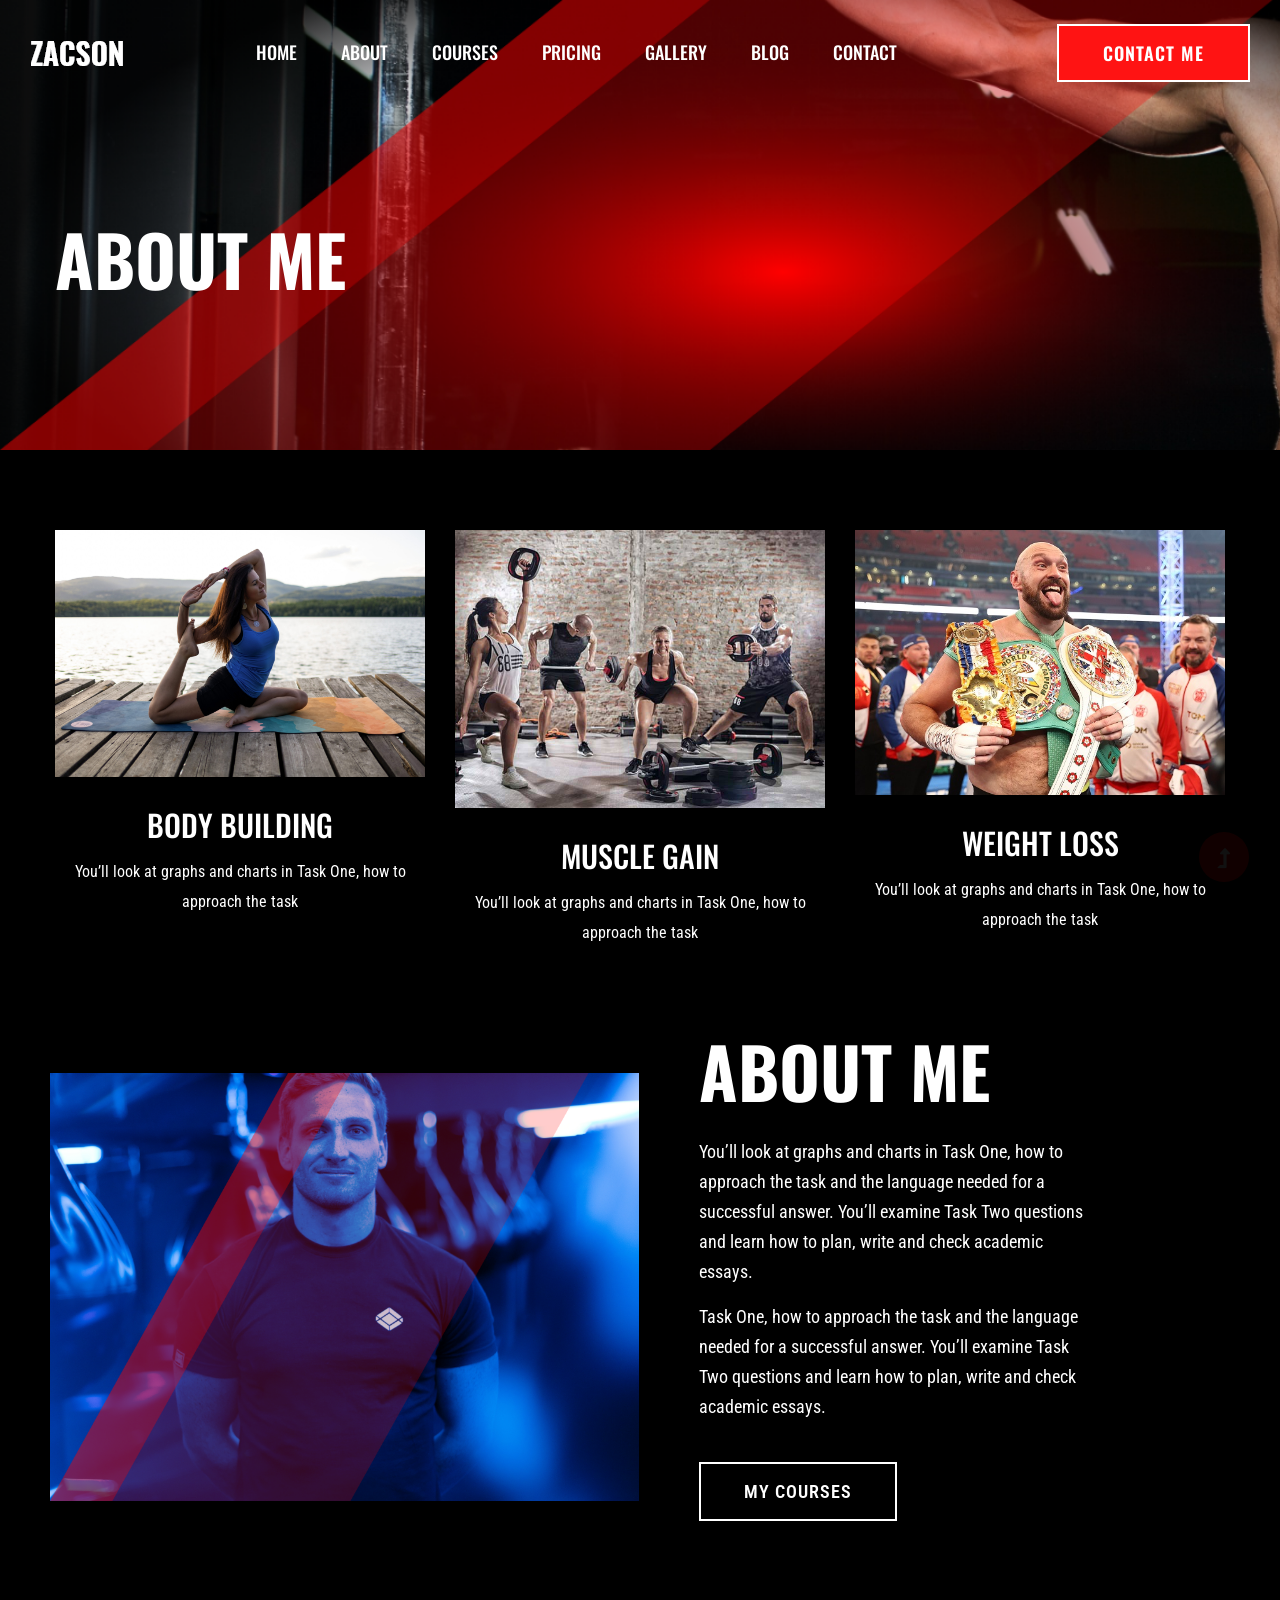
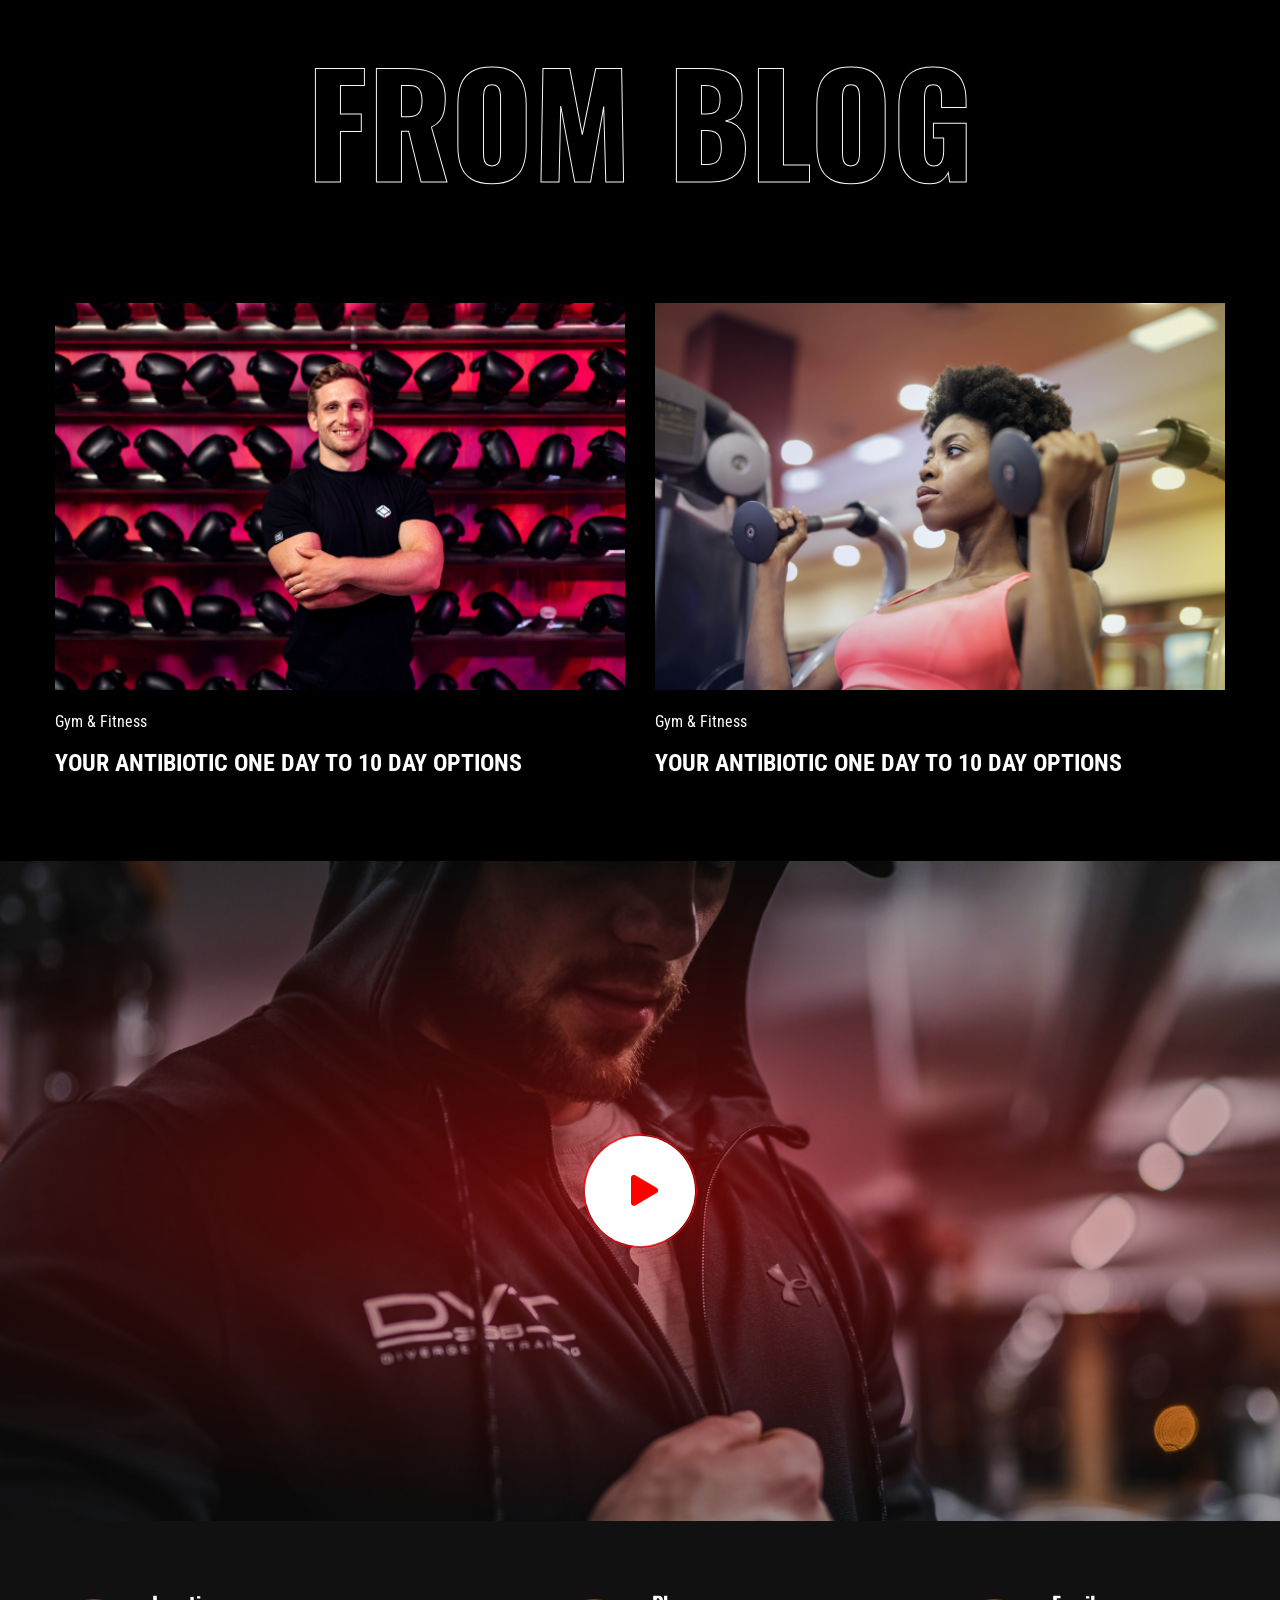
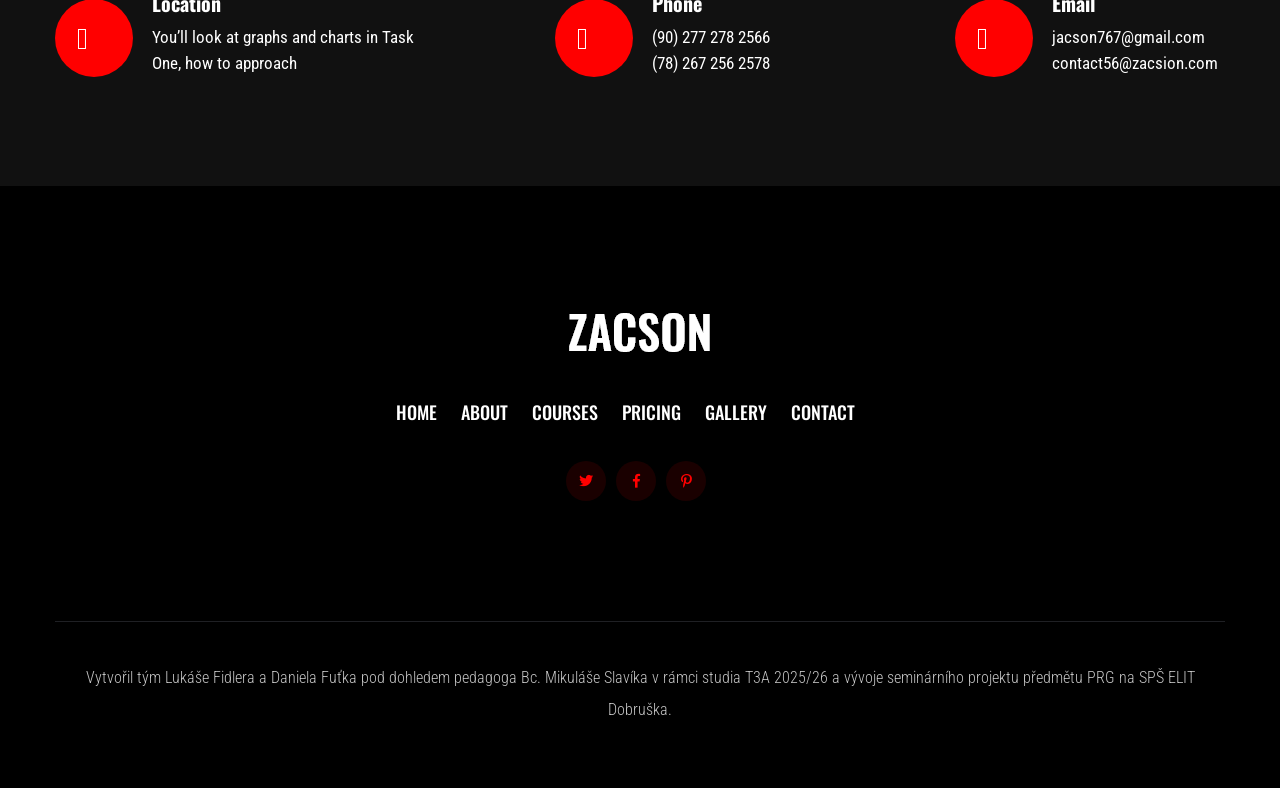
==== commit bfe2e00b: "adasdasd" ====
--- a/about.html
+++ b/about.html
@@ -59,7 +59,7 @@
                 <li><a href="index.html">Home</a></li>
                 <li><a href="about.html">About</a></li>
                 <li><a href="courses.php">Courses</a></li>
-                <li><a href="pricing.html">Pricing</a></li>
+                <li><a href="pricing.php">Pricing</a></li>
                 <li><a href="gallery.html">Gallery</a></li>
                 <li><a href="blog.html">Blog</a>
                   <ul class="submenu">
